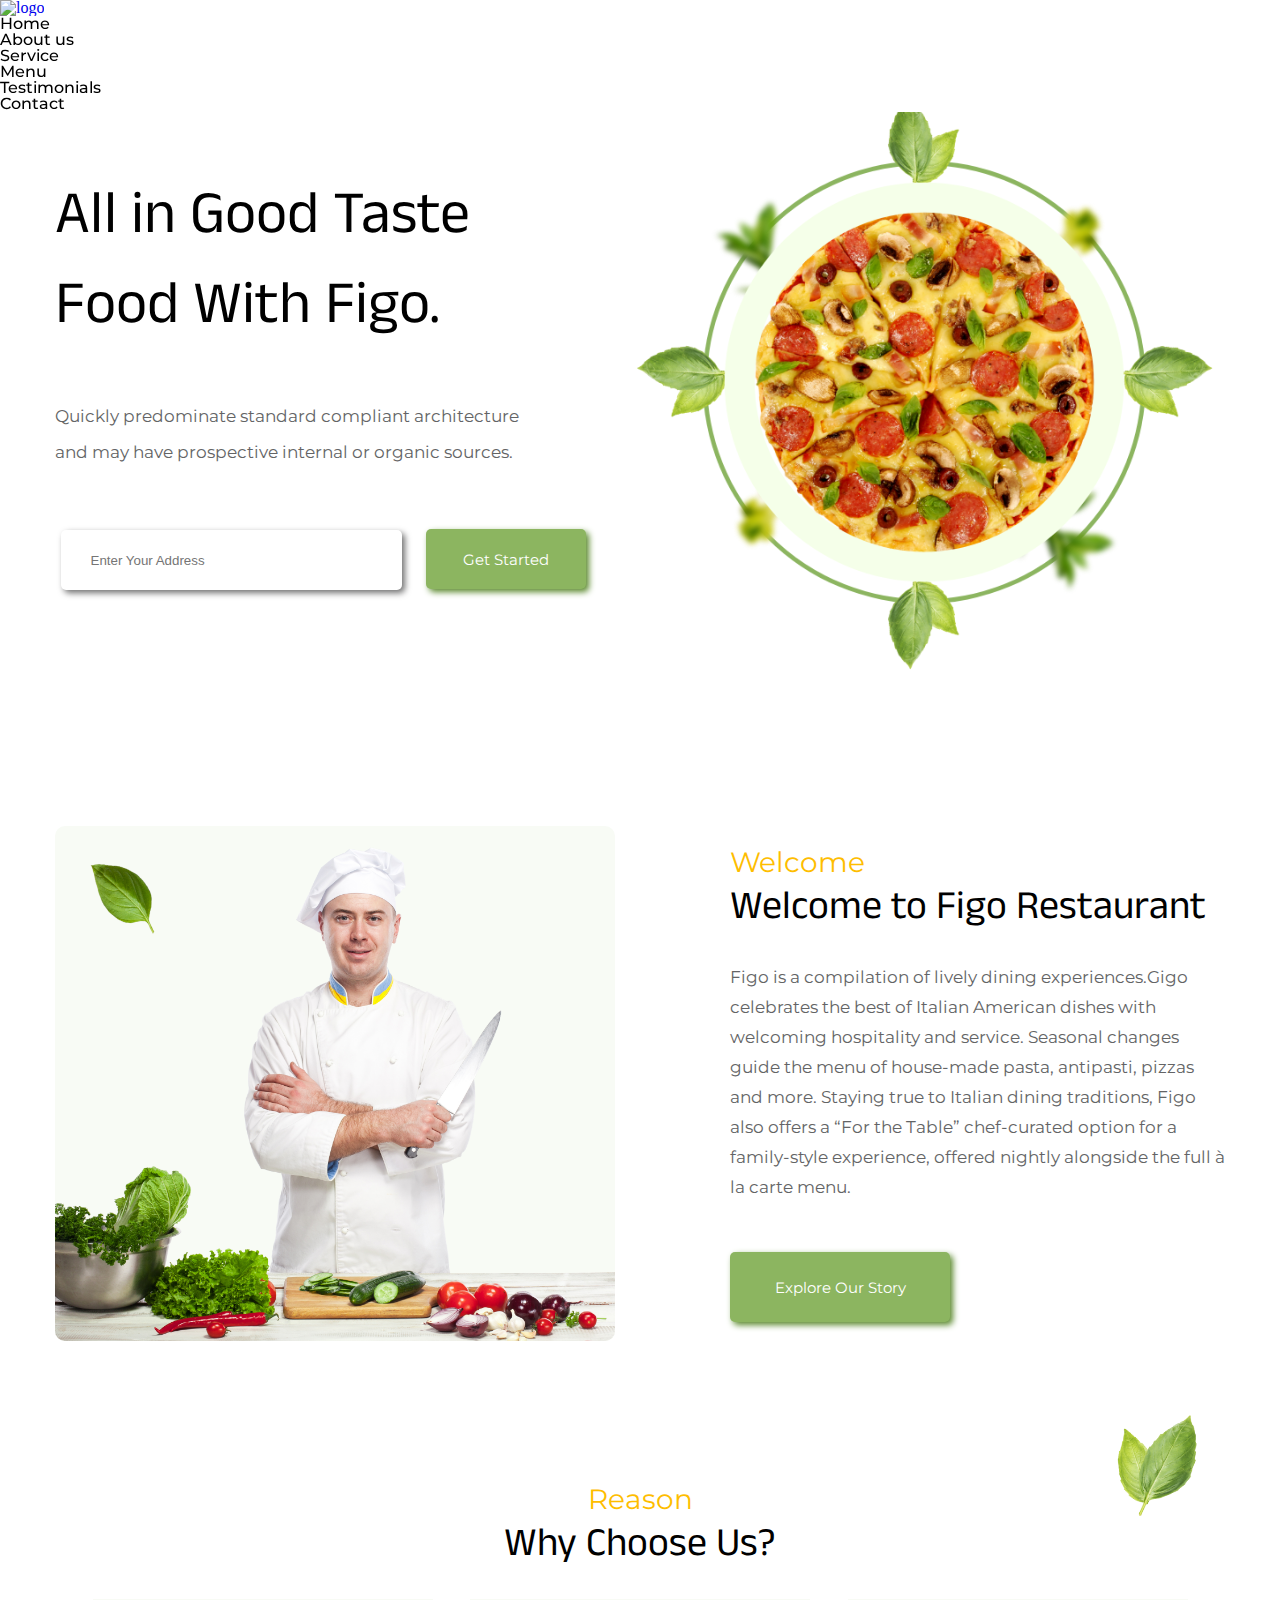
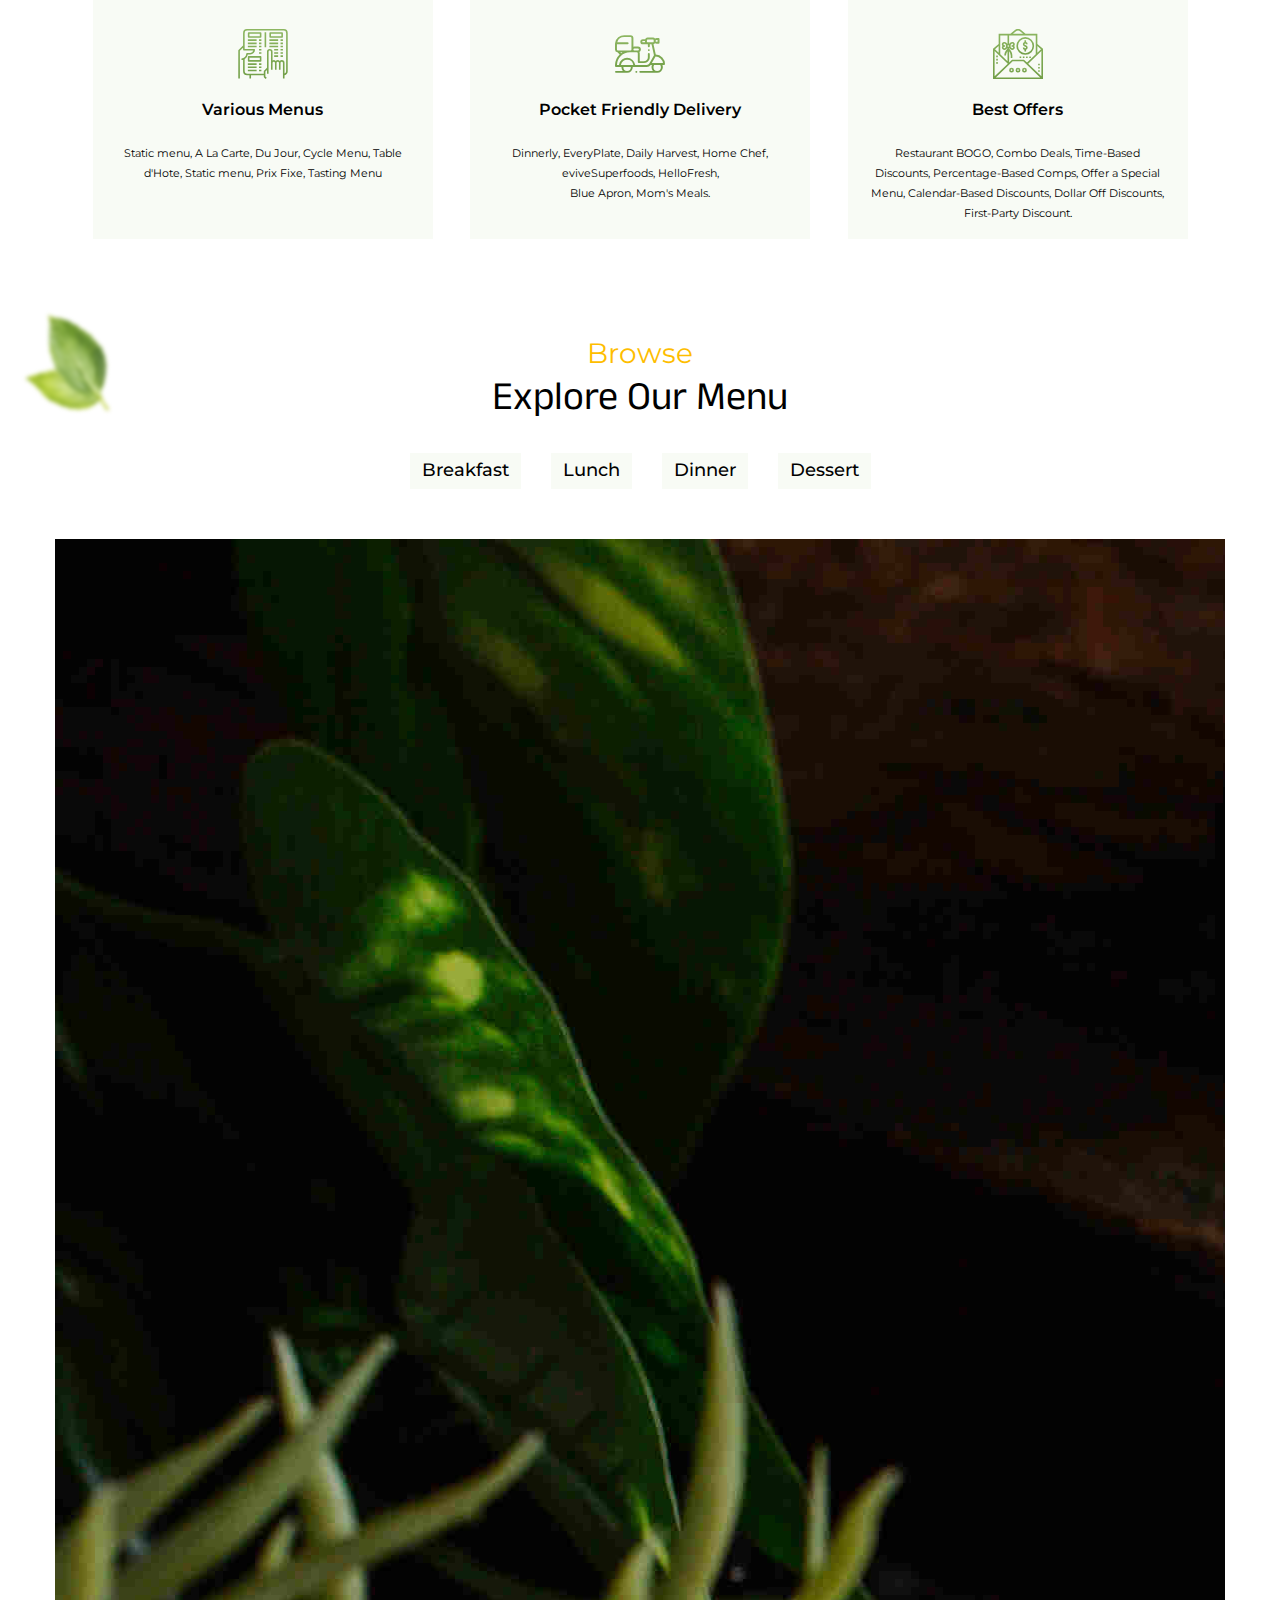
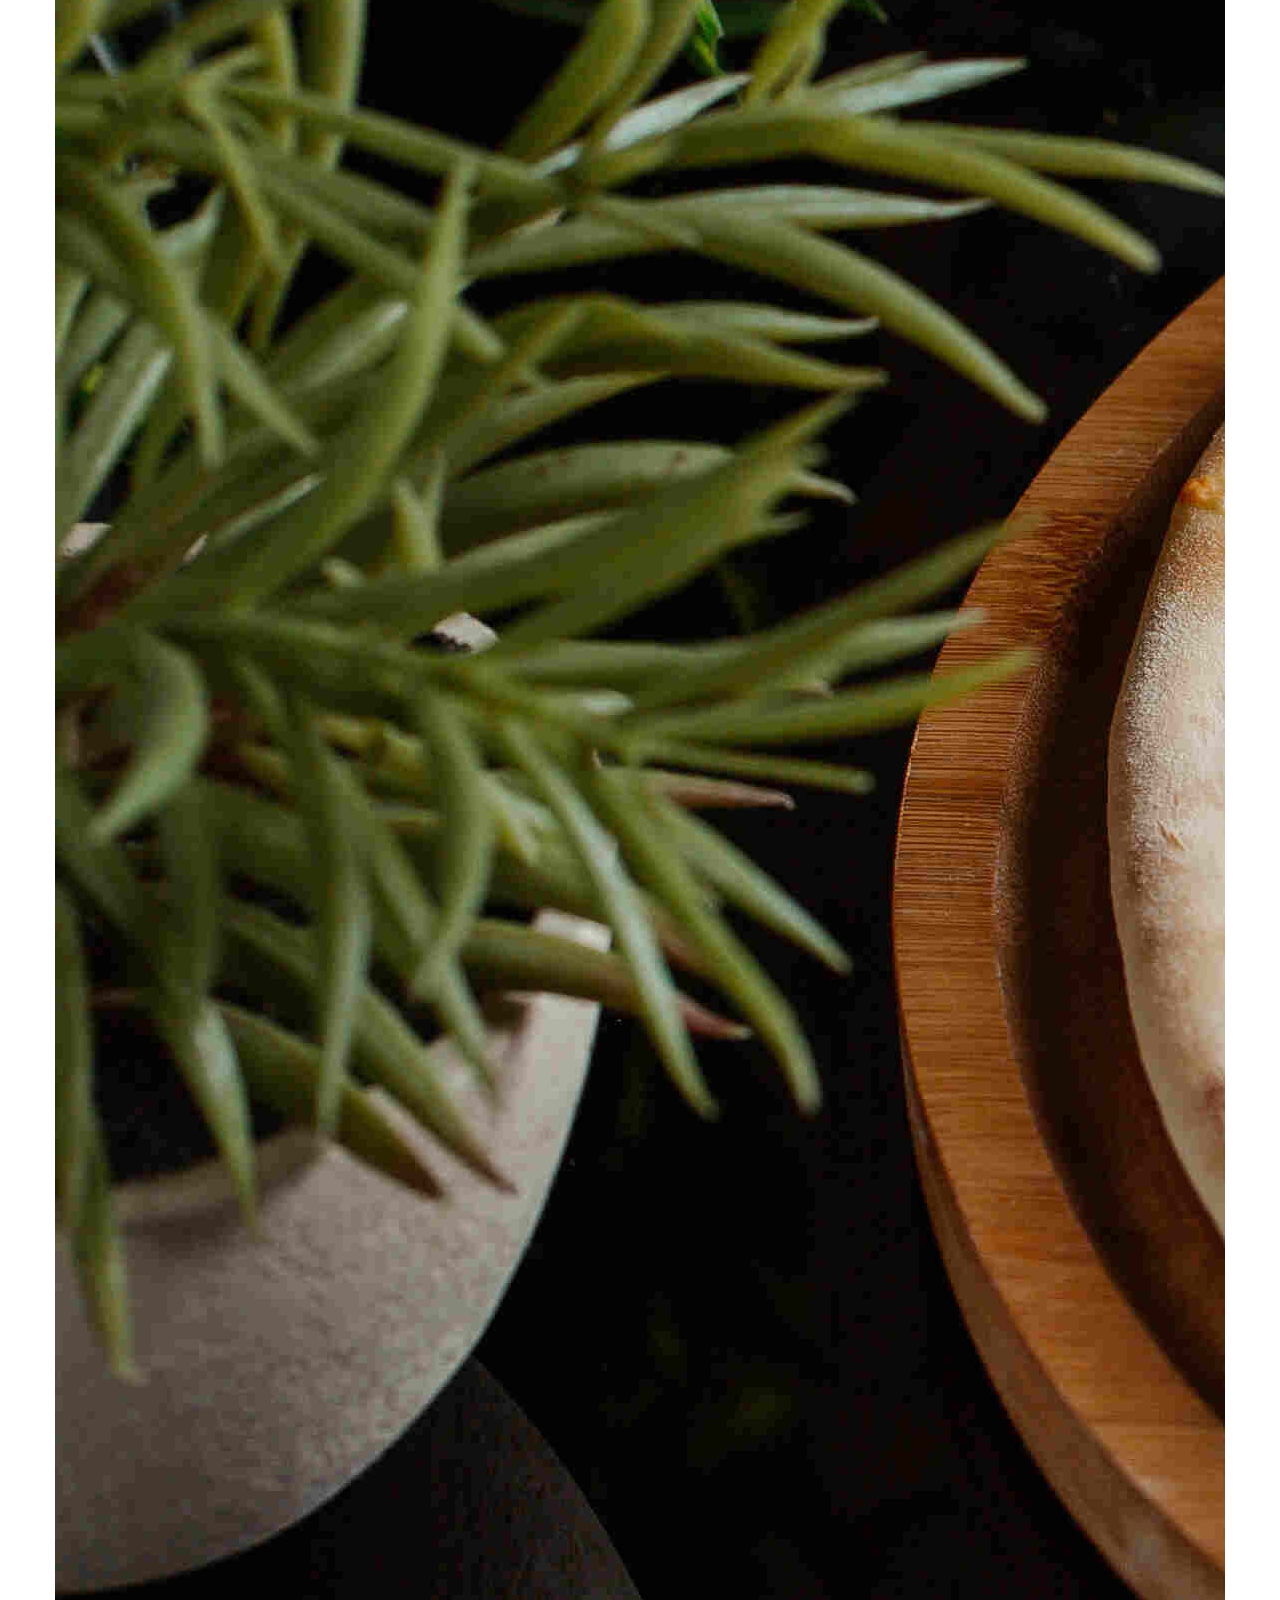
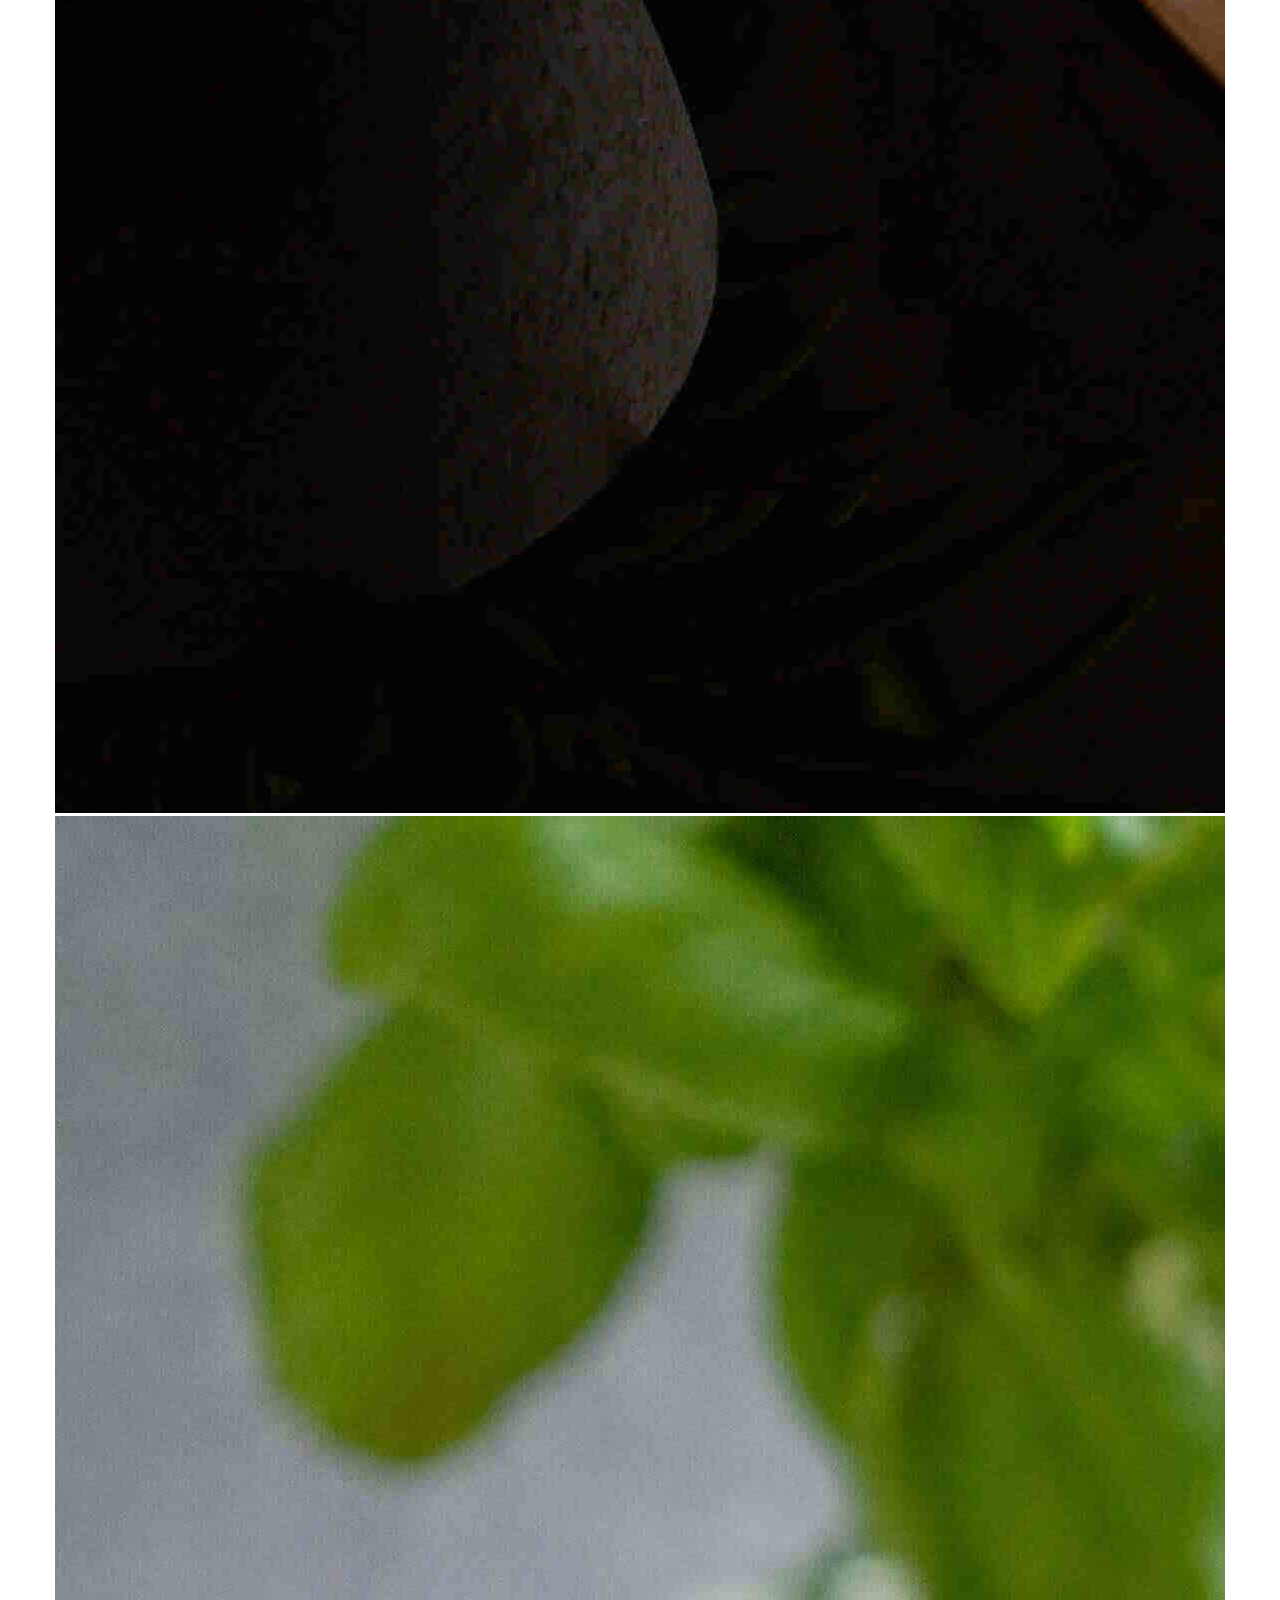
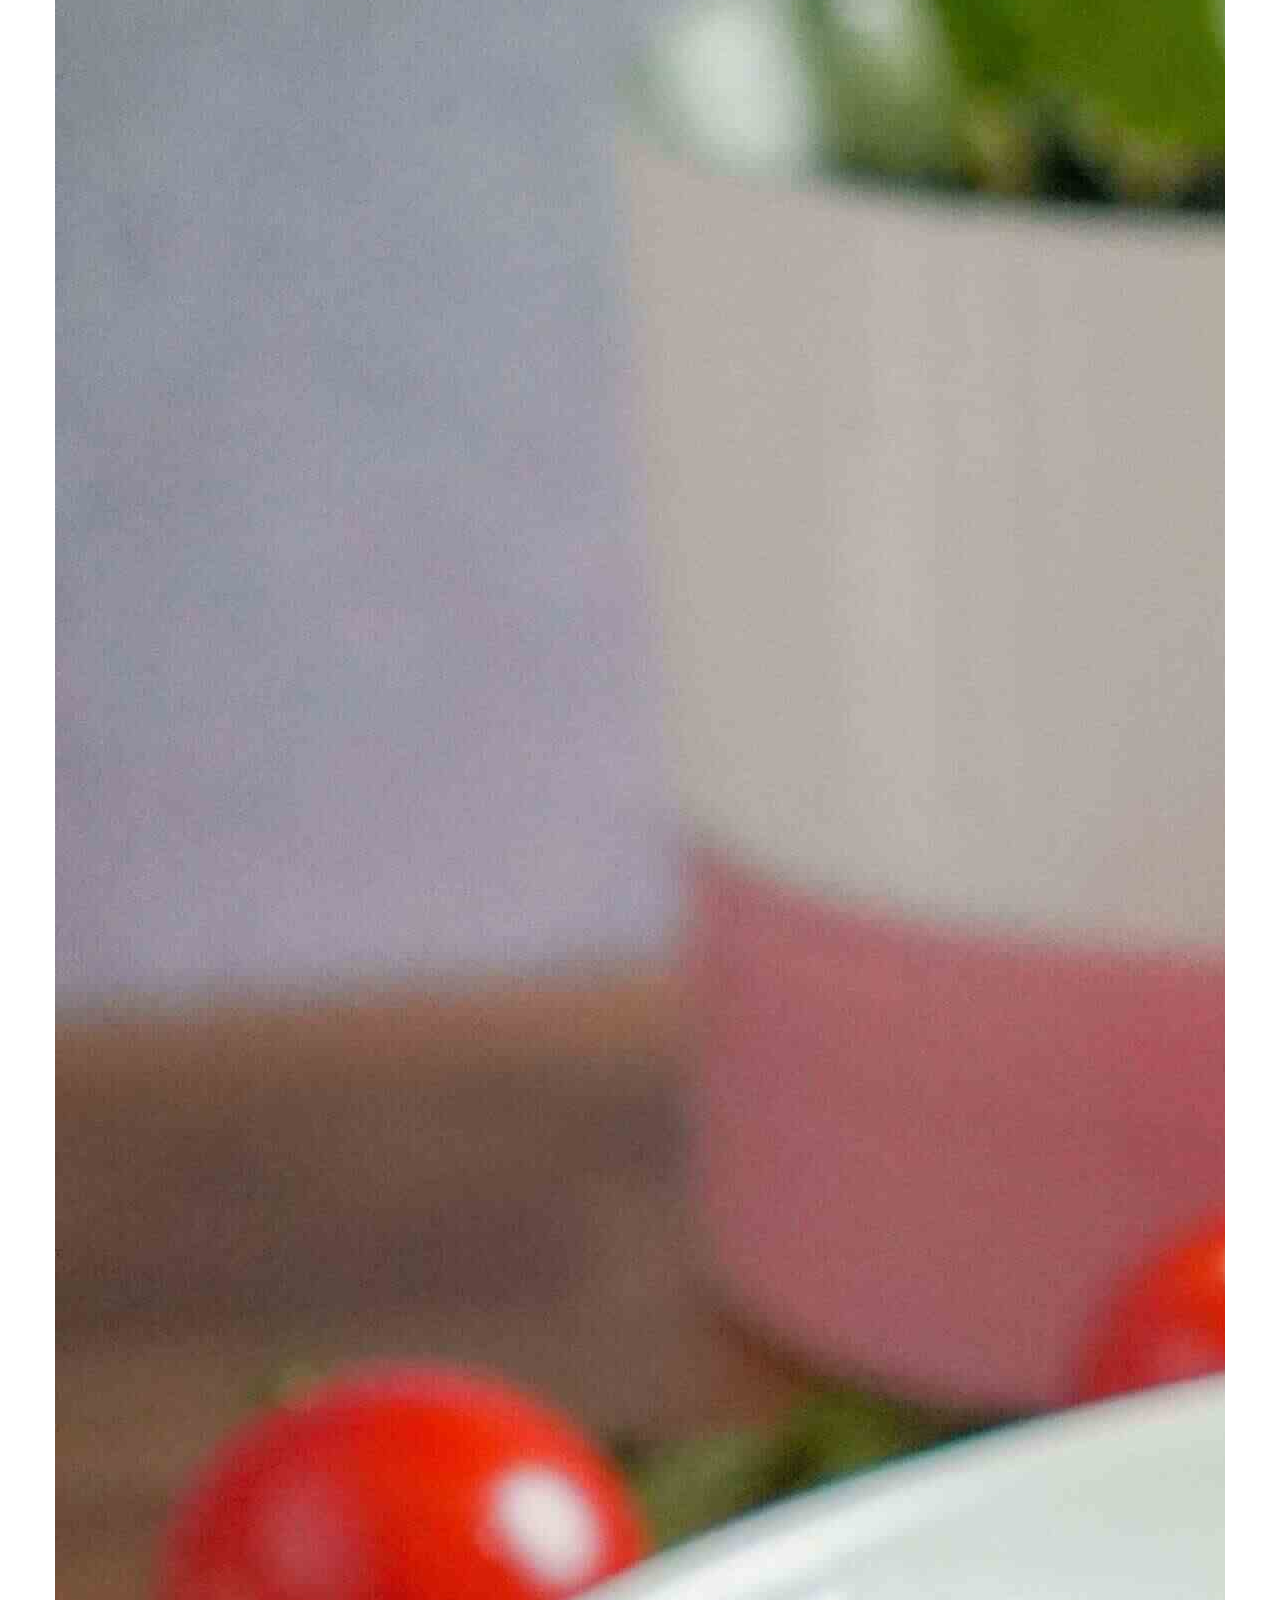
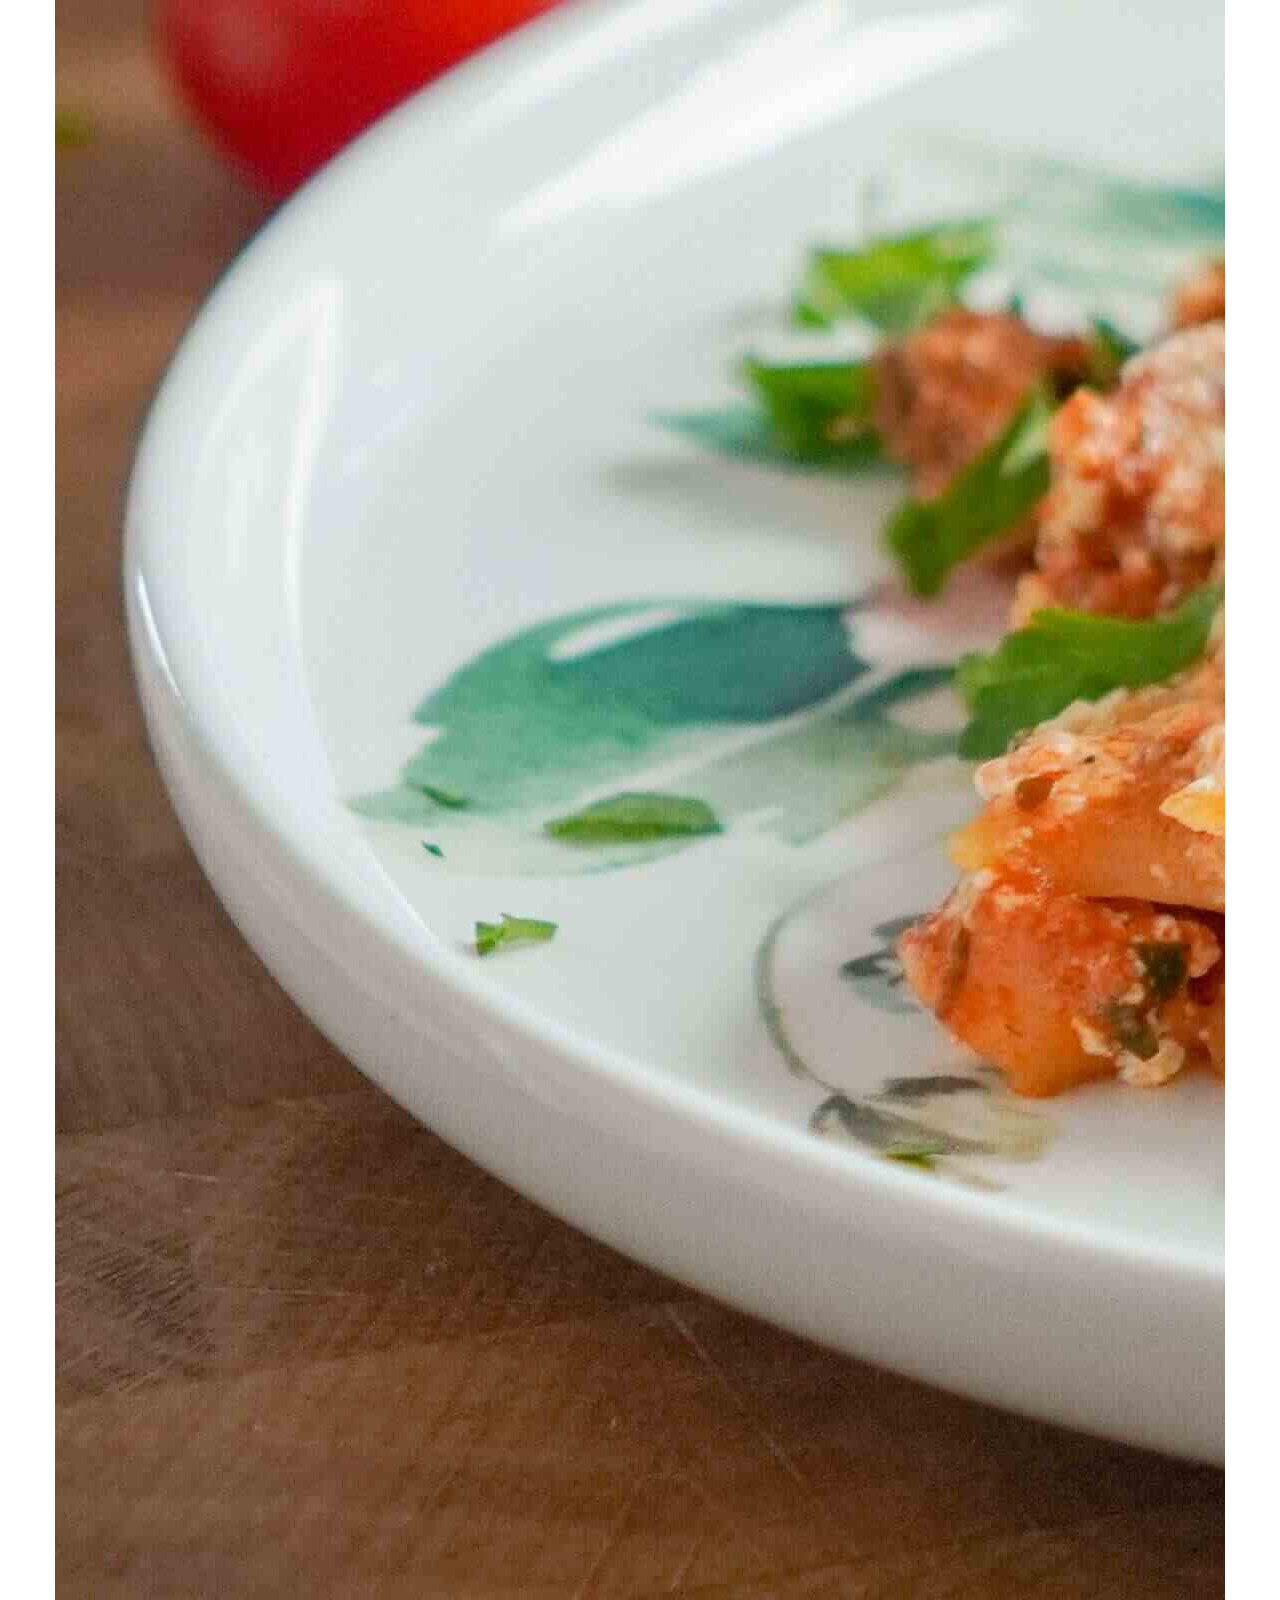
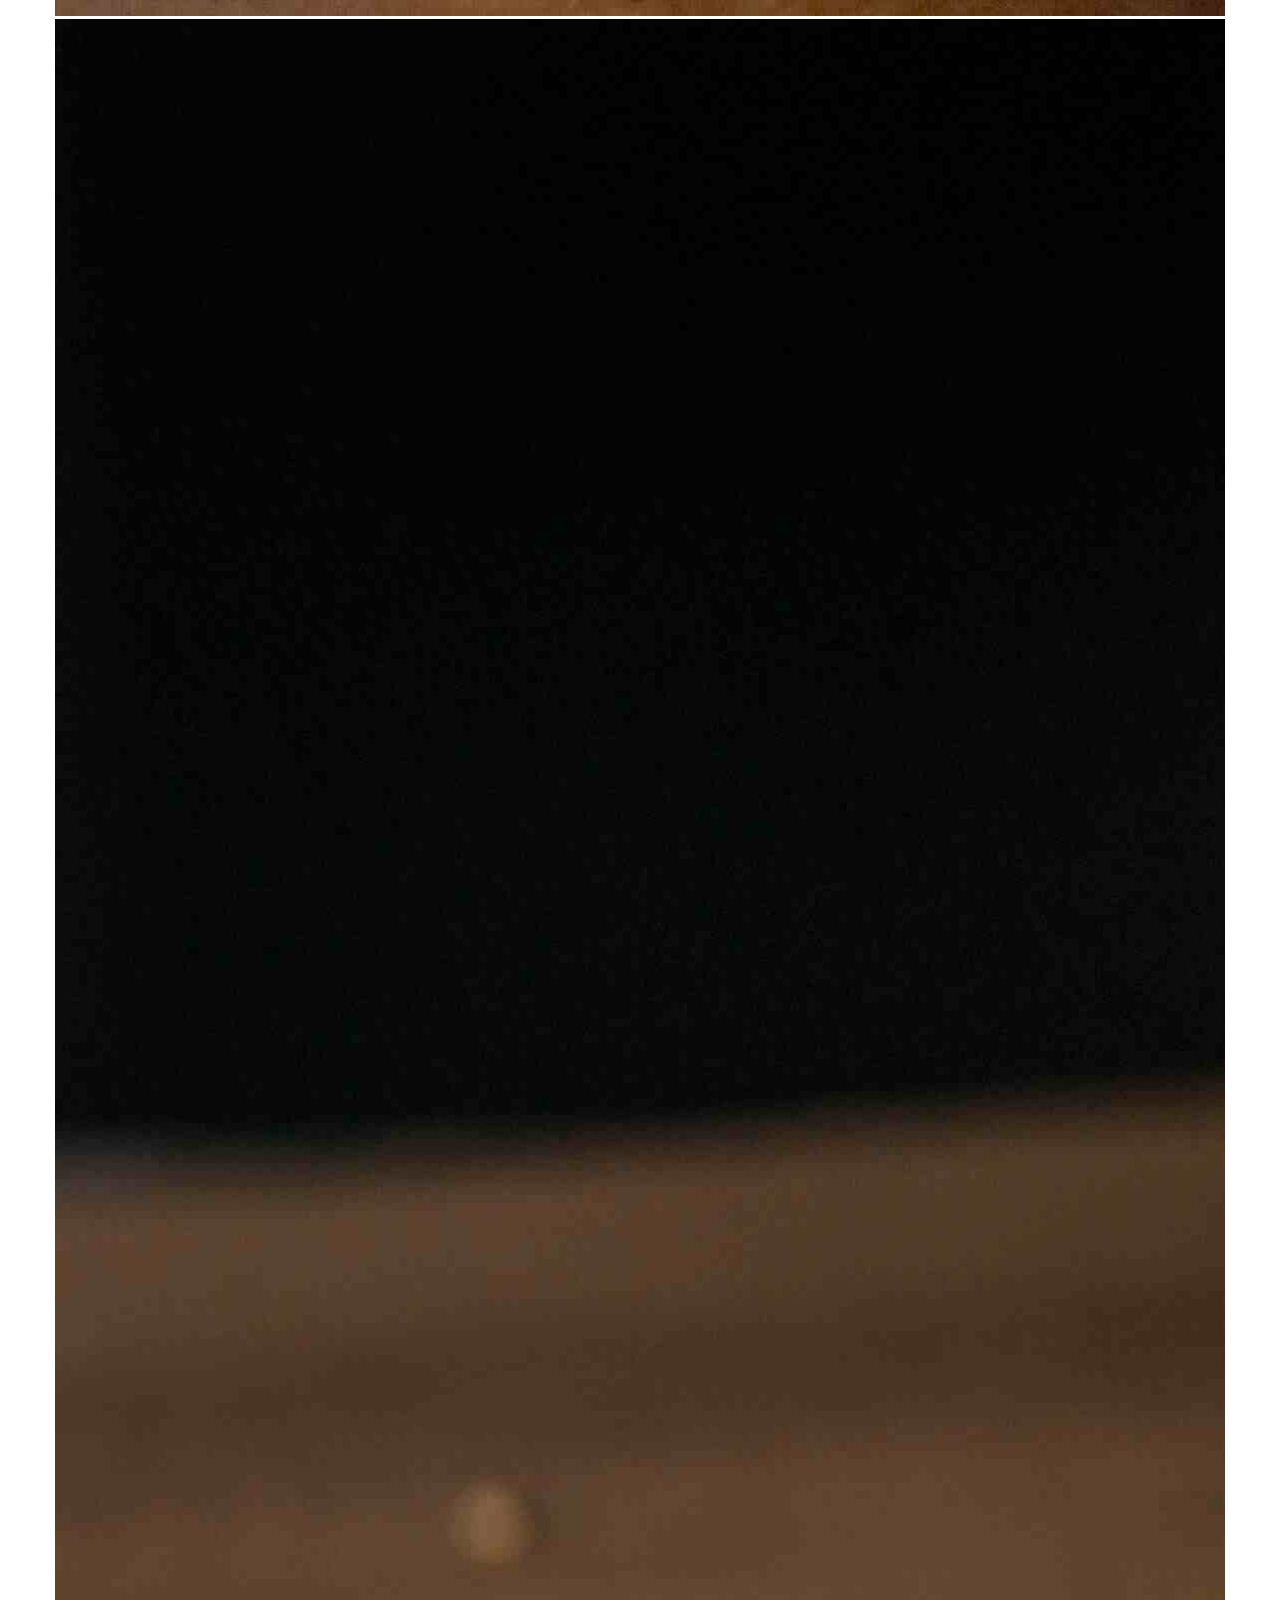
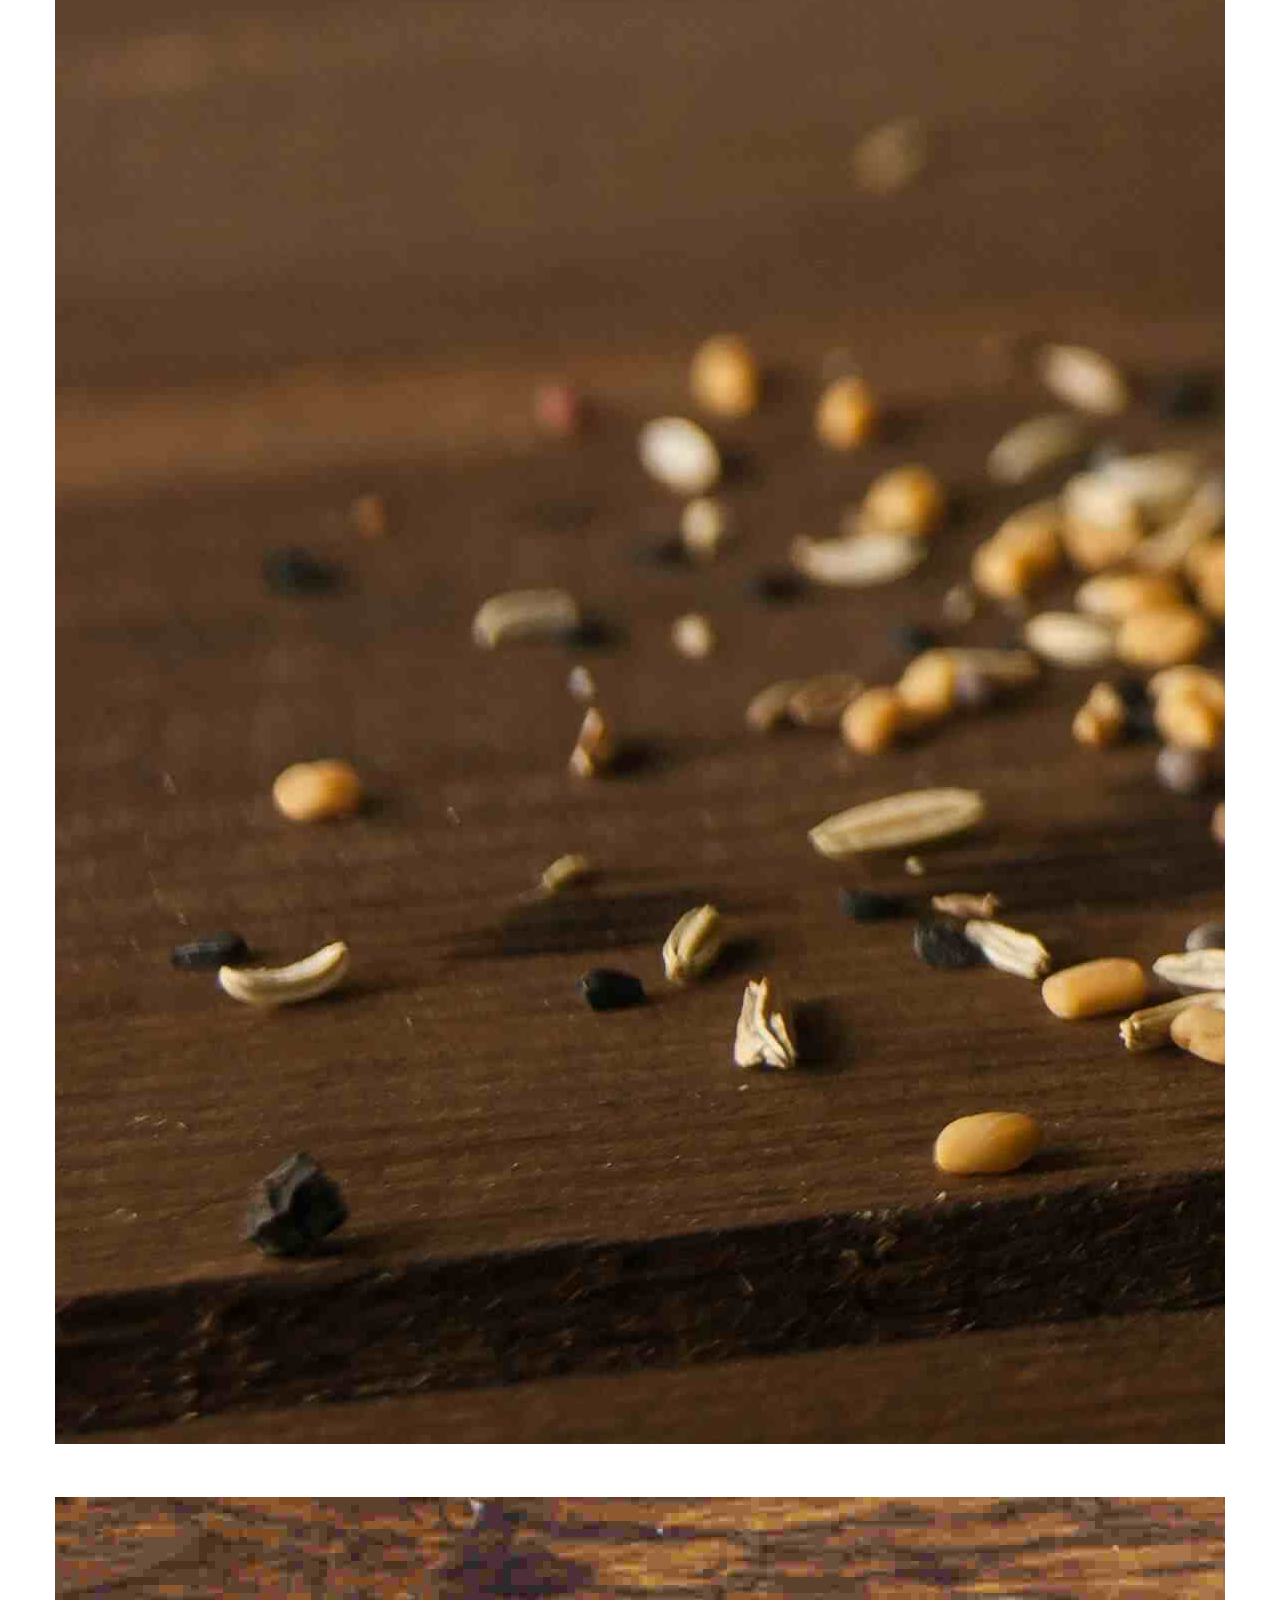
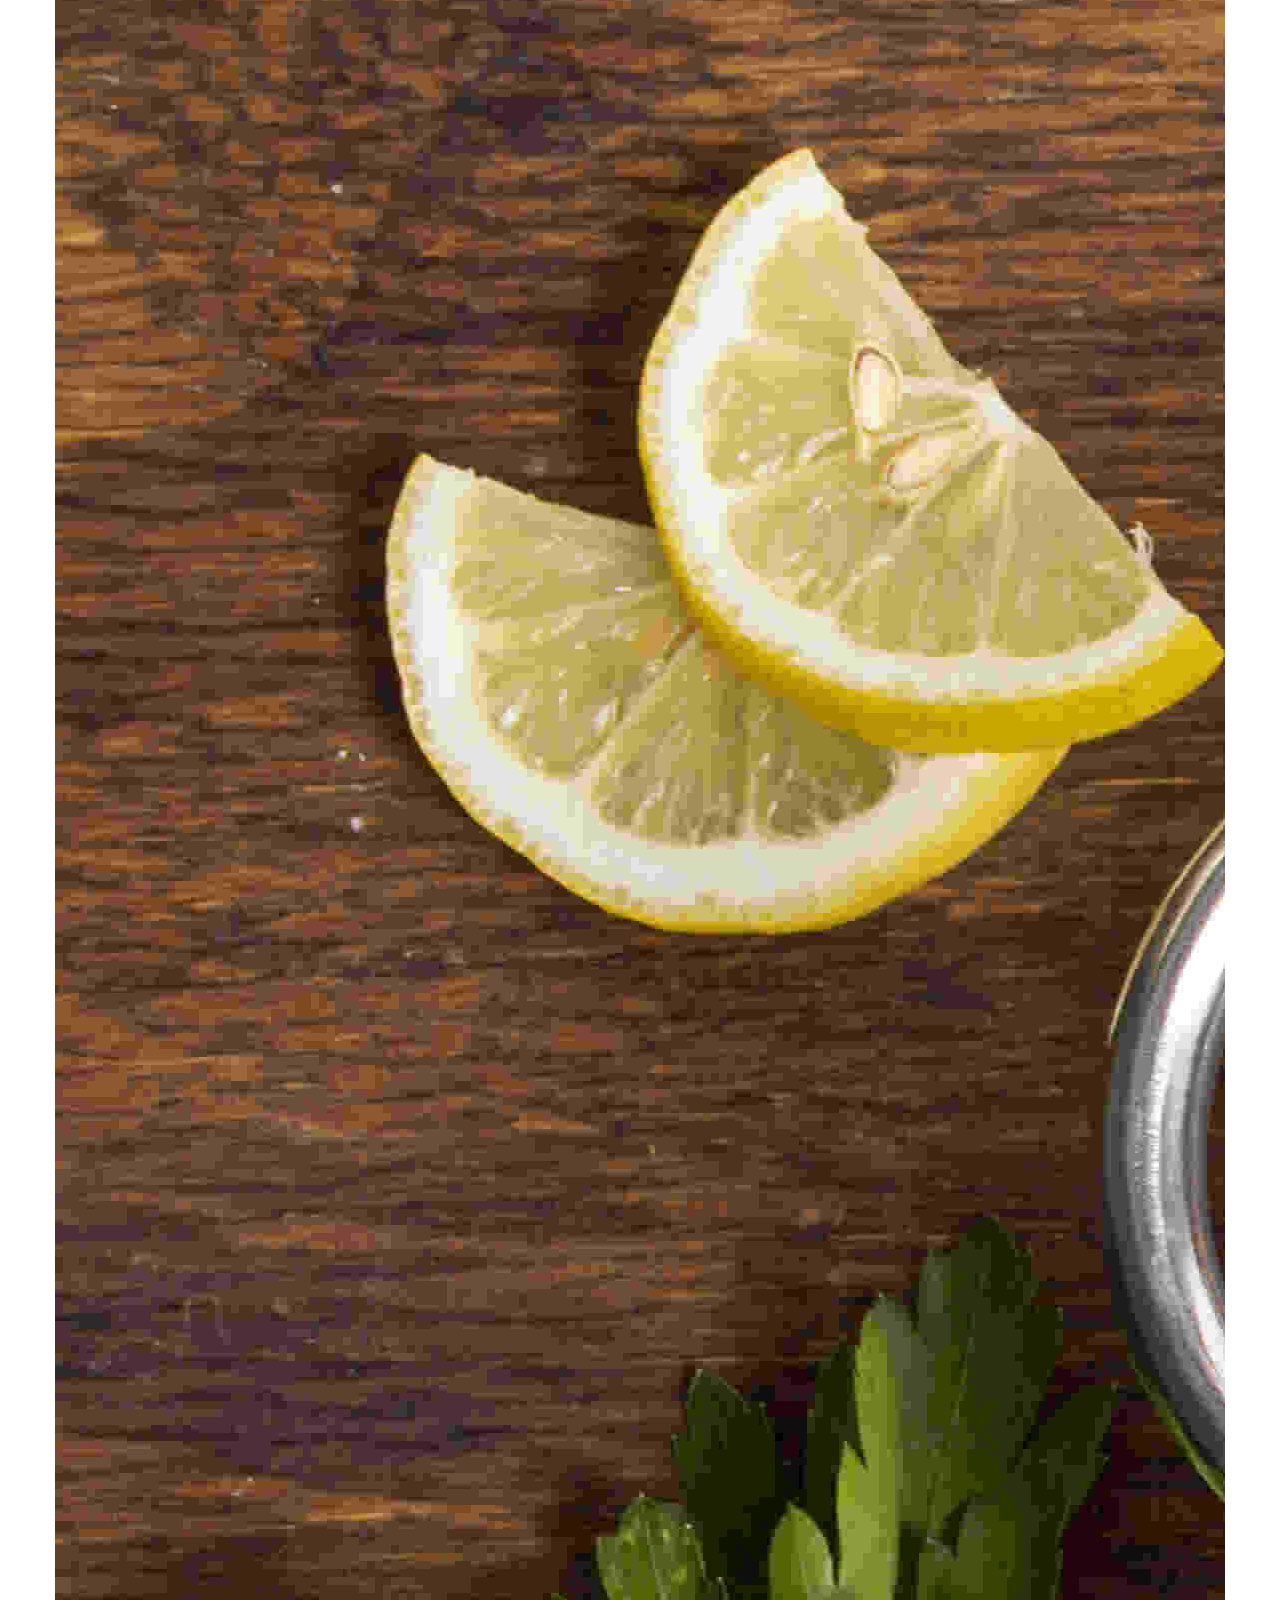
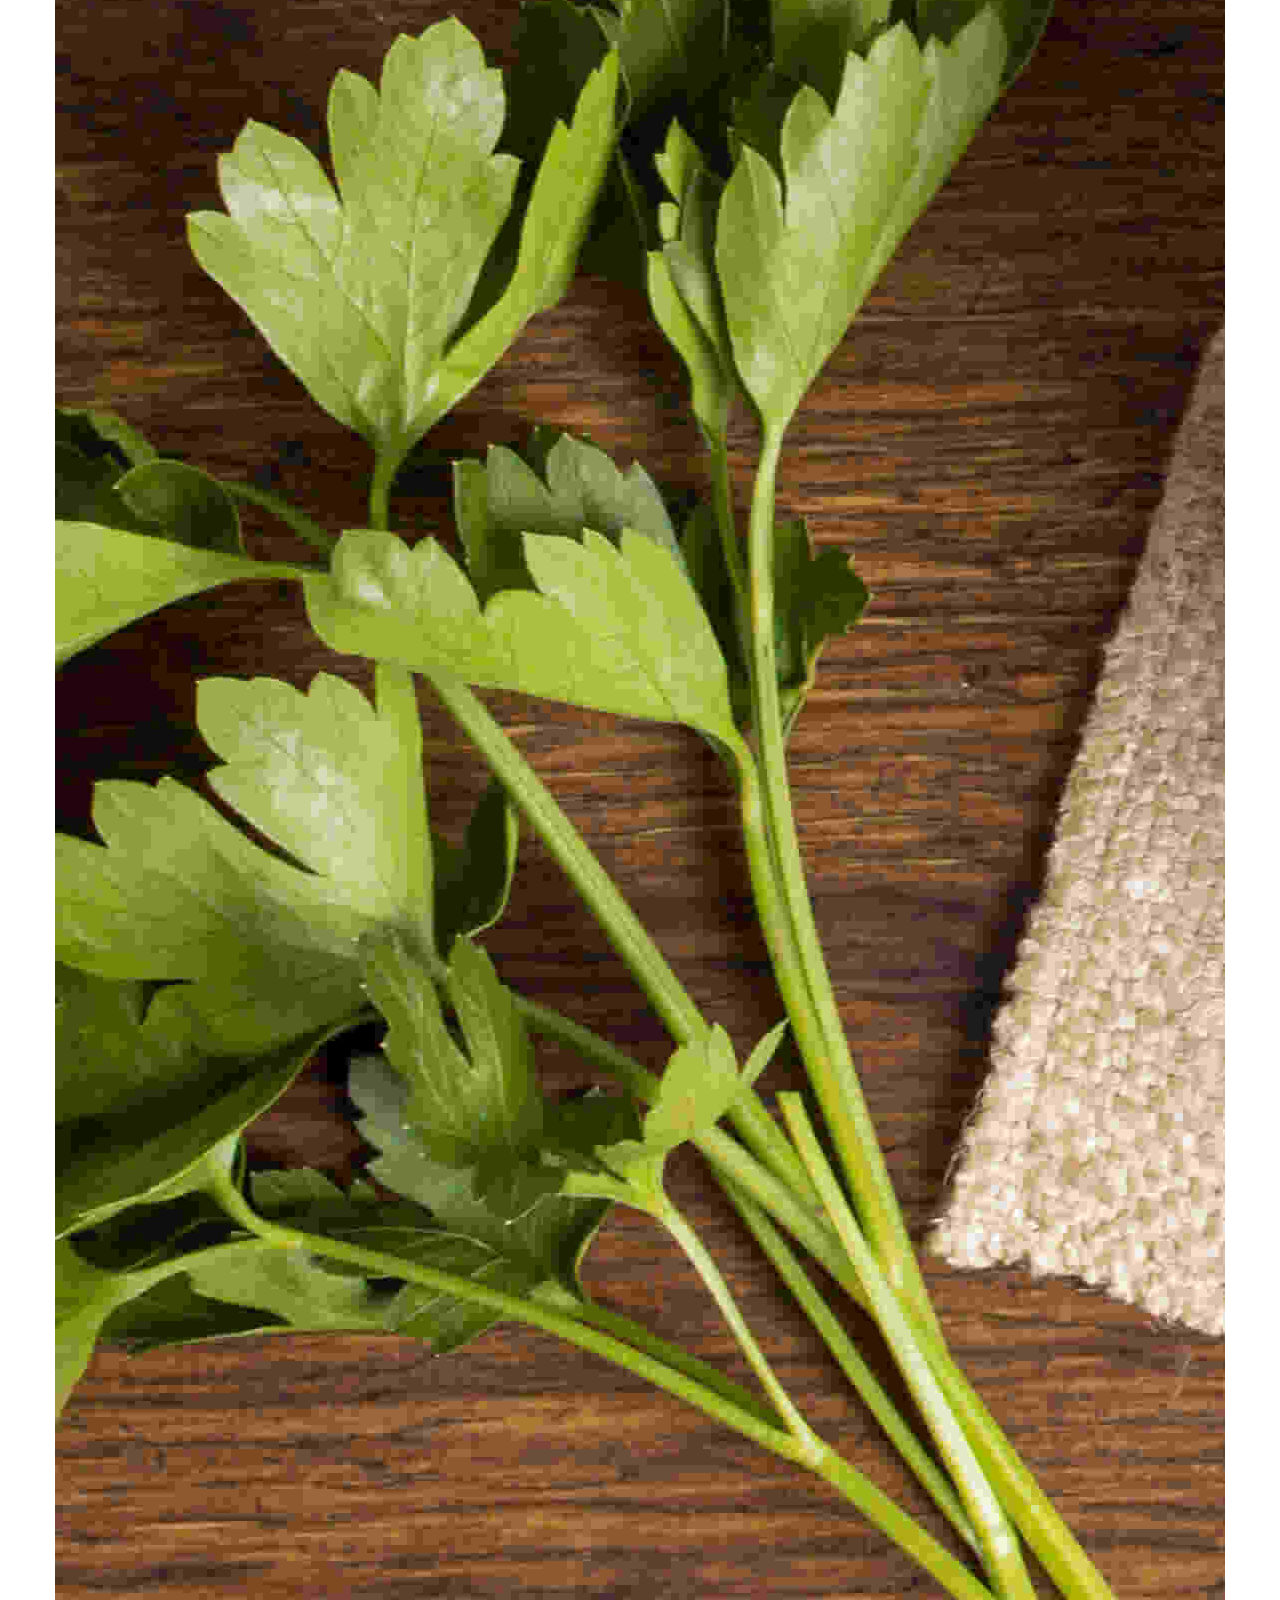
==== index.html @ 01d7f5fb "some page edits" ====
<!DOCTYPE html>
<html lang="en">
    <head>
        <title>Figo</title>
        <meta charset="UTF-8" />
        <meta http-equiv="X-UA-Compatible" content="IE=edge" />
        <meta name="viewport" content="width=device-width, initial-scale=1.0" />
        <meta name="Figo" content="Restaurant landing Page" />
        <meta name="keywords" content="HTML,CSS,SCSS,BOOTSTRAP" />
        <meta name="Giorgi Acharadze" content="Figo Restaurant" />
        <meta
            property="og:url"
            content="https://giorgi-acharadze.github.io/MyProject/"
        />
        <meta property="og:type" content="website" />
        <meta property="og:title" content="Geolab final project" />
        <meta property="og:description" content="Figo" />
        <meta property="og:image" content="" />
        <link
            rel="icon"
            type="image/png"
            sizes="16x16"
            href="./images/favicon-32x32.png"
        />
        <script
            src="https://kit.fontawesome.com/262dfc917b.js"
            crossorigin="anonymous"
        ></script>
        <link rel="preconnect" href="https://fonts.googleapis.com" />
        <link rel="preconnect" href="https://fonts.gstatic.com" crossorigin />
        <link
            href="https://fonts.googleapis.com/css2?family=Josefin+Sans:wght@400;500;600;700&display=swap"
            rel="stylesheet"
        />
        <link
            href="https://cdn.jsdelivr.net/npm/bootstrap@5.2.3/dist/css/bootstrap.min.css"
            rel="stylesheet"
            integrity="sha384-rbsA2VBKQhggwzxH7pPCaAqO46MgnOM80zW1RWuH61DGLwZJEdK2Kadq2F9CUG65"
            crossorigin="anonymous"
        />
        <link rel="stylesheet" href="./css/global.css" />
    </head>
    <body>
        <!-- header starts ! -->

        <header class="container">
            <nav class="navbar navbar-expand-lg">
                <div class="container-fluid">
                    <a class="navbar-brand" href="./index.html">
                        <img src="./images/logo-icon.svg" alt="logo" />
                    </a>
                    <button
                        class="navbar-toggler"
                        type="button"
                        data-bs-toggle="collapse"
                        data-bs-target="#navbarSupportedContent"
                        aria-controls="navbarSupportedContent"
                        aria-expanded="false"
                        aria-label="Toggle navigation"
                    >
                        <span class="navbar-toggler-icon"></span>
                    </button>
                    <div
                        class="collapse navbar-collapse"
                        id="navbarSupportedContent"
                    >
                        <ul class="navbar-nav">
                            <li class="nav-item">
                                <a class="nav-link" href="#">Home</a>
                            </li>
                            <li class="nav-item">
                                <a class="nav-link" href="#about-us">
                                    About us
                                </a>
                            </li>
                            <li class="nav-item">
                                <a class="nav-link" href="#service">Service</a>
                            </li>
                            <li class="nav-item">
                                <a class="nav-link" href="#menu">Menu</a>
                            </li>
                            <li class="nav-item">
                                <a class="nav-link" href="#testimonials">
                                    Testimonials
                                </a>
                            </li>
                            <li class="nav-item">
                                <a class="nav-link" href="#contact">Contact</a>
                            </li>
                        </ul>
                    </div>
                </div>
            </nav>
        </header>
        <!-- header ends!.... -->
        <!-- home-section starts! -->
        <section id="home">
            <div class="home-wrapper">
                <div class="left-box">
                    <div class="left-h-box">
                        <h1>All in Good Taste Food With Figo.</h1>
                    </div>
                    <div class="p-box">
                        <p>
                            Quickly predominate standard compliant architecture
                            <br />and may have prospective internal or organic
                            sources.
                        </p>
                    </div>

                    <form class="form" action="#">
                        <input type="mail" placeholder="Enter Your Address" />
                        <button type="submit">Get Started</button>
                    </form>
                </div>
                <div class="right-img-box">
                    <img
                        class="pizza"
                        src="./images/pizaa-img.png"
                        alt="pizza-img"
                    />
                </div>
            </div>
        </section>
        <!-- home-section ends! ...-->
        <!-- about-section stats!... -->
        <section id="about-us">
            <div class="about-wrapper">
                <div class="left-img-box">
                    <img
                        class="leaf2"
                        src="./images/design-element2.png"
                        alt="leaf-img"
                    />
                    <img
                        class="chief-img"
                        src="./images/chief-img.png"
                        alt="chef-img"
                    />
                </div>
                <div class="right-p-box">
                    <h4>Welcome</h4>
                    <h2>Welcome to Figo Restaurant</h2>
                    <p class="p1">
                        Figo is a compilation of lively dining experiences.Gigo
                        celebrates the best of Italian American dishes with
                        welcoming hospitality and service. Seasonal changes
                        guide the menu of house-made pasta, antipasti, pizzas
                        and more. Staying true to Italian dining traditions,
                        Figo also offers a “For the Table” chef-curated option
                        for a family-style experience, offered nightly alongside
                        the full à la carte menu.
                    </p>
                    <button class="btn2">Explore Our Story</button>
                </div>
            </div>
        </section>
        <!-- anout-section ends!.... -->
        <!-- service-section stats !.... -->
        <section id="service">
            <div class="design-element5">
                <img
                    class="img5"
                    src="./images/design-element5.png"
                    alt="design-element5"
                />
            </div>
            <div class="service-wrapper">
                <div class="title-box">
                    <h4>Reason</h4>
                    <h2>Why Choose Us?</h2>
                </div>
                <div class="card-box-wrapper">
                    <div class="card-box">
                        <div class="img-box-menu">
                            <img
                                class="menu-icon"
                                src="./images/menu-icon.svg"
                                alt="menu-icon"
                            />
                        </div>
                        <div class="title2-box">
                            <h4>Various Menus</h4>
                            <p>
                                Static menu, A La Carte, Du Jour, Cycle Menu,
                                Table d'Hote, Static menu, Prix Fixe, Tasting
                                Menu
                            </p>
                        </div>
                    </div>
                    <div class="card-box">
                        <div class="img-box-menu">
                            <img
                                class="menu-icon"
                                src="./images/scooter-icon.svg"
                                alt="menu-icon"
                            />
                        </div>
                        <div class="title2-box">
                            <h4>Pocket Friendly Delivery</h4>
                            <p>
                                Dinnerly, EveryPlate, Daily Harvest, Home Chef,
                                eviveSuperfoods, HelloFresh,<br />
                                Blue Apron, Mom's Meals.
                            </p>
                        </div>
                    </div>
                    <div class="card-box">
                        <div class="img-box-menu">
                            <img
                                class="menu-icon"
                                src="./images/voucher-icon.svg"
                                alt="menu-icon"
                            />
                        </div>
                        <div class="title2-box">
                            <h4>Best Offers</h4>
                            <p>
                                Restaurant BOGO, Combo Deals, Time-Based
                                Discounts, Percentage-Based Comps, Offer a
                                Special Menu, Calendar-Based Discounts, Dollar
                                Off Discounts, First-Party Discount.
                            </p>
                        </div>
                    </div>
                </div>
            </div>
        </section>
        <!-- service-section ends !... -->
        <!-- menu-section stats!... -->
        <section id="menu">
            <div class="design-element3">
                <img src="./images/design-element3.png" alt="design-element3" />
            </div>
            <div class="menu-wrapper">
                <div class="menu-title-box">
                    <h3>Browse</h3>
                    <h1>Explore Our Menu</h1>
                    <div class="menu-list-box">
                        <ul>
                            <li>
                                <a href="./pages/breakfast.html">Breakfast</a>
                            </li>
                            <li>
                                <a href="./pages/lunch.html">Lunch</a>
                            </li>
                            <li>
                                <a href="./pages/dinner.html">Dinner</a>
                            </li>
                            <li>
                                <a href="./pages/dessert.html">Dessert</a>
                            </li>
                        </ul>
                    </div>
                    <div
                        id="carouselExampleControls"
                        class="carousel slide w-75 m-auto mb-4"
                        data-bs-ride="carousel"
                    >
                        <div class="carousel-inner">
                            <div class="carousel-item active">
                                <div class="row g-3">
                                    <div class="col-12 col-md-4 col-lg-4">
                                        <div class="card">
                                            <div class="img-wrapper">
                                                <img
                                                    src="./images/lnch-CALABRESE-pizza.jpg"
                                                    class="card-img-top"
                                                    alt="calabresa-img"
                                                />
                                            </div>
                                        </div>
                                    </div>
                                    <div class="col-12 col-md-4 col-lg-4">
                                        <div class="card">
                                            <div class="img-wrapper">
                                                <img
                                                    src="./images/lnch-Lasagne.jpg"
                                                    class="card-img-top"
                                                    alt="lasagna-img"
                                                />
                                            </div>
                                        </div>
                                    </div>
                                    <div class="col-12 col-md-4 col-lg-4">
                                        <div class="card">
                                            <div class="img-wrapper">
                                                <img
                                                    src="./images/lnch-burger.jpg"
                                                    class="card-img-top"
                                                    alt="burger-img"
                                                />
                                            </div>
                                        </div>
                                    </div>
                                </div>
                            </div>
                            <div class="carousel-item">
                                <div class="row g-3">
                                    <div class="col-12 col-md-4 col-lg-4">
                                        <div class="card">
                                            <div class="img-wrapper">
                                                <img
                                                    src="./images/lnch-pei mussels.jpg"
                                                    class="card-img-top"
                                                    alt="pei-mussels-img"
                                                />
                                            </div>
                                        </div>
                                    </div>
                                    <div class="col-12 col-md-4 col-lg-4">
                                        <div class="card">
                                            <div class="img-wrapper">
                                                <img
                                                    src="./images/lnch-BLACK PEPPER TAGLIATELLE.jpg"
                                                    class="card-img-top"
                                                    alt="tagliatelle-img"
                                                />
                                            </div>
                                        </div>
                                    </div>
                                    <div class="col-12 col-md-4 col-lg-4">
                                        <div class="card">
                                            <div class="img-wrapper">
                                                <img
                                                    src="./images/lnch-margherita-pizza-with-tomato-sauce-cheese-basil-mushroom.jpg"
                                                    class="card-img-top"
                                                    alt="margherita-pizza-img"
                                                />
                                            </div>
                                        </div>
                                    </div>
                                </div>
                            </div>
                        </div>
                        <button
                            class="carousel-control-prev"
                            type="button"
                            data-bs-target="#carouselExampleControls"
                            data-bs-slide="prev"
                        >
                            <span
                                class="carousel-control-prev-icon"
                                aria-hidden="true"
                            ></span>
                            <span class="visually-hidden">Previous</span>
                        </button>
                        <button
                            class="carousel-control-next"
                            type="button"
                            data-bs-target="#carouselExampleControls"
                            data-bs-slide="next"
                        >
                            <span
                                class="carousel-control-next-icon"
                                aria-hidden="true"
                            ></span>
                            <span class="visually-hidden">Next</span>
                        </button>
                    </div>
                </div>
            </div>
            <div class="menu-text-box">
                <h2>CELEBRATE SPECIAL MOMENTS AT FIGO</h2>
                <p class="menu-text1">
                    Creating elegant, exquisite moments is what Figo does best,
                    and that is what makes it the perfect place for celebrating
                    your special moments. Allow us to take you to the heart of
                    Italy with the finest culinary dining experience
                    complemented with the authenticity of Italian hospitality.
                </p>
                <p class="menu-text2">
                    Figos’s composition of grand architecture and gracefully
                    spacious interior will elevate any occasion you may have and
                    leave your loved ones in awe, creating a cherished memory
                    close to one's heart, all done with love from us to you.
                </p>
            </div>
        </section>
        <!-- menu-section ends !..-->
        <!-- testimonial-section starts!... -->
        <!-- testimonial-section starts!... -->
        <section id="testimonials">
            <div class="design-element4">
                <img
                    class="img4"
                    src="./images/design-element4.png"
                    alt="design-element4"
                />
            </div>
            <div class="testimonials-wrapper">
                <div class="testimonial-title-box">
                    <h4>Testimonials</h4>
                    <h1>Food Lover's Say</h1>
                </div>
                <div class="user-box-wrapper1">
                    <div class="testimonial-user-box">
                        <div class="user-p-box">
                            <p>
                                Thank you for dinner last night. It was
                                amazing!! I have to say it’s the best meal I
                                have had in quite some time. You will definitely
                                be seeing more of me eating at your
                                establishment. My husband was very impressed and
                                we can’t wait for our parents to come visit so
                                that we can share our new favorite place with
                                them.
                            </p>
                        </div>
                        <div class="user-img-box">
                            <img src="./images/user1-img.png" alt="user1-img" />
                            <div class="name-box">
                                <h4>Theodore Handle</h4>
                                <h3>Design Lead @ Shopify</h3>
                            </div>
                        </div>
                    </div>
                    <div class="testimonial-user-box">
                        <div class="user-p-box">
                            <p>
                                My wife Theresa and I came by last night for our
                                39th anniversary dinner. We were waited on by
                                Stephane, who was fun and delightful. As usual,
                                everything was wonderful, The portions were
                                overly generous. Everything was so yummy. It’s
                                always a great experience at The Italian
                                Gourmet.
                            </p>
                        </div>
                        <div class="user-img-box">
                            <img
                                class="edit"
                                src="./images/user2-img.png"
                                alt="user1-img"
                            />
                            <div class="name-box">
                                <h4>Lurch Schpellchek</h4>
                                <h3>UI & UX @ Microsoft</h3>
                            </div>
                        </div>
                    </div>
                    <div class="testimonial-user-box">
                        <div class="user-p-box">
                            <p>
                                Hi Guys, I wanted to thank you for inviting me
                                down for that amazing dinner the other night.
                                The food was extraordinary. You have a great
                                culinary team! The guests were lovely, and were
                                very loyal followers of The Italian-American
                                Figo. It’s obvious that you really treat your
                                customers like family.
                            </p>
                        </div>
                        <div class="user-img-box">
                            <img src="./images/user3-img.png" alt="user1-img" />
                            <div class="name-box">
                                <h4>Valentino Morose</h4>
                                <h3>Design Lead @ InVision</h3>
                            </div>
                        </div>
                    </div>
                </div>
                <div class="user-box-wrapper2">
                    <div class="testimonial-user-box">
                        <div class="user-p-box">
                            <p>
                                My friend and I were at the Fogo last night for
                                dinner. I want to thank you and the rest of the
                                staff for the excellent food and service
                                provided. It was our first visit and we both
                                agreed that it was a wonderful experience.We
                                would certainly consider Figo for another party
                                we have in the future.Thanks again for the
                                hospitality.
                            </p>
                        </div>
                        <div class="user-img-box">
                            <img src="./images/user4-img.png" alt="user1-img" />
                            <div class="name-box">
                                <h4>Ingredia Nutrisha</h4>
                                <h3>Linux Things @ Exposure Digital</h3>
                            </div>
                        </div>
                    </div>
                    <div class="testimonial-user-box">
                        <div class="user-p-box">
                            <p>
                                Thank you both for helping us celebrate Dad’s
                                90th birthday last night. The good family
                                memories will last forever. Dad had a great
                                time, the staff were all excellent and the food
                                delicious. My husband is ready to try preparing
                                duck confit now! I”m sure it won’t be as good as
                                yours, Cheers.
                            </p>
                        </div>
                        <div class="user-img-box">
                            <img src="./images/user5-img.png" alt="user1-img" />
                            <div class="name-box">
                                <h4>Hermann P. Schnitzel</h4>
                                <h3>Sr.Designer @ Stepsize</h3>
                            </div>
                        </div>
                    </div>
                </div>
            </div>
        </section>
        <!-- testimonial-section ends!... -->
        <!-- testimonial-section ends!... -->
        <!-- contact-section starts!.... -->
        <section id="contact">
            <div class="design-element2">
                <div class="leaf">
                    <img
                        src="./images/design-element2.png"
                        alt="design-element2"
                    />
                </div>
            </div>
            <div class="contact-wrapper">
                <div class="form-box">
                    <div class="left-box">
                        <h1>Let's Connect</h1>
                        <div class="info-box">
                            <div class="mail">
                                <i class="fa-regular fa-envelope"></i>
                                <a
                                    class="contact-a"
                                    href="mailto:info@figo.com"
                                >
                                    info@figo.com
                                </a>
                            </div>
                            <div class="phone">
                                <i class="fa-solid fa-phone"></i>
                                <h4>+1 (995) 558 5555</h4>
                            </div>
                            <div class="location">
                                <i class="fa-solid fa-location-dot"></i>
                                <a
                                    href="https://www.google.com/maps/d/viewer?mid=1FFaKrvIFKZEYgvP-QnIfyWXzcc0&hl=en_US&ll=-8.672181500303457%2C115.14565550000002&z=19"
                                >
                                    1673 Street Eden Drive,New Jersey
                                </a>
                            </div>
                        </div>
                    </div>
                    <div class="right-box">
                        <div class="r-title-box">
                            <h2>Send us a message</h2>
                        </div>
                        <form action="#">
                            <label for="fandlname">First & Last Name</label
                            ><br />
                            <input type="text" id="fandlname" /><br />
                            <br />
                            <label for="password">Password</label>
                            <br />
                            <input type="password" id="password" /><br />
                            <br />
                            <label for="email">Email Address</label><br />
                            <br />
                            <input type="email" id="email" /> <br />
                            <br />
                            <label for="message">Message</label><br />

                            <textarea name="message" id="message"></textarea>
                        </form>
                        <button>Contact Us Now!</button>
                    </div>
                </div>
            </div>
            <div class="design-element6">
                <img
                    class="d-img6"
                    src="./images/design-element6.png"
                    alt="design-element6"
                />
            </div>
        </section>
        <!-- footer starts !.... -->
        <footer class="footer">
            <div class="footer-wrapper">
                <img
                    class="f-img-1"
                    src="./images/footer-design-element1.png"
                    alt="footer-element-img"
                />
                <div class="social-box">
                    <img src="./images/logo-icon.svg" alt="logo" />
                    <a href="https://geolab.edu.ge/" target="_blank">
                        <img
                            class="geo-logo"
                            src="./images/geolab-logo.svg"
                            alt="geolab-logo"
                        />
                    </a>
                    <p>
                        Don't miss to subscribe to our new feeds, Kindly fill
                        the form bellow.
                    </p>
                    <div class="soc-icon-box">
                        <div class="facebook-icon">
                            <a href="https://www.facebook.com/">
                                <i class="fa-brands fa-facebook"></i>
                            </a>
                        </div>
                        <div class="twitter-icon">
                            <a href="https://twitter.com/">
                                <i class="fa-brands fa-twitter"></i>
                            </a>
                        </div>
                        <div class="instagram-icon">
                            <a href="https://www.instagram.com/">
                                <i class="fa-brands fa-instagram"></i>
                            </a>
                        </div>
                    </div>
                </div>
                <div class="right-box">
                    <div class="footer-list1-box">
                        <h3>Our Menu</h3>
                        <ul class="f-ul-1">
                            <li>
                                <a href="">Lunch</a>
                            </li>
                            <li>
                                <a href="">Dinner</a>
                            </li>
                            <li>
                                <a href="">Catering</a>
                            </li>
                        </ul>
                    </div>
                    <div class="footer-list2-box">
                        <h3>Terms and Pravicy</h3>
                        <ul class="f-ul-2">
                            <li>
                                <a href="">About Us</a>
                            </li>
                            <li>
                                <a href="">Terms Of Use</a>
                            </li>
                            <li>
                                <a href="">Privacy Policy</a>
                            </li>
                        </ul>
                    </div>
                    <div class="footer-contact-box">
                        <h3>Contact</h3>
                        <h4>+1 (995) 558 5555</h4>
                        <h4>info@figo.com</h4>
                        <h4>1673 Street Eden Drive,New Jersey</h4>
                    </div>
                    <img
                        class="g-img-2"
                        src="./images/footer-design-element2.png"
                        alt="footer-element-img2"
                    />
                </div>
            </div>
        </footer>
        <!-- footer ends!.... -->

        <script
            src="https://cdn.jsdelivr.net/npm/bootstrap@5.2.3/dist/js/bootstrap.bundle.min.js"
            integrity="sha384-kenU1KFdBIe4zVF0s0G1M5b4hcpxyD9F7jL+jjXkk+Q2h455rYXK/7HAuoJl+0I4"
            crossorigin="anonymous"
        ></script>
    </body>
</html>
---- css/global.css ----
@import url("https://fonts.googleapis.com/css2?family=Montserrat:wght@300;400;500;600;700&family=Poppins:wght@300;400;500;600;700&display=swap");
@import url("https://fonts.googleapis.com/css2?family=Anek+Telugu:wght@300;400;500;600;700&display=swap");
html,
body,
div,
span,
applet,
object,
iframe,
h1,
h2,
h3,
h4,
h5,
h6,
p,
blockquote,
pre,
a,
abbr,
acronym,
address,
big,
cite,
code,
del,
dfn,
em,
img,
ins,
kbd,
q,
s,
samp,
small,
strike,
strong,
sub,
sup,
tt,
var,
b,
u,
i,
center,
dl,
dt,
dd,
ol,
ul,
li,
fieldset,
form,
label,
legend,
table,
caption,
tbody,
tfoot,
thead,
tr,
th,
td,
article,
aside,
canvas,
details,
embed,
figure,
figcaption,
footer,
header,
hgroup,
menu,
nav,
output,
ruby,
section,
summary,
time,
mark,
audio,
video {
  margin: 0;
  padding: 0;
  border: 0;
  font-size: 100%;
  font: inherit;
  vertical-align: baseline;
}

/* HTML5 display-role reset for older browsers */
article,
aside,
details,
figcaption,
figure,
footer,
header,
hgroup,
menu,
nav,
section {
  display: block;
}

body {
  line-height: 1;
}

ol,
ul {
  list-style: none;
}

blockquote,
q {
  quotes: none;
}

blockquote:before,
blockquote:after,
q:before,
q:after {
  content: "";
  content: none;
}

table {
  border-collapse: collapse;
  border-spacing: 0;
}

* {
  -webkit-box-sizing: border-box;
          box-sizing: border-box;
}

a {
  text-decoration: none;
}

html {
  scroll-behavior: smooth;
}

#contact, #testimonials, #menu, #service, #about-us, #home {
  max-width: 1170px;
  width: 100%;
  margin: 0 auto;
}

body {
  padding-top: 83px;
}

header {
  width: 100%;
  margin: 0 auto;
  position: fixed;
  top: 0;
  left: 0;
  right: 0;
  background-color: white;
  z-index: 9999;
}
header nav .container-fluid .navbar-toggler {
  border: none;
  padding: 0px;
}
header nav .container-fluid .navbar-toggler:focus {
  outline: none;
  -webkit-box-shadow: none;
          box-shadow: none;
}
header nav .container-fluid .navbar-collapse {
  -webkit-box-pack: end;
      -ms-flex-pack: end;
          justify-content: flex-end;
}
header nav .container-fluid .navbar-collapse.show {
  -webkit-box-shadow: 0px 4px 9px 2px rgba(0, 0, 0, 0.21);
          box-shadow: 0px 4px 9px 2px rgba(0, 0, 0, 0.21);
  padding: 20px 20px;
}
header nav .container-fluid .navbar-collapse .navbar-nav .nav-item .nav-link {
  font-family: "Montserrat", sans-serif;
  font-size: 16px;
  color: black;
  font-weight: 500;
  -webkit-transition: color 0.3s ease-out;
  transition: color 0.3s ease-out;
  border-bottom: 2px solid transparent;
}
header nav .container-fluid .navbar-collapse .navbar-nav .nav-item .nav-link:hover {
  color: #7b7e81 !important;
  -webkit-transition: color 0.3s ease-out;
  transition: color 0.3s ease-out;
  border-bottom: 2px solid #8cb560;
}
header nav .container-fluid .navbar-collapse .navbar-nav .nav-item.cart a {
  width: 15px;
}
header nav .container-fluid .navbar-collapse .navbar-nav .nav-item.cart a img {
  width: 100%;
}

#home .home-wrapper {
  display: -webkit-box;
  display: -ms-flexbox;
  display: flex;
  -webkit-box-pack: justify;
      -ms-flex-pack: justify;
          justify-content: space-between;
  -webkit-box-align: center;
      -ms-flex-align: center;
          align-items: center;
}
#home .home-wrapper .left-box {
  max-width: 536px;
  width: 100%;
}
#home .home-wrapper .left-box .left-h-box {
  max-width: 534px;
  width: 100%;
}
#home .home-wrapper .left-box .left-h-box h1 {
  font-size: 60px;
  line-height: 90px;
  font-family: "Anek Telugu", sans-serif;
  text-align: start;
  margin-bottom: 40px;
}
@media (max-width: 1200px) {
  #home .home-wrapper .left-box .left-h-box h1 {
    font-size: 55px;
  }
}
@media (max-width: 1165px) {
  #home .home-wrapper .left-box .left-h-box h1 {
    font-size: 50px;
  }
}
@media (max-width: 1091px) {
  #home .home-wrapper .left-box .left-h-box h1 {
    font-size: 39px;
  }
}
@media (max-width: 1040px) {
  #home .home-wrapper .left-box .left-h-box h1 {
    margin-bottom: 10px;
    font-size: 30px;
    text-align: center;
  }
}
@media (max-width: 550px) {
  #home .home-wrapper .left-box .left-h-box h1 {
    font-size: 25px;
  }
}
@media (max-width: 470px) {
  #home .home-wrapper .left-box .left-h-box h1 {
    font-size: 23px;
  }
}
@media (max-width: 386px) {
  #home .home-wrapper .left-box .left-h-box h1 {
    font-size: 22px;
  }
}
@media (max-width: 386px) {
  #home .home-wrapper .left-box .left-h-box h1 {
    font-size: 20px;
    line-height: 20px;
  }
}
#home .home-wrapper .left-box .p-box {
  max-width: 480px;
  width: 100%;
  margin-bottom: 50px;
}
#home .home-wrapper .left-box .p-box p {
  font-size: 17px;
  color: #636465;
  line-height: 36px;
  font-family: "Montserrat", sans-serif;
}
@media (max-width: 1091px) {
  #home .home-wrapper .left-box .p-box p {
    font-size: 16px;
  }
}
@media (max-width: 1040px) {
  #home .home-wrapper .left-box .p-box p {
    font-size: 14px;
  }
}
@media (max-width: 500px) {
  #home .home-wrapper .left-box .p-box p {
    font-size: 13px;
    line-height: 25px;
  }
}
@media (max-width: 470px) {
  #home .home-wrapper .left-box .p-box p {
    line-height: 20px;
  }
}
@media (max-width: 1040px) {
  #home .home-wrapper .left-box .p-box {
    margin-bottom: 20px;
    margin-top: 20px;
    text-align: center;
  }
}
#home .home-wrapper .left-box .form {
  text-align: center;
}
#home .home-wrapper .left-box input {
  width: 341px;
  padding-left: 30px;
  height: 60px;
  border: none;
  border-radius: 5px;
  -webkit-box-shadow: 3px 3px 6px #707070;
          box-shadow: 3px 3px 6px #707070;
  margin-top: 10px;
}
@media (max-width: 1200px) {
  #home .home-wrapper .left-box input {
    width: 331px;
  }
}
@media (max-width: 1091px) {
  #home .home-wrapper .left-box input {
    width: 321px;
  }
}
@media (max-width: 1040px) {
  #home .home-wrapper .left-box input {
    width: 321px;
  }
}
@media (max-width: 586px) {
  #home .home-wrapper .left-box input {
    width: 250px;
  }
}
@media (max-width: 470px) {
  #home .home-wrapper .left-box input {
    width: 220px;
  }
}
@media (max-width: 386px) {
  #home .home-wrapper .left-box input {
    width: 180px;
    height: 50px;
  }
}
#home .home-wrapper .left-box button {
  font-size: 15px;
  font-family: "Montserrat", sans-serif;
  color: white;
  background-color: #8cb560;
  padding: 0px 37px;
  margin-left: 20px;
  height: 60px;
  -webkit-box-shadow: 3px 3px 6px #59882b;
          box-shadow: 3px 3px 6px #59882b;
  border: none;
  border-radius: 5px;
  cursor: pointer;
  -webkit-transition: all 0.3s ease;
  transition: all 0.3s ease;
}
#home .home-wrapper .left-box button:hover {
  opacity: 0.8;
}
@media (max-width: 1200px) {
  #home .home-wrapper .left-box button {
    padding: 0px 27px;
  }
}
@media (max-width: 1091px) {
  #home .home-wrapper .left-box button {
    padding: 0px 17px;
    text-align: center;
  }
}
@media (max-width: 567px) {
  #home .home-wrapper .left-box button {
    font-size: 13px;
  }
}
@media (max-width: 470px) {
  #home .home-wrapper .left-box button {
    padding: 0px 10px;
    font-size: 12px;
  }
}
@media (max-width: 386px) {
  #home .home-wrapper .left-box button {
    font-size: 11px;
    height: 50px;
  }
}
@media (max-width: 1240px) {
  #home .home-wrapper .left-box {
    margin-left: 40px;
  }
}
@media (max-width: 1200px) {
  #home .home-wrapper .left-box {
    margin-left: 40px;
  }
}
@media (max-width: 1171px) {
  #home .home-wrapper .left-box {
    margin-left: 40px;
  }
}
@media (max-width: 1165px) {
  #home .home-wrapper .left-box {
    margin-left: 40px;
  }
}
@media (max-width: 1121px) {
  #home .home-wrapper .left-box {
    margin-left: 20px;
  }
}
@media (max-width: 1040px) {
  #home .home-wrapper .left-box {
    margin: 0 auto;
  }
}
@media (max-width: 586px) {
  #home .home-wrapper .left-box {
    display: -webkit-box;
    display: -ms-flexbox;
    display: flex;
    -webkit-box-pack: center;
        -ms-flex-pack: center;
            justify-content: center;
    -webkit-box-align: center;
        -ms-flex-align: center;
            align-items: center;
    -webkit-box-orient: vertical;
    -webkit-box-direction: normal;
        -ms-flex-direction: column;
            flex-direction: column;
  }
}
@media (max-width: 550px) {
  #home .home-wrapper .left-box {
    width: 400px;
  }
}
@media (max-width: 386px) {
  #home .home-wrapper .left-box {
    width: 320px;
  }
}
#home .home-wrapper .right-img-box .pizza {
  width: 600px;
}
@media (max-width: 1255px) {
  #home .home-wrapper .right-img-box .pizza {
    width: 550px;
  }
}
@media (max-width: 1240px) {
  #home .home-wrapper .right-img-box .pizza {
    width: 530px;
  }
}
@media (max-width: 1200px) {
  #home .home-wrapper .right-img-box .pizza {
    width: 500px;
    margin-right: 20px;
  }
}
@media (max-width: 1181px) {
  #home .home-wrapper .right-img-box .pizza {
    width: 460px;
  }
}
@media (max-width: 1171px) {
  #home .home-wrapper .right-img-box .pizza {
    width: 460px;
  }
}
@media (max-width: 1165px) {
  #home .home-wrapper .right-img-box .pizza {
    width: 440px;
  }
}
@media (max-width: 1110px) {
  #home .home-wrapper .right-img-box .pizza {
    width: 400px;
  }
}
@media (max-width: 1061px) {
  #home .home-wrapper .right-img-box .pizza {
    width: 380px;
  }
}
@media (max-width: 1040px) {
  #home .home-wrapper .right-img-box .pizza {
    display: none;
  }
}
@media (max-width: 550px) {
  #home .home-wrapper {
    width: 400px;
    margin: 0 auto;
  }
}
@media (max-width: 470px) {
  #home .home-wrapper {
    width: 350px;
  }
}
@media (max-width: 386px) {
  #home .home-wrapper {
    width: 320px;
  }
}

#about-us {
  margin-top: 100px;
}
#about-us .about-wrapper {
  height: 600px;
  display: -webkit-box;
  display: -ms-flexbox;
  display: flex;
  -webkit-box-pack: center;
      -ms-flex-pack: center;
          justify-content: center;
  -webkit-box-align: center;
      -ms-flex-align: center;
          align-items: center;
}
#about-us .about-wrapper .left-img-box {
  max-width: 1105px;
  width: 100%;
  position: relative;
}
@media (max-width: 1040px) {
  #about-us .about-wrapper .left-img-box {
    margin-top: 400px;
  }
}
#about-us .about-wrapper .left-img-box .leaf2 {
  position: absolute;
  top: 30px;
  left: 30px;
}
@media (max-width: 1040px) {
  #about-us .about-wrapper .left-img-box .leaf2 {
    top: 30px;
    left: 300px;
    width: 65px;
  }
}
@media (max-width: 920px) {
  #about-us .about-wrapper .left-img-box .leaf2 {
    left: 250px;
  }
}
@media (max-width: 790px) {
  #about-us .about-wrapper .left-img-box .leaf2 {
    left: 150px;
  }
}
@media (max-width: 630px) {
  #about-us .about-wrapper .left-img-box .leaf2 {
    left: 100px;
    width: 60px;
  }
}
@media (max-width: 480px) {
  #about-us .about-wrapper .left-img-box .leaf2 {
    left: 70px;
    width: 60px;
  }
}
@media (max-width: 420px) {
  #about-us .about-wrapper .left-img-box .leaf2 {
    width: 50px;
  }
}
#about-us .about-wrapper .left-img-box .chief-img {
  width: 560px;
}
@media (max-width: 1240px) {
  #about-us .about-wrapper .left-img-box .chief-img {
    width: 500px;
    margin-left: 40px;
  }
}
@media (max-width: 1130px) {
  #about-us .about-wrapper .left-img-box .chief-img {
    width: 450px;
  }
}
@media (max-width: 1080px) {
  #about-us .about-wrapper .left-img-box .chief-img {
    width: 420px;
  }
}
@media (max-width: 1040px) {
  #about-us .about-wrapper .left-img-box .chief-img {
    margin-bottom: 20px;
    width: 500px;
    margin-left: 0px;
    margin-right: 0px;
  }
}
@media (max-width: 575px) {
  #about-us .about-wrapper .left-img-box .chief-img {
    width: 400px;
    text-align: center;
  }
}
@media (max-width: 567px) {
  #about-us .about-wrapper .left-img-box .chief-img {
    width: 350px;
  }
}
@media (max-width: 420px) {
  #about-us .about-wrapper .left-img-box .chief-img {
    width: 300px;
  }
}
@media (max-width: 386px) {
  #about-us .about-wrapper .left-img-box .chief-img {
    width: 280px;
  }
}
@media (max-width: 575px) {
  #about-us .about-wrapper .left-img-box {
    margin-top: 250px;
  }
}
#about-us .about-wrapper .right-p-box {
  max-width: 495px;
  width: 100%;
}
#about-us .about-wrapper .right-p-box h4 {
  font-size: 28px;
  font-family: "Montserrat", sans-serif;
  color: #febd00;
  margin-bottom: 16px;
}
@media (max-width: 1240px) {
  #about-us .about-wrapper .right-p-box h4 {
    font-size: 25px;
  }
}
@media (max-width: 575px) {
  #about-us .about-wrapper .right-p-box h4 {
    text-align: center;
  }
}
#about-us .about-wrapper .right-p-box h2 {
  font-size: 40px;
  font-family: "Anek Telugu", sans-serif;
  color: black;
  margin-bottom: 30px;
}
@media (max-width: 1240px) {
  #about-us .about-wrapper .right-p-box h2 {
    font-size: 25px;
  }
}
@media (max-width: 575px) {
  #about-us .about-wrapper .right-p-box h2 {
    text-align: center;
    font-size: 20px;
  }
}
#about-us .about-wrapper .right-p-box .p1 {
  font-size: 17px;
  font-family: "Montserrat", sans-serif;
  color: #636465;
  line-height: 30px;
}
@media (max-width: 1240px) {
  #about-us .about-wrapper .right-p-box .p1 {
    font-size: 15px;
  }
}
@media (max-width: 1130px) {
  #about-us .about-wrapper .right-p-box .p1 {
    line-height: 28px;
  }
}
@media (max-width: 1040px) {
  #about-us .about-wrapper .right-p-box .p1 {
    line-height: 25px;
  }
}
@media (max-width: 575px) {
  #about-us .about-wrapper .right-p-box .p1 {
    text-align: center;
    font-size: 13px;
    line-height: 25px;
  }
}
@media (max-width: 420px) {
  #about-us .about-wrapper .right-p-box .p1 {
    line-height: 22px;
    font-size: 12px;
  }
}
@media (max-width: 386px) {
  #about-us .about-wrapper .right-p-box .p1 {
    font-size: 10px;
    line-height: 18px;
  }
}
#about-us .about-wrapper .right-p-box .btn2 {
  width: 220px;
  height: 70px;
  color: white;
  font-size: 15px;
  -webkit-box-shadow: 3px 3px 6px #59882b;
          box-shadow: 3px 3px 6px #59882b;
  font-family: "Montserrat", sans-serif;
  background-color: #8cb560;
  border: none;
  border-radius: 5px;
  margin-top: 50px;
  cursor: pointer;
  -webkit-transition: all 0.3s ease;
  transition: all 0.3s ease;
}
#about-us .about-wrapper .right-p-box .btn2:hover {
  opacity: 0.8;
}
@media (max-width: 1130px) {
  #about-us .about-wrapper .right-p-box .btn2 {
    width: 200px;
    height: 50px;
    margin-top: 20px;
  }
}
@media (max-width: 1080px) {
  #about-us .about-wrapper .right-p-box .btn2 {
    margin-top: 10px;
  }
}
@media (max-width: 1040px) {
  #about-us .about-wrapper .right-p-box .btn2 {
    margin-top: 10px;
    margin-bottom: 240px;
  }
}
@media (max-width: 567px) {
  #about-us .about-wrapper .right-p-box .btn2 {
    width: 150px;
    font-size: 13px;
  }
}
@media (max-width: 420px) {
  #about-us .about-wrapper .right-p-box .btn2 {
    width: 120px;
    font-size: 12px;
  }
}
@media (max-width: 1240px) {
  #about-us .about-wrapper .right-p-box {
    margin: 0 auto;
  }
}
@media (max-width: 1230px) {
  #about-us .about-wrapper .right-p-box {
    margin-right: 50px;
  }
}
@media (max-width: 1040px) {
  #about-us .about-wrapper .right-p-box {
    margin: 0 auto;
  }
}
@media (max-width: 680px) {
  #about-us .about-wrapper .right-p-box {
    margin: 0 auto;
  }
}
@media (max-width: 575px) {
  #about-us .about-wrapper .right-p-box {
    margin: 0 auto;
  }
}
@media (max-width: 567px) {
  #about-us .about-wrapper .right-p-box {
    width: 350px;
    text-align: center;
    line-height: 18px;
  }
}
@media (max-width: 386px) {
  #about-us .about-wrapper .right-p-box {
    width: 260px;
  }
}
@media (max-width: 1240px) {
  #about-us .about-wrapper {
    margin: 0 auto;
  }
}
@media (max-width: 1040px) {
  #about-us .about-wrapper {
    display: -webkit-box;
    display: -ms-flexbox;
    display: flex;
    -webkit-box-orient: vertical;
    -webkit-box-direction: normal;
        -ms-flex-direction: column;
            flex-direction: column;
    text-align: center;
    margin: 0 auto;
  }
}

#service {
  margin-top: 100px;
}
#service .design-element5 {
  position: relative;
}
#service .design-element5 img {
  position: absolute;
  top: -100px;
  right: 0px;
}
@media (max-width: 1181px) {
  #service .design-element5 img {
    right: 30px;
  }
}
@media (max-width: 1040px) {
  #service .design-element5 img {
    width: 100px;
  }
}
@media (max-width: 992px) {
  #service .design-element5 img {
    width: 100px;
  }
}
@media (max-width: 420px) {
  #service .design-element5 img {
    width: 80px;
  }
}
#service .service-wrapper {
  display: -webkit-box;
  display: -ms-flexbox;
  display: flex;
  -webkit-box-pack: center;
      -ms-flex-pack: center;
          justify-content: center;
  -webkit-box-align: space-between;
      -ms-flex-align: space-between;
          align-items: space-between;
  -webkit-box-orient: vertical;
  -webkit-box-direction: normal;
      -ms-flex-direction: column;
          flex-direction: column;
  text-align: center;
  max-width: 1170px;
  width: 100%;
}
@media (max-width: 1040px) {
  #service .service-wrapper {
    margin-top: 250px;
  }
}
#service .service-wrapper .card-box-wrapper {
  display: -webkit-box;
  display: -ms-flexbox;
  display: flex;
  -webkit-box-pack: space-evenly;
      -ms-flex-pack: space-evenly;
          justify-content: space-evenly;
  -webkit-box-align: center;
      -ms-flex-align: center;
          align-items: center;
}
@media (max-width: 1230px) {
  #service .service-wrapper .card-box-wrapper {
    -ms-flex-wrap: wrap;
        flex-wrap: wrap;
    gap: 30px;
  }
}
#service .service-wrapper .title-box h4 {
  font-size: 28px;
  font-family: "Montserrat", sans-serif;
  color: #febd00;
  margin-bottom: 16px;
  text-align: center;
}
#service .service-wrapper .title-box h2 {
  font-size: 40px;
  font-family: "Anek Telugu", sans-serif;
  color: black;
  margin-bottom: 30px;
}
@media (max-width: 1240px) {
  #service .service-wrapper .title-box h2 {
    font-size: 25px;
  }
}
@media (max-width: 575px) {
  #service .service-wrapper .title-box h2 {
    text-align: center;
    font-size: 20px;
  }
}
#service .service-wrapper .card-box {
  display: -webkit-box;
  display: -ms-flexbox;
  display: flex;
  -webkit-box-pack: start;
      -ms-flex-pack: start;
          justify-content: start;
  -webkit-box-align: center;
      -ms-flex-align: center;
          align-items: center;
  -webkit-box-orient: vertical;
  -webkit-box-direction: normal;
      -ms-flex-direction: column;
          flex-direction: column;
  width: 340px;
  height: 240px;
  padding: 30px 20px;
  background-color: #f8fbf5;
  -webkit-transition: all 0.5s ease-in;
  transition: all 0.5s ease-in;
  cursor: pointer;
  background-color: #f8fbf5;
  border-bottom: 5px solid transparent;
}
#service .service-wrapper .card-box:hover {
  -webkit-box-shadow: 0px 10px 20px rgba(0, 0, 0, 0.08);
          box-shadow: 0px 10px 20px rgba(0, 0, 0, 0.08);
  background-color: white;
  border-bottom: 5px solid #8cb560;
}
#service .service-wrapper .card-box .menu-icon {
  width: 50px;
  height: 50px;
  margin-bottom: 20px;
}
#service .service-wrapper .card-box .myheight {
  height: 60px;
}
#service .service-wrapper .card-box h4 {
  font-size: 16px;
  font-family: "Montserrat", sans-serif;
  margin-bottom: 25px;
  font-weight: 600;
}
@media (max-width: 386px) {
  #service .service-wrapper .card-box h4 {
    font-size: 13px;
  }
}
#service .service-wrapper .card-box p {
  font-size: 11px;
  font-family: "Montserrat", sans-serif;
  text-align: center;
  margin-bottom: 10px;
  list-style: none;
  line-height: 20px;
}
@media (max-width: 386px) {
  #service .service-wrapper .card-box {
    width: 300px;
    height: 240px;
  }
}

#menu {
  margin-top: 100px;
}
#menu .design-element3 {
  position: relative;
}
#menu .design-element3 img {
  position: absolute;
  top: -50px;
  left: -60px;
}
@media (max-width: 1246px) {
  #menu .design-element3 img {
    left: -30px;
  }
}
@media (max-width: 1226px) {
  #menu .design-element3 img {
    left: -10px;
  }
}
@media (max-width: 1121px) {
  #menu .design-element3 img {
    left: 20px;
  }
}
@media (max-width: 1181px) {
  #menu .design-element3 img {
    left: 30px;
  }
}
@media (max-width: 992px) {
  #menu .design-element3 img {
    width: 100px;
  }
}
@media (max-width: 575px) {
  #menu .design-element3 img {
    left: 10px;
  }
}
@media (max-width: 420px) {
  #menu .design-element3 img {
    width: 80px;
  }
}

.menu-wrapper .menu-title-box h3 {
  font-size: 28px;
  font-family: "Montserrat", sans-serif;
  color: #febd00;
  margin-bottom: 16px;
  text-align: center;
}
.menu-wrapper .menu-title-box h1 {
  font-size: 40px;
  font-family: "Anek Telugu", sans-serif;
  color: black;
  margin-bottom: 30px;
  text-align: center;
}
@media (max-width: 1240px) {
  .menu-wrapper .menu-title-box h1 {
    font-size: 25px;
  }
}
@media (max-width: 575px) {
  .menu-wrapper .menu-title-box h1 {
    text-align: center;
    font-size: 20px;
  }
}
.menu-wrapper .menu-title-box .menu-list-box {
  margin-bottom: 30px;
}
.menu-wrapper .menu-title-box .menu-list-box ul {
  display: -webkit-box;
  display: -ms-flexbox;
  display: flex;
  -webkit-box-pack: center;
      -ms-flex-pack: center;
          justify-content: center;
  -webkit-box-align: center;
      -ms-flex-align: center;
          align-items: center;
}
@media (max-width: 570px) {
  .menu-wrapper .menu-title-box .menu-list-box ul {
    display: -webkit-box;
    display: -ms-flexbox;
    display: flex;
    -webkit-box-orient: vertical;
    -webkit-box-direction: normal;
        -ms-flex-direction: column;
            flex-direction: column;
    -webkit-box-pack: center;
        -ms-flex-pack: center;
            justify-content: center;
    -webkit-box-align: center;
        -ms-flex-align: center;
            align-items: center;
    gap: 10px;
  }
}
.menu-wrapper .menu-title-box .menu-list-box ul li {
  font-size: 18px;
  font-family: "Montserrat", sans-serif;
  font-weight: 500;
  margin-right: 30px;
  background: #f8fbf5;
  padding: 8px 12px;
  border-bottom: 2px solid transparent;
  -webkit-transition: all 0.5s ease-in;
  transition: all 0.5s ease-in;
}
.menu-wrapper .menu-title-box .menu-list-box ul li:hover {
  background-color: white;
}
.menu-wrapper .menu-title-box .menu-list-box ul li:last-child {
  margin: 0px;
}
.menu-wrapper .menu-title-box .menu-list-box ul li a {
  color: black;
}
.menu-wrapper .menu-title-box .menu-list-box ul li a:hover {
  border-bottom: 2px solid #8cb560;
}
@media (max-width: 770px) {
  .menu-wrapper .menu-title-box .menu-list-box ul li {
    font-size: 16px;
    padding: 6px 10px;
  }
}
@media (max-width: 570px) {
  .menu-wrapper .menu-title-box .menu-list-box ul li {
    margin-right: 0px;
    border: 2px solid rgb(221, 214, 214);
    border-radius: 10px;
    font-size: 13px;
  }
}

.myheight {
  height: 210px;
}

.mywidth {
  width: 282px;
}

.mywidth2 {
  width: 500px;
}

.mymargin {
  margin-left: 350px;
}

.menu-text-box {
  max-width: 800px;
  width: 100%;
  margin: 0 auto;
  padding: 20px;
  border-radius: 8px;
  -webkit-box-shadow: 3px 3px 6px #707070;
          box-shadow: 3px 3px 6px #707070;
}
.menu-text-box h2 {
  font-size: 28px;
  font-family: "Anek Telugu", sans-serif;
  color: black;
  margin-top: 40px;
  margin-bottom: 16px;
  text-align: center;
}
@media (max-width: 992px) {
  .menu-text-box h2 {
    font-size: 25px;
  }
}
@media (max-width: 680px) {
  .menu-text-box h2 {
    font-size: 20px;
  }
}
@media (max-width: 480px) {
  .menu-text-box h2 {
    font-size: 18px;
  }
}
@media (max-width: 420px) {
  .menu-text-box h2 {
    font-size: 16px;
  }
}
.menu-text-box p {
  font-size: 17px;
  font-family: "Montserrat", sans-serif;
  text-align: start;
  line-height: 30px;
  color: #7b7e81;
  padding: 30px;
}
@media (max-width: 1240px) {
  .menu-text-box p {
    font-size: 15px;
    line-height: 25px;
  }
}
@media (max-width: 992px) {
  .menu-text-box p {
    font-size: 16px;
  }
}
@media (max-width: 820px) {
  .menu-text-box p {
    font-size: 14px;
    text-align: center;
    line-height: 22px;
  }
}
@media (max-width: 680px) {
  .menu-text-box p {
    font-size: 14px;
  }
}
@media (max-width: 575px) {
  .menu-text-box p {
    text-align: center;
    font-size: 13px;
    line-height: 20px;
  }
}
@media (max-width: 420px) {
  .menu-text-box p {
    font-size: 12px;
  }
}
@media (max-width: 386px) {
  .menu-text-box p {
    font-size: 11px;
  }
}

.menu-text1 {
  padding-bottom: 16px;
}

@media (max-width: 992px) {
  .menu-text-box {
    width: 750px;
  }
}
@media (max-width: 820px) {
  .menu-text-box {
    width: 700px;
  }
}
@media (max-width: 770px) {
  .menu-text-box {
    width: 600px;
  }
}
@media (max-width: 680px) {
  .menu-text-box {
    width: 500px;
  }
}
@media (max-width: 586px) {
  .menu-text-box {
    width: 450px;
  }
}
@media (max-width: 567px) {
  .menu-text-box {
    width: 400px;
  }
}
@media (max-width: 480px) {
  .menu-text-box {
    width: 350px;
  }
}
@media (max-width: 420px) {
  .menu-text-box {
    width: 330px;
  }
}
@media (max-width: 386px) {
  .menu-text-box {
    width: 300px;
  }
}

.card-group .card .img-wrapper {
  overflow: hidden;
}
.card-group .card img {
  height: 210px;
  -webkit-transition: 0.5s ease-in-out;
  transition: 0.5s ease-in-out;
}
.card-group .card img:hover {
  -webkit-transform: scale(1.1);
          transform: scale(1.1);
}
.card-group .card .card-body .card-text {
  padding-bottom: 10px;
  position: relative;
}
.card-group .card .card-body .card-text .text-muted {
  position: absolute;
  top: 0px;
}

.row {
  margin-top: 50px;
}

.card .img-wrapper {
  overflow: hidden;
}
.card .img-wrapper img {
  -webkit-transition: 0.5s ease-in-out;
  transition: 0.5s ease-in-out;
}
.card .img-wrapper img:hover {
  -webkit-transform: scale(1.1);
          transform: scale(1.1);
}
.card .card-body p {
  font-family: "Anek Telugu", sans-serif;
  cursor: pointer;
}
.card .card-body h5 {
  font-family: "Montserrat", sans-serif;
  padding-bottom: 10px;
}
.card .card-body .card-text {
  line-height: 20px;
}

#testimonials {
  margin-top: 100px;
}
#testimonials .design-element4 {
  position: relative;
}
#testimonials .design-element4 img {
  position: absolute;
  top: -60px;
  right: -70px;
}
@media (max-width: 1300px) {
  #testimonials .design-element4 img {
    right: -30px;
  }
}
@media (max-width: 1246px) {
  #testimonials .design-element4 img {
    right: -10px;
  }
}
@media (max-width: 1206px) {
  #testimonials .design-element4 img {
    right: 60px;
  }
}
@media (max-width: 575px) {
  #testimonials .design-element4 img {
    right: 10px;
    width: 100px;
  }
}
@media (max-width: 420px) {
  #testimonials .design-element4 img {
    width: 80px;
  }
}
#testimonials .testimonials-wrapper {
  margin-bottom: 100px;
}
#testimonials .testimonials-wrapper .testimonial-title-box {
  display: -webkit-box;
  display: -ms-flexbox;
  display: flex;
  -webkit-box-pack: center;
      -ms-flex-pack: center;
          justify-content: center;
  -webkit-box-align: center;
      -ms-flex-align: center;
          align-items: center;
  -webkit-box-orient: vertical;
  -webkit-box-direction: normal;
      -ms-flex-direction: column;
          flex-direction: column;
}
#testimonials .testimonials-wrapper .testimonial-title-box h4 {
  font-size: 28px;
  font-family: "Montserrat", sans-serif;
  color: #febd00;
  margin-bottom: 16px;
  text-align: center;
}
#testimonials .testimonials-wrapper .testimonial-title-box h1 {
  font-size: 40px;
  font-family: "Anek Telugu", sans-serif;
  color: black;
  margin-bottom: 30px;
  text-align: center;
}
@media (max-width: 1240px) {
  #testimonials .testimonials-wrapper .testimonial-title-box h1 {
    font-size: 25px;
  }
}
@media (max-width: 575px) {
  #testimonials .testimonials-wrapper .testimonial-title-box h1 {
    text-align: center;
    font-size: 20px;
  }
}
#testimonials .testimonials-wrapper .testimonial-user-box {
  width: 360px;
  background-color: white;
  border: 1px solid #f0f2f5;
  border: none;
  border-radius: 6px;
  -webkit-transition: all 0.5s ease;
  transition: all 0.5s ease;
  -webkit-box-shadow: 3px 3px 6px #707070;
          box-shadow: 3px 3px 6px #707070;
}
#testimonials .testimonials-wrapper .testimonial-user-box .user-p-box {
  font-size: 13px;
  font-family: "Montserrat", sans-serif;
  line-height: 1.6 !important;
  padding: 20px 20px;
}
@media (max-width: 420px) {
  #testimonials .testimonials-wrapper .testimonial-user-box .user-p-box {
    font-size: 12px;
  }
}
@media (max-width: 386px) {
  #testimonials .testimonials-wrapper .testimonial-user-box .user-p-box {
    font-size: 11px;
  }
}
#testimonials .testimonials-wrapper .testimonial-user-box .user-img-box {
  display: -webkit-box;
  display: -ms-flexbox;
  display: flex;
  -webkit-box-pack: start;
      -ms-flex-pack: start;
          justify-content: flex-start;
  -webkit-box-align: center;
      -ms-flex-align: center;
          align-items: center;
  background-color: #f0f2f5;
  border-radius: 8px;
}
#testimonials .testimonials-wrapper .testimonial-user-box .user-img-box img {
  width: 75px;
  height: 75px;
  -o-object-fit: cover;
     object-fit: cover;
  padding: 10px;
  margin-left: 12px;
  cursor: pointer;
}
#testimonials .testimonials-wrapper .testimonial-user-box .user-img-box h4 {
  font-size: 14px;
  font-family: "Montserrat", sans-serif;
  cursor: pointer;
}
@media (max-width: 386px) {
  #testimonials .testimonials-wrapper .testimonial-user-box .user-img-box h4 {
    font-size: 13px;
  }
}
#testimonials .testimonials-wrapper .testimonial-user-box .user-img-box h3 {
  font-size: 14px;
  color: #9e9e9e;
  padding-top: 6px;
  font-family: "Anek Telugu", sans-serif;
  cursor: pointer;
}
@media (max-width: 386px) {
  #testimonials .testimonials-wrapper .testimonial-user-box .user-img-box h3 {
    font-size: 13px;
  }
}
#testimonials .testimonials-wrapper .testimonial-user-box .edit {
  display: -webkit-box;
  display: -ms-flexbox;
  display: flex;
  -webkit-box-pack: start;
      -ms-flex-pack: start;
          justify-content: flex-start;
  -webkit-box-align: center;
      -ms-flex-align: center;
          align-items: center;
}
@media (max-width: 420px) {
  #testimonials .testimonials-wrapper .testimonial-user-box {
    width: 340px;
  }
}
@media (max-width: 386px) {
  #testimonials .testimonials-wrapper .testimonial-user-box {
    width: 300px;
  }
}
#testimonials .user-box-wrapper1 {
  display: -webkit-box;
  display: -ms-flexbox;
  display: flex;
  -webkit-box-pack: justify;
      -ms-flex-pack: justify;
          justify-content: space-between;
  -webkit-box-align: center;
      -ms-flex-align: center;
          align-items: center;
}
@media (max-width: 1245px) {
  #testimonials .user-box-wrapper1 {
    display: -webkit-box;
    display: -ms-flexbox;
    display: flex;
    -ms-flex-pack: distribute;
        justify-content: space-around;
    -webkit-box-align: center;
        -ms-flex-align: center;
            align-items: center;
    -ms-flex-wrap: wrap;
        flex-wrap: wrap;
    gap: 30px;
    margin: 20px;
  }
}
#testimonials .user-box-wrapper2 {
  display: -webkit-box;
  display: -ms-flexbox;
  display: flex;
  -webkit-box-pack: center;
      -ms-flex-pack: center;
          justify-content: center;
  -webkit-box-align: center;
      -ms-flex-align: center;
          align-items: center;
  gap: 40px;
  margin-top: 40px;
}
@media (max-width: 1245px) {
  #testimonials .user-box-wrapper2 {
    display: -webkit-box;
    display: -ms-flexbox;
    display: flex;
    -ms-flex-pack: distribute;
        justify-content: space-around;
    -webkit-box-align: center;
        -ms-flex-align: center;
            align-items: center;
    -ms-flex-wrap: wrap;
        flex-wrap: wrap;
    gap: 30px;
    margin: 20px;
  }
}

#contact {
  margin-bottom: 200px;
}
#contact .design-element2 {
  width: 100%;
}
#contact .design-element2 .leaf {
  width: 74px;
  margin-left: 0;
}
@media only screen and (max-width: 1244.98px) {
  #contact .design-element2 .leaf {
    margin-left: 53px;
  }
}
@media only screen and (max-width: 806.98px) {
  #contact .design-element2 .leaf {
    margin-left: 27px;
  }
}
#contact .design-element2 .leaf img {
  width: 100%;
}
@media (max-width: 420px) {
  #contact .design-element2 .leaf img {
    width: 80%;
  }
}
#contact .design-element6 {
  position: relative;
}
#contact .design-element6 img {
  position: absolute;
  top: 15px;
  right: -80px;
}
@media (max-width: 1300px) {
  #contact .design-element6 img {
    right: -20px;
  }
}
@media (max-width: 1226px) {
  #contact .design-element6 img {
    right: 20px;
  }
}
@media (max-width: 992px) {
  #contact .design-element6 img {
    width: 100px;
  }
}
@media (max-width: 420px) {
  #contact .design-element6 img {
    width: 80px;
  }
}
#contact .contact-wrapper {
  margin-top: 50px;
}
#contact .contact-wrapper .form-box {
  display: -webkit-box;
  display: -ms-flexbox;
  display: flex;
  -webkit-box-pack: space-evenly;
      -ms-flex-pack: space-evenly;
          justify-content: space-evenly;
  -webkit-box-align: center;
      -ms-flex-align: center;
          align-items: center;
  max-width: 1170px;
  height: 550px;
  width: 100%;
  margin: 0 auto;
  border: none;
  border-radius: 6px;
  -webkit-box-shadow: 3px 3px 6px #707070;
          box-shadow: 3px 3px 6px #707070;
}
#contact .contact-wrapper .form-box .left-box {
  display: -webkit-box;
  display: -ms-flexbox;
  display: flex;
  -webkit-box-pack: center;
      -ms-flex-pack: center;
          justify-content: center;
  -webkit-box-align: start;
      -ms-flex-align: start;
          align-items: flex-start;
  -webkit-box-orient: vertical;
  -webkit-box-direction: normal;
      -ms-flex-direction: column;
          flex-direction: column;
  padding: 60px;
}
#contact .contact-wrapper .form-box .left-box h1 {
  font-size: 40px;
  font-family: "Anek Telugu", sans-serif;
  margin-bottom: 30px;
}
@media (max-width: 992px) {
  #contact .contact-wrapper .form-box .left-box h1 {
    font-size: 30px;
  }
}
#contact .contact-wrapper .form-box .left-box .mail {
  display: -webkit-box;
  display: -ms-flexbox;
  display: flex;
  -webkit-box-pack: start;
      -ms-flex-pack: start;
          justify-content: start;
  -webkit-box-align: center;
      -ms-flex-align: center;
          align-items: center;
  margin-top: 10px;
  margin-bottom: 20px;
  cursor: pointer;
}
#contact .contact-wrapper .form-box .left-box .mail .fa-regular {
  margin-right: 8px;
}
#contact .contact-wrapper .form-box .left-box .mail a {
  color: black;
  font-family: "Montserrat", sans-serif;
}
#contact .contact-wrapper .form-box .left-box .phone {
  display: -webkit-box;
  display: -ms-flexbox;
  display: flex;
  -webkit-box-pack: start;
      -ms-flex-pack: start;
          justify-content: start;
  -webkit-box-align: center;
      -ms-flex-align: center;
          align-items: center;
  margin-bottom: 20px;
  cursor: pointer;
}
#contact .contact-wrapper .form-box .left-box .phone .fa-solid {
  margin-right: 8px;
}
#contact .contact-wrapper .form-box .left-box .phone h4 {
  color: black;
  font-family: "Montserrat", sans-serif;
}
#contact .contact-wrapper .form-box .left-box .location {
  display: -webkit-box;
  display: -ms-flexbox;
  display: flex;
  -webkit-box-pack: start;
      -ms-flex-pack: start;
          justify-content: start;
  -webkit-box-align: center;
      -ms-flex-align: center;
          align-items: center;
  cursor: pointer;
}
#contact .contact-wrapper .form-box .left-box .location .fa-solid {
  margin-right: 8px;
}
#contact .contact-wrapper .form-box .left-box .location a {
  color: black;
  font-family: "Montserrat", sans-serif;
}
@media (max-width: 992px) {
  #contact .contact-wrapper .form-box .left-box {
    padding: 0px;
  }
}
@media (max-width: 770px) {
  #contact .contact-wrapper .form-box .left-box {
    display: none;
  }
}
#contact .contact-wrapper .form-box .right-box {
  background: whitesmoke;
  border-radius: 4px;
  padding: 20px;
  -webkit-transition: all 0.5s ease-in;
  transition: all 0.5s ease-in;
  -webkit-box-shadow: 3px 3px 6px #707070;
          box-shadow: 3px 3px 6px #707070;
}
#contact .contact-wrapper .form-box .right-box .r-title-box h2 {
  font-size: 30px;
  font-family: "Anek Telugu", sans-serif;
  margin-bottom: 30px;
}
@media (max-width: 680px) {
  #contact .contact-wrapper .form-box .right-box .r-title-box h2 {
    font-size: 25px;
  }
}
@media (max-width: 420px) {
  #contact .contact-wrapper .form-box .right-box .r-title-box h2 {
    font-size: 20px;
  }
}
#contact .contact-wrapper .form-box .right-box form input {
  width: 300px;
  height: 30px;
  font-size: 14px;
  padding: 10px;
  border: 1px solid grey;
  border-radius: 6px;
  margin-top: 10px;
}
@media (max-width: 420px) {
  #contact .contact-wrapper .form-box .right-box form input {
    width: 250px;
  }
}
#contact .contact-wrapper .form-box .right-box form label {
  font-size: 16px;
  font-family: "Montserrat", sans-serif;
}
@media (max-width: 420px) {
  #contact .contact-wrapper .form-box .right-box form label {
    font-size: 14px;
  }
}
#contact .contact-wrapper .form-box .right-box form textarea {
  width: 300px;
  height: 60px;
  font-size: 15px;
  padding: 10px;
  border-radius: 4px;
  margin-top: 20px;
}
@media (max-width: 420px) {
  #contact .contact-wrapper .form-box .right-box form textarea {
    width: 250px;
  }
}
#contact .contact-wrapper .form-box .right-box button {
  font-size: 15px;
  font-family: "Montserrat", sans-serif;
  color: white;
  background-color: #8cb560;
  padding: 0px 37px;
  margin-top: 20px;
  height: 30px;
  -webkit-box-shadow: 3px 3px 6px #59882b;
          box-shadow: 3px 3px 6px #59882b;
  border: none;
  border-radius: 5px;
  cursor: pointer;
  -webkit-transition: all 0.3s ease;
  transition: all 0.3s ease;
}
#contact .contact-wrapper .form-box .right-box button:hover {
  opacity: 0.8;
}
@media (max-width: 567px) {
  #contact .contact-wrapper .form-box .right-box button {
    font-size: 13px;
    width: 160px;
  }
}
@media (max-width: 420px) {
  #contact .contact-wrapper .form-box .right-box button {
    width: 130px;
    font-size: 12px;
  }
}
@media (max-width: 1245px) {
  #contact .contact-wrapper .form-box {
    width: 1000px;
    display: -webkit-box;
    display: -ms-flexbox;
    display: flex;
    -ms-flex-pack: distribute;
        justify-content: space-around;
    -webkit-box-align: center;
        -ms-flex-align: center;
            align-items: center;
  }
}
@media (max-width: 1071px) {
  #contact .contact-wrapper .form-box {
    width: 850px;
  }
}
@media (max-width: 930px) {
  #contact .contact-wrapper .form-box {
    width: 800px;
  }
}
@media (max-width: 876px) {
  #contact .contact-wrapper .form-box {
    width: 750px;
  }
}
@media (max-width: 830px) {
  #contact .contact-wrapper .form-box {
    width: 700px;
  }
}
@media (max-width: 770px) {
  #contact .contact-wrapper .form-box {
    width: 600px;
  }
}
@media (max-width: 680px) {
  #contact .contact-wrapper .form-box {
    width: 500px;
  }
}
@media (max-width: 586px) {
  #contact .contact-wrapper .form-box {
    width: 450px;
  }
}
@media (max-width: 567px) {
  #contact .contact-wrapper .form-box {
    width: 400px;
  }
}
@media (max-width: 470px) {
  #contact .contact-wrapper .form-box {
    width: 370px;
  }
}
@media (max-width: 420px) {
  #contact .contact-wrapper .form-box {
    -webkit-box-shadow: none;
            box-shadow: none;
  }
}
@media (max-width: 387px) {
  #contact .contact-wrapper .form-box {
    width: 320px;
  }
}
.footer {
  display: -webkit-box;
  display: -ms-flexbox;
  display: flex;
  -webkit-box-pack: justify;
      -ms-flex-pack: justify;
          justify-content: space-between;
  -webkit-box-align: center;
      -ms-flex-align: center;
          align-items: center;
  height: 400px;
  width: 100%;
  background-color: #f8fbf5;
  margin-top: 100px;
}
.footer .footer-wrapper {
  position: relative;
  display: -webkit-box;
  display: -ms-flexbox;
  display: flex;
  -webkit-box-pack: justify;
      -ms-flex-pack: justify;
          justify-content: space-between;
  -webkit-box-align: center;
      -ms-flex-align: center;
          align-items: center;
  width: 100%;
}
.footer .footer-wrapper .f-img-1 {
  width: 170px;
}
@media (max-width: 1285px) {
  .footer .footer-wrapper .f-img-1 {
    width: 120px;
  }
}
@media (max-width: 930px) {
  .footer .footer-wrapper .f-img-1 {
    position: absolute;
    left: 0px;
    bottom: 0px;
  }
}
@media (max-width: 700px) {
  .footer .footer-wrapper .f-img-1 {
    display: none;
  }
}
.footer .footer-wrapper .social-box {
  width: 375px;
}
.footer .footer-wrapper .social-box img {
  padding-bottom: 25px;
  width: 120px;
}
@media (max-width: 1181px) {
  .footer .footer-wrapper .social-box img {
    width: 50px;
  }
}
@media (max-width: 1285px) {
  .footer .footer-wrapper .social-box img {
    width: 100px;
  }
}
.footer .footer-wrapper .social-box .geo-logo {
  width: 70px;
  margin-left: 20px;
}
@media (max-width: 1285px) {
  .footer .footer-wrapper .social-box .geo-logo {
    width: 55px;
  }
}
.footer .footer-wrapper .social-box p {
  font-size: 16px;
  font-family: "Montserrat", sans-serif;
  line-height: 30px;
  margin-bottom: 30px;
  color: #585858;
}
@media (max-width: 1285px) {
  .footer .footer-wrapper .social-box p {
    font-size: 13px;
  }
}
@media (max-width: 1090px) {
  .footer .footer-wrapper .social-box p {
    display: none;
  }
}
.footer .footer-wrapper .social-box .soc-icon-box {
  display: -webkit-box;
  display: -ms-flexbox;
  display: flex;
  -webkit-box-pack: start;
      -ms-flex-pack: start;
          justify-content: flex-start;
  -webkit-box-align: center;
      -ms-flex-align: center;
          align-items: center;
  gap: 20px;
}
.footer .footer-wrapper .social-box .soc-icon-box .facebook-icon {
  background-color: #8cb560;
  padding: 10px;
  border-radius: 5px;
}
.footer .footer-wrapper .social-box .soc-icon-box .facebook-icon .fa-facebook {
  font-size: 20px;
  color: white;
}
.footer .footer-wrapper .social-box .soc-icon-box .twitter-icon {
  background-color: #8cb560;
  padding: 10px;
  border-radius: 5px;
}
.footer .footer-wrapper .social-box .soc-icon-box .twitter-icon .fa-twitter {
  font-size: 20px;
  color: white;
}
.footer .footer-wrapper .social-box .soc-icon-box .instagram-icon {
  background-color: #8cb560;
  padding: 10px;
  border-radius: 5px;
}
.footer .footer-wrapper .social-box .soc-icon-box .instagram-icon .fa-instagram {
  font-size: 20px;
  color: white;
}
@media (max-width: 1090px) {
  .footer .footer-wrapper .social-box {
    width: 200px;
  }
}
.footer .footer-wrapper .right-box {
  display: -webkit-box;
  display: -ms-flexbox;
  display: flex;
  -webkit-box-pack: justify;
      -ms-flex-pack: justify;
          justify-content: space-between;
  -webkit-box-align: start;
      -ms-flex-align: start;
          align-items: flex-start;
  gap: 30px;
}
@media (max-width: 1285px) {
  .footer .footer-wrapper .right-box {
    gap: 30px;
  }
}
@media (max-width: 1285px) and (max-width: 1285px) {
  .footer .footer-wrapper .right-box img {
    width: 120px;
  }
}
.footer .footer-wrapper .right-box .footer-list1-box {
  display: -webkit-box;
  display: -ms-flexbox;
  display: flex;
  -webkit-box-orient: vertical;
  -webkit-box-direction: normal;
      -ms-flex-direction: column;
          flex-direction: column;
  gap: 25px;
}
.footer .footer-wrapper .right-box .footer-list1-box h3 {
  font-size: 16px;
  font-family: "Anek Telugu", sans-serif;
  margin-top: 40px;
}
@media (max-width: 1285px) {
  .footer .footer-wrapper .right-box .footer-list1-box h3 {
    font-size: 13px;
  }
}
.footer .footer-wrapper .right-box .footer-list1-box .f-ul-1 {
  display: -webkit-box;
  display: -ms-flexbox;
  display: flex;
  -webkit-box-orient: vertical;
  -webkit-box-direction: normal;
      -ms-flex-direction: column;
          flex-direction: column;
  gap: 25px;
}
.footer .footer-wrapper .right-box .footer-list1-box .f-ul-1 a {
  font-size: 16px;
  font-family: "Montserrat", sans-serif;
  color: #585858;
}
@media (max-width: 1285px) {
  .footer .footer-wrapper .right-box .footer-list1-box .f-ul-1 a {
    font-size: 12px;
  }
}
@media (max-width: 1090px) {
  .footer .footer-wrapper .right-box .footer-list1-box {
    gap: 20px;
  }
}
@media (max-width: 930px) {
  .footer .footer-wrapper .right-box .footer-list1-box {
    gap: 15px;
  }
}
.footer .footer-wrapper .right-box .footer-list2-box {
  display: -webkit-box;
  display: -ms-flexbox;
  display: flex;
  -webkit-box-orient: vertical;
  -webkit-box-direction: normal;
      -ms-flex-direction: column;
          flex-direction: column;
  gap: 25px;
}
.footer .footer-wrapper .right-box .footer-list2-box h3 {
  font-size: 16px;
  font-family: "Anek Telugu", sans-serif;
  margin-top: 40px;
}
@media (max-width: 1285px) {
  .footer .footer-wrapper .right-box .footer-list2-box h3 {
    font-size: 13px;
  }
}
.footer .footer-wrapper .right-box .footer-list2-box .f-ul-2 {
  display: -webkit-box;
  display: -ms-flexbox;
  display: flex;
  -webkit-box-orient: vertical;
  -webkit-box-direction: normal;
      -ms-flex-direction: column;
          flex-direction: column;
  gap: 25px;
}
.footer .footer-wrapper .right-box .footer-list2-box .f-ul-2 a {
  font-size: 16px;
  font-family: "Montserrat", sans-serif;
  color: #585858;
}
@media (max-width: 1285px) {
  .footer .footer-wrapper .right-box .footer-list2-box .f-ul-2 a {
    font-size: 13px;
  }
}
@media (max-width: 1090px) {
  .footer .footer-wrapper .right-box .footer-list2-box {
    gap: 20px;
  }
}
@media (max-width: 930px) {
  .footer .footer-wrapper .right-box .footer-list2-box {
    gap: 15px;
  }
}
.footer .footer-wrapper .right-box .footer-contact-box {
  display: -webkit-box;
  display: -ms-flexbox;
  display: flex;
  -webkit-box-orient: vertical;
  -webkit-box-direction: normal;
      -ms-flex-direction: column;
          flex-direction: column;
  gap: 25px;
}
.footer .footer-wrapper .right-box .footer-contact-box h3 {
  font-size: 16px;
  font-family: "Anek Telugu", sans-serif;
  margin-top: 40px;
}
@media (max-width: 1285px) {
  .footer .footer-wrapper .right-box .footer-contact-box h3 {
    font-size: 14px;
  }
}
.footer .footer-wrapper .right-box .footer-contact-box h4 {
  font-size: 16px;
  font-family: "Montserrat", sans-serif;
  color: #585858;
}
@media (max-width: 1285px) {
  .footer .footer-wrapper .right-box .footer-contact-box h4 {
    font-size: 12px;
  }
}
@media (max-width: 1090px) {
  .footer .footer-wrapper .right-box .footer-contact-box {
    gap: 20px;
  }
}
@media (max-width: 930px) {
  .footer .footer-wrapper .right-box .footer-contact-box {
    gap: 15px;
  }
}
@media (max-width: 930px) {
  .footer .footer-wrapper .right-box img {
    position: absolute;
    right: 0px;
    bottom: 0px;
  }
}
@media (max-width: 700px) {
  .footer .footer-wrapper .right-box img {
    display: none;
  }
}
@media (max-width: 771px) {
  .footer .footer-wrapper .right-box {
    margin-bottom: 40px;
  }
}
@media (max-width: 1285px) {
  .footer .footer-wrapper {
    display: -webkit-box;
    display: -ms-flexbox;
    display: flex;
    -ms-flex-pack: distribute;
        justify-content: space-around;
    -webkit-box-align: center;
        -ms-flex-align: center;
            align-items: center;
  }
}
@media (max-width: 1090px) {
  .footer .footer-wrapper {
    display: -webkit-box;
    display: -ms-flexbox;
    display: flex;
    -webkit-box-pack: justify;
        -ms-flex-pack: justify;
            justify-content: space-between;
    -webkit-box-align: center;
        -ms-flex-align: center;
            align-items: center;
  }
}
@media (max-width: 930px) {
  .footer .footer-wrapper {
    -webkit-box-orient: vertical;
    -webkit-box-direction: normal;
        -ms-flex-direction: column;
            flex-direction: column;
    -webkit-box-pack: center;
        -ms-flex-pack: center;
            justify-content: center;
    -webkit-box-align: center;
        -ms-flex-align: center;
            align-items: center;
  }
}/*# sourceMappingURL=global.css.map */
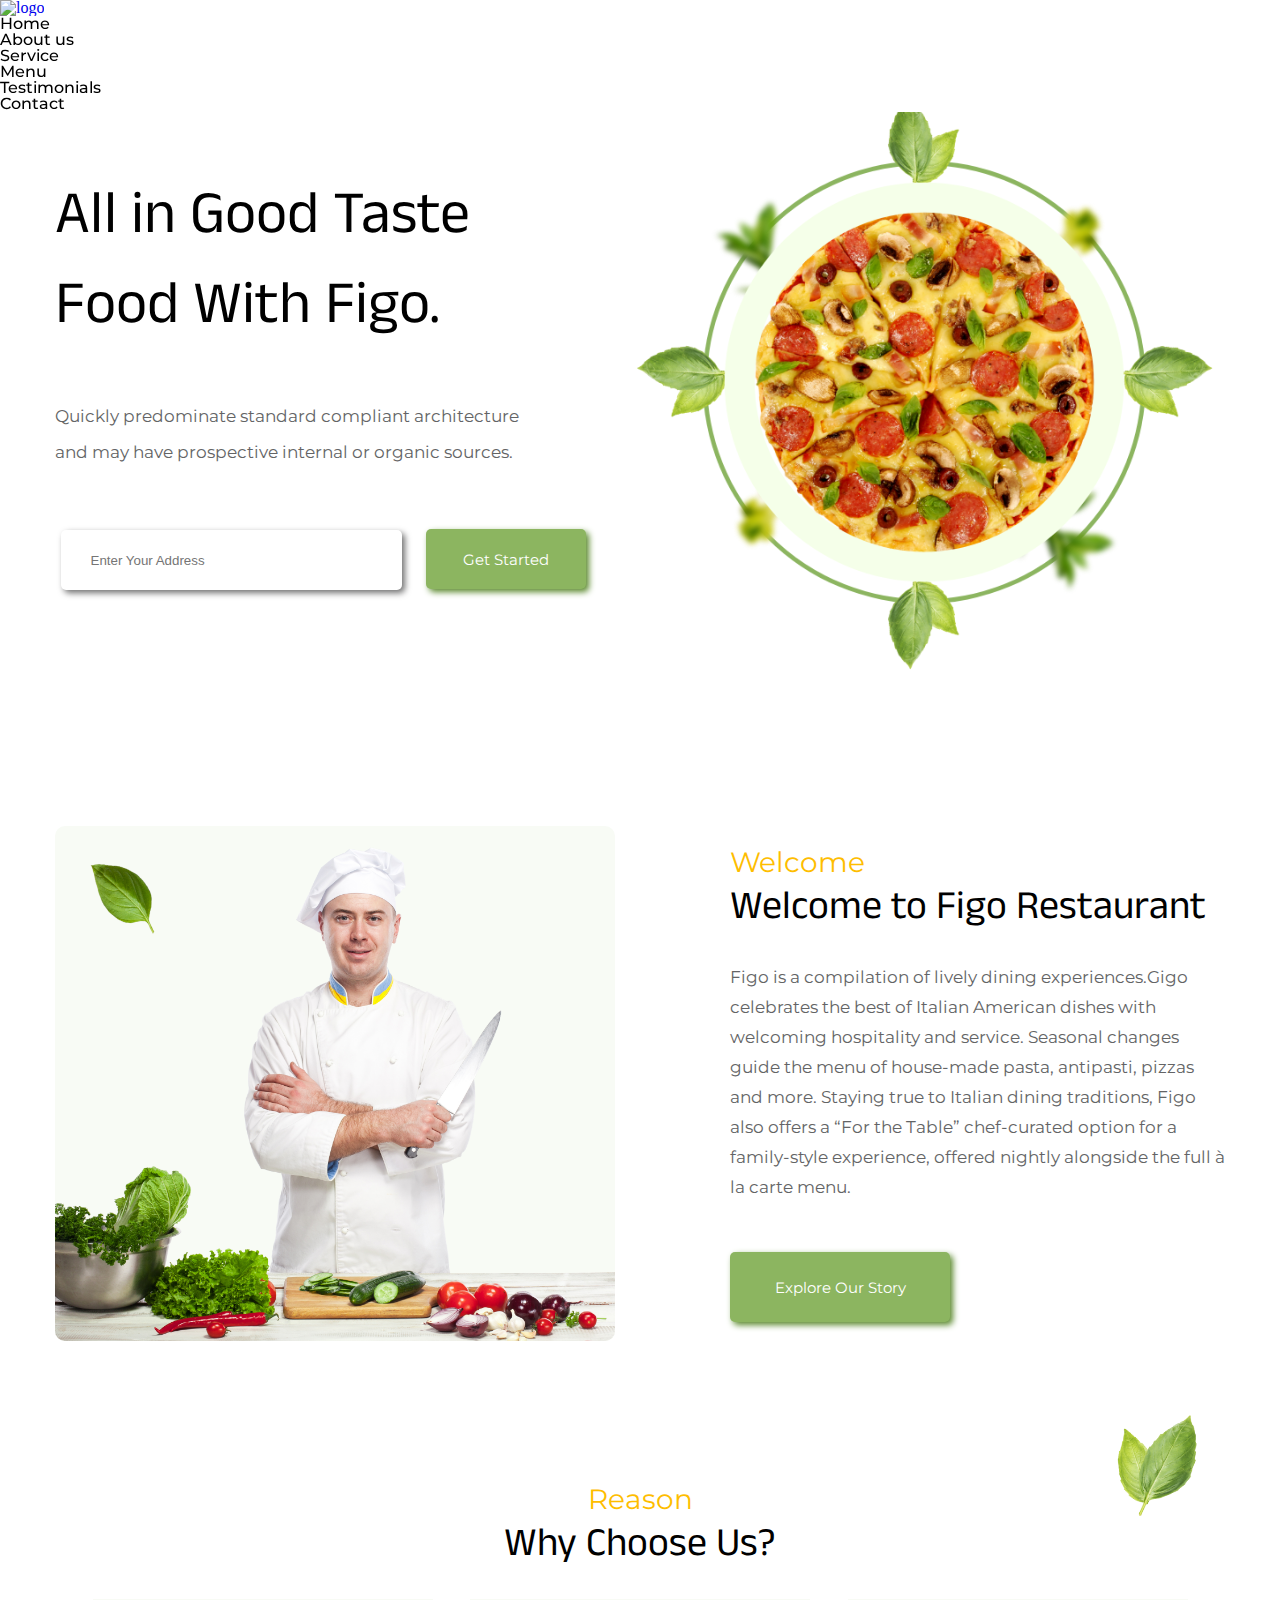
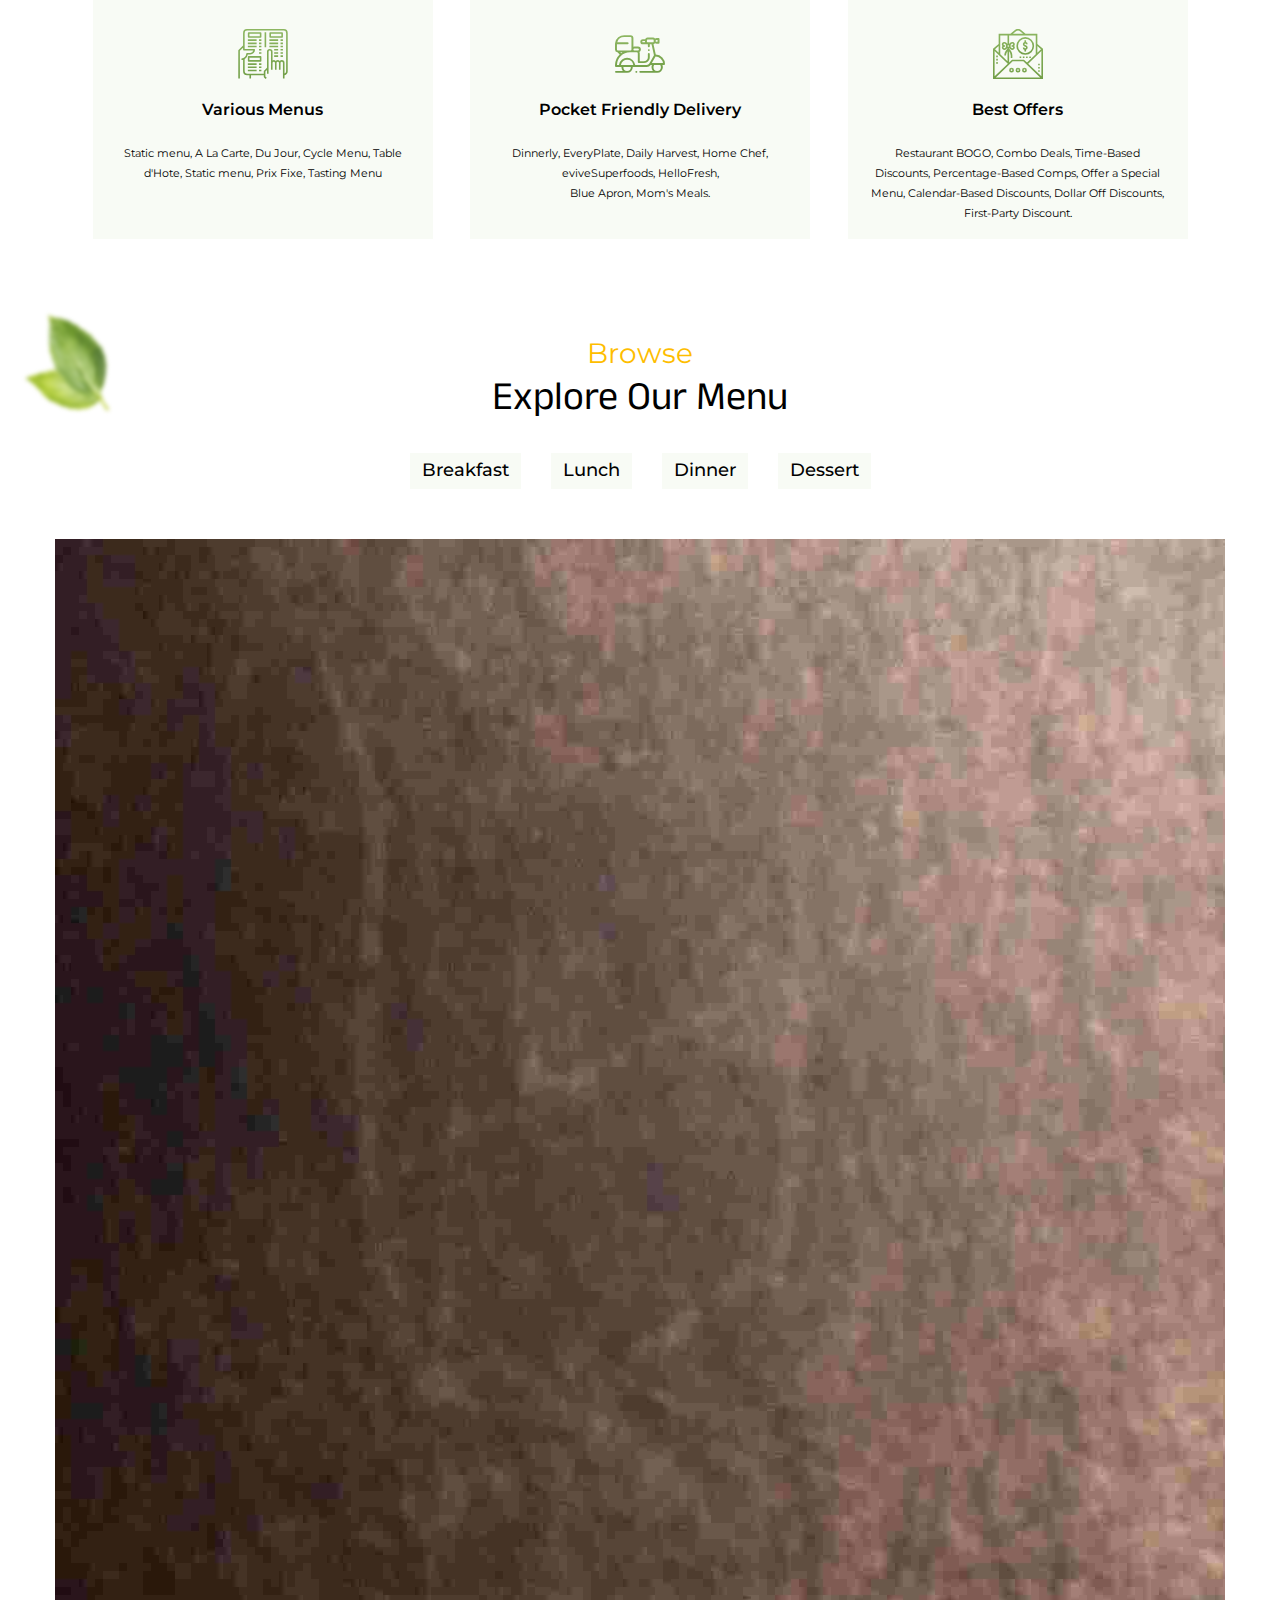
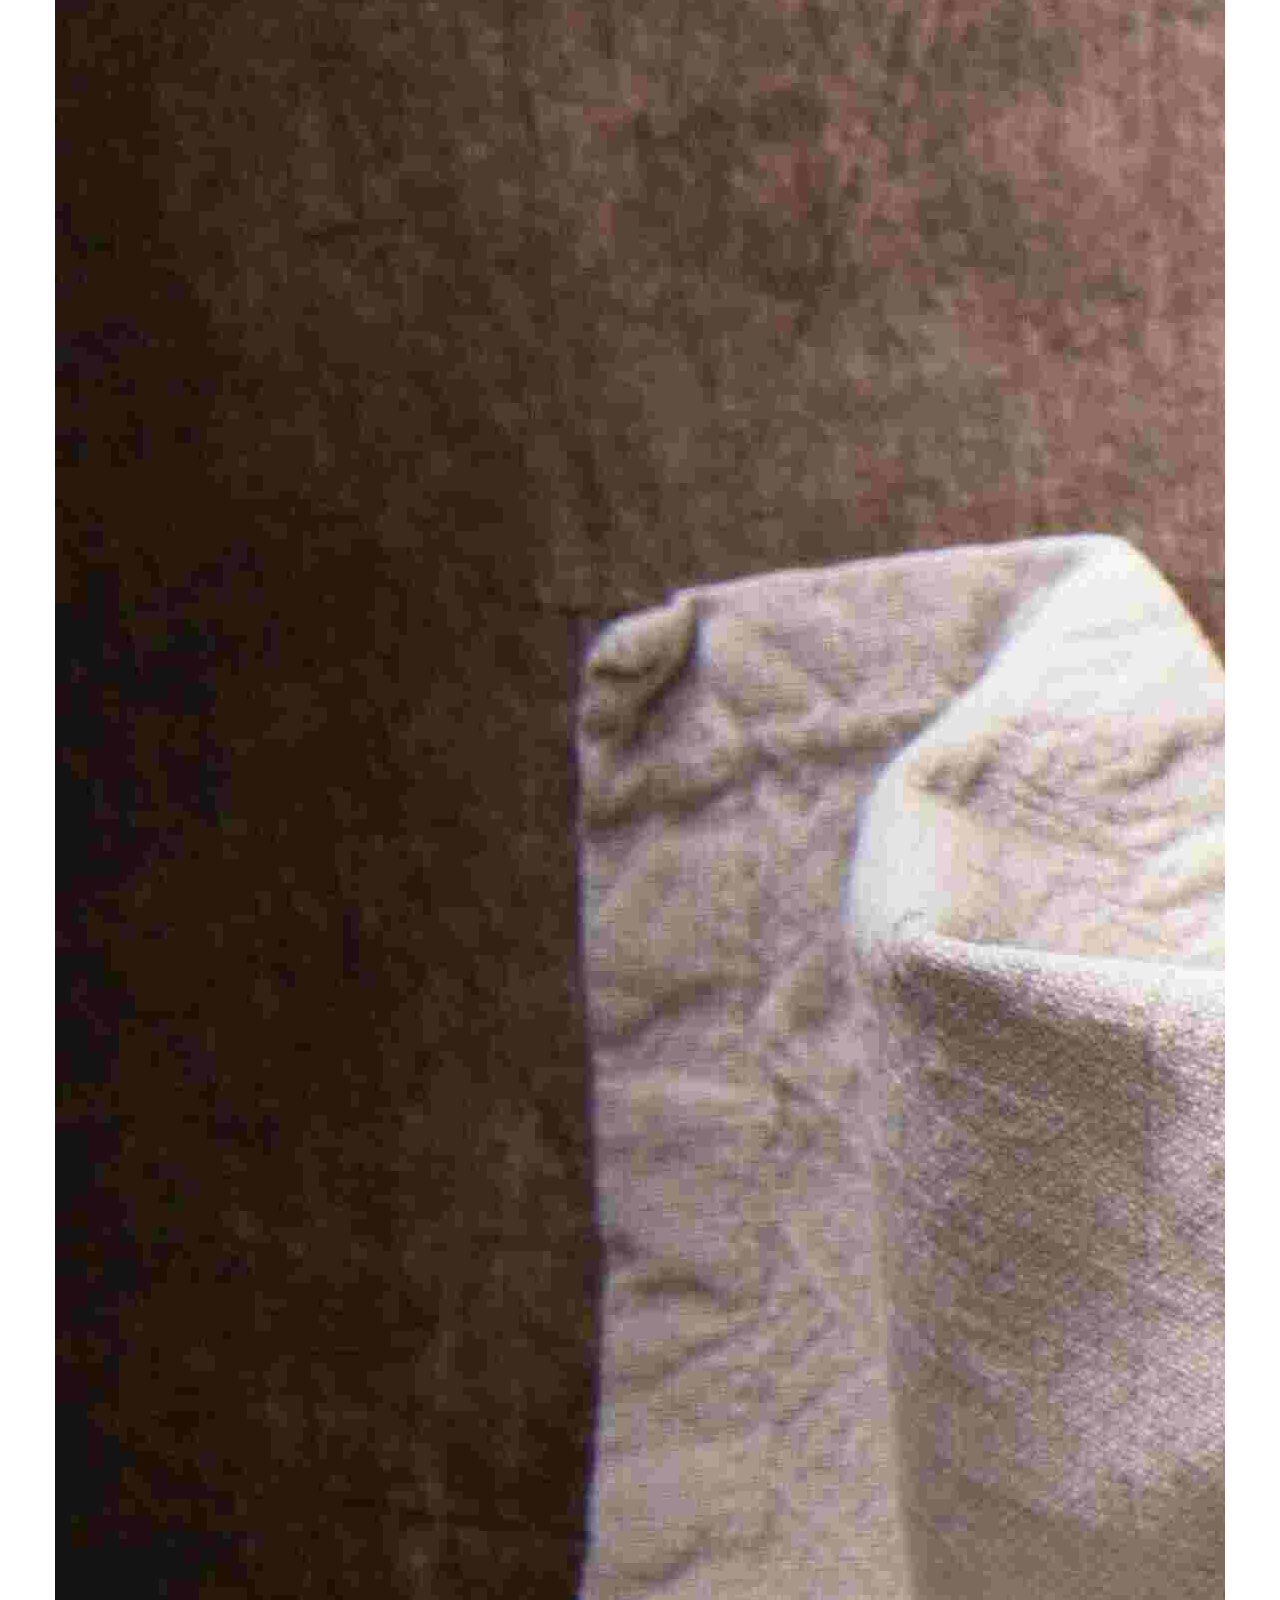
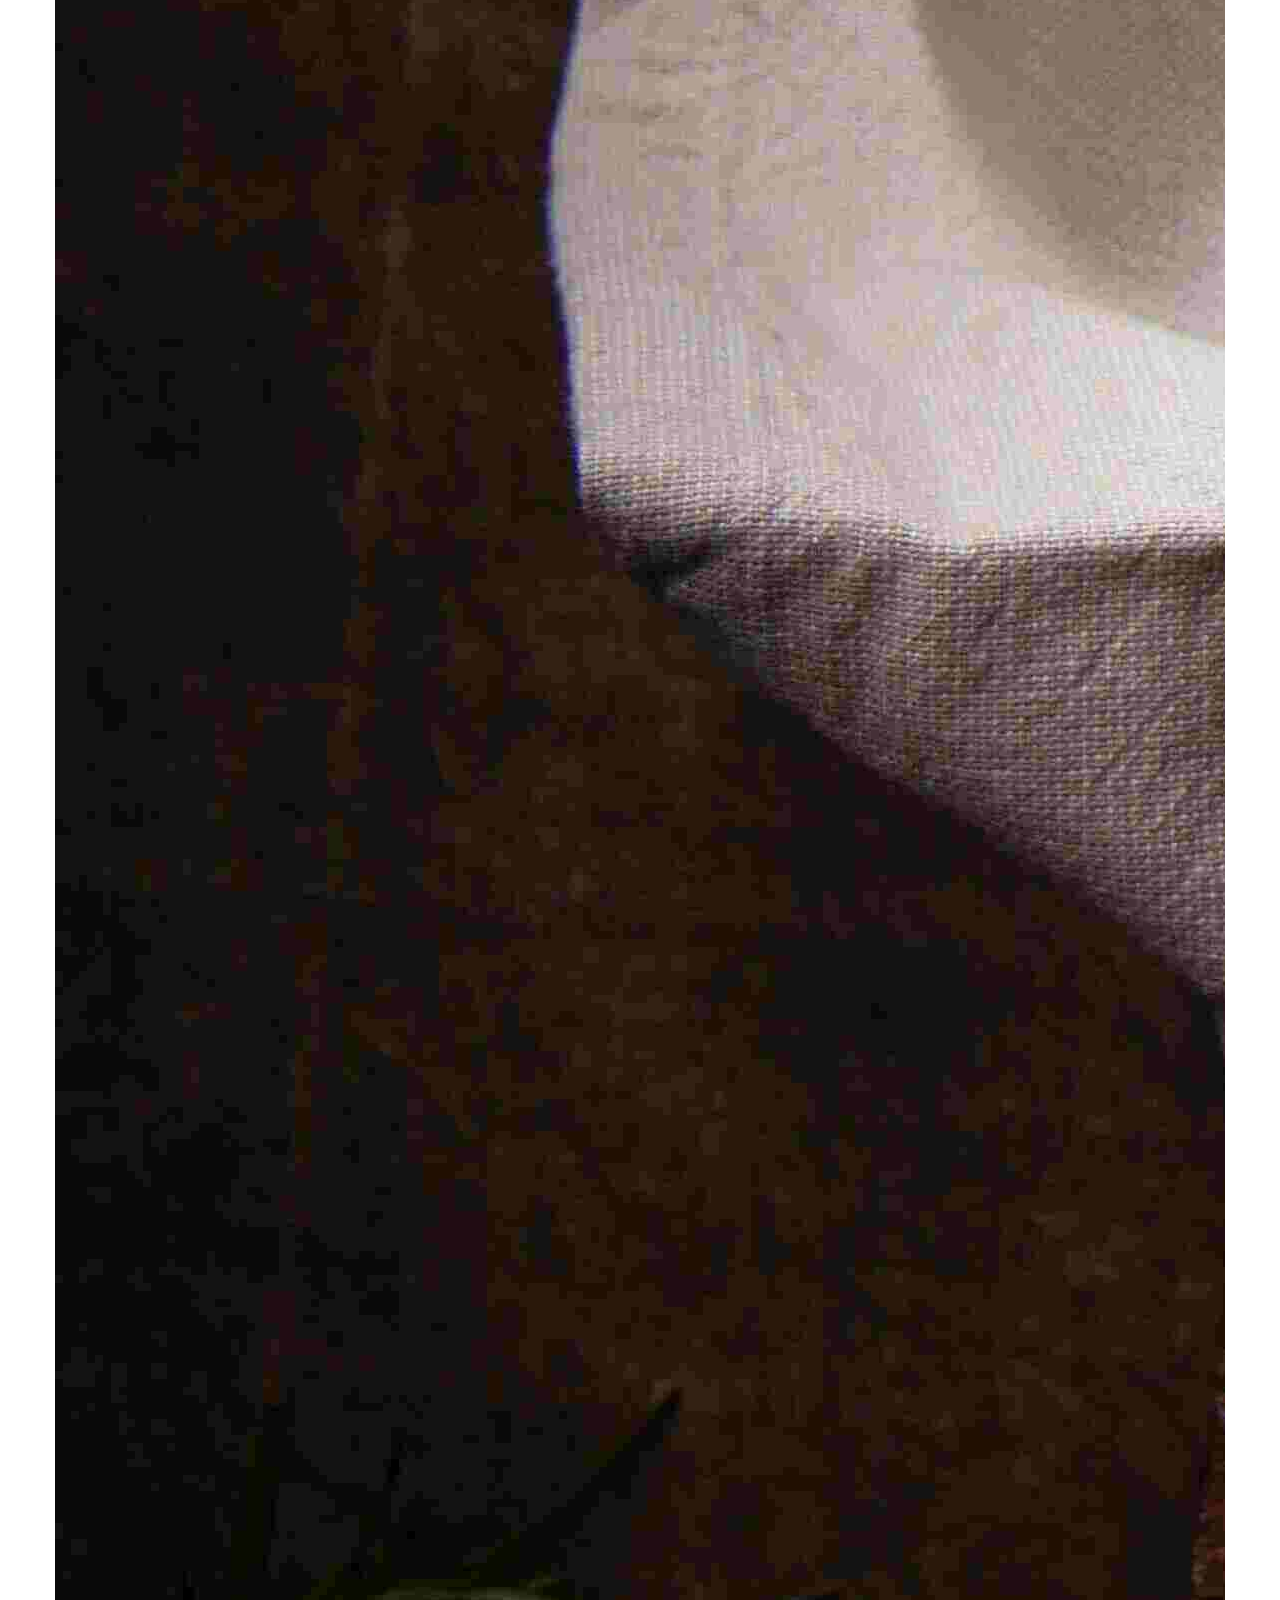
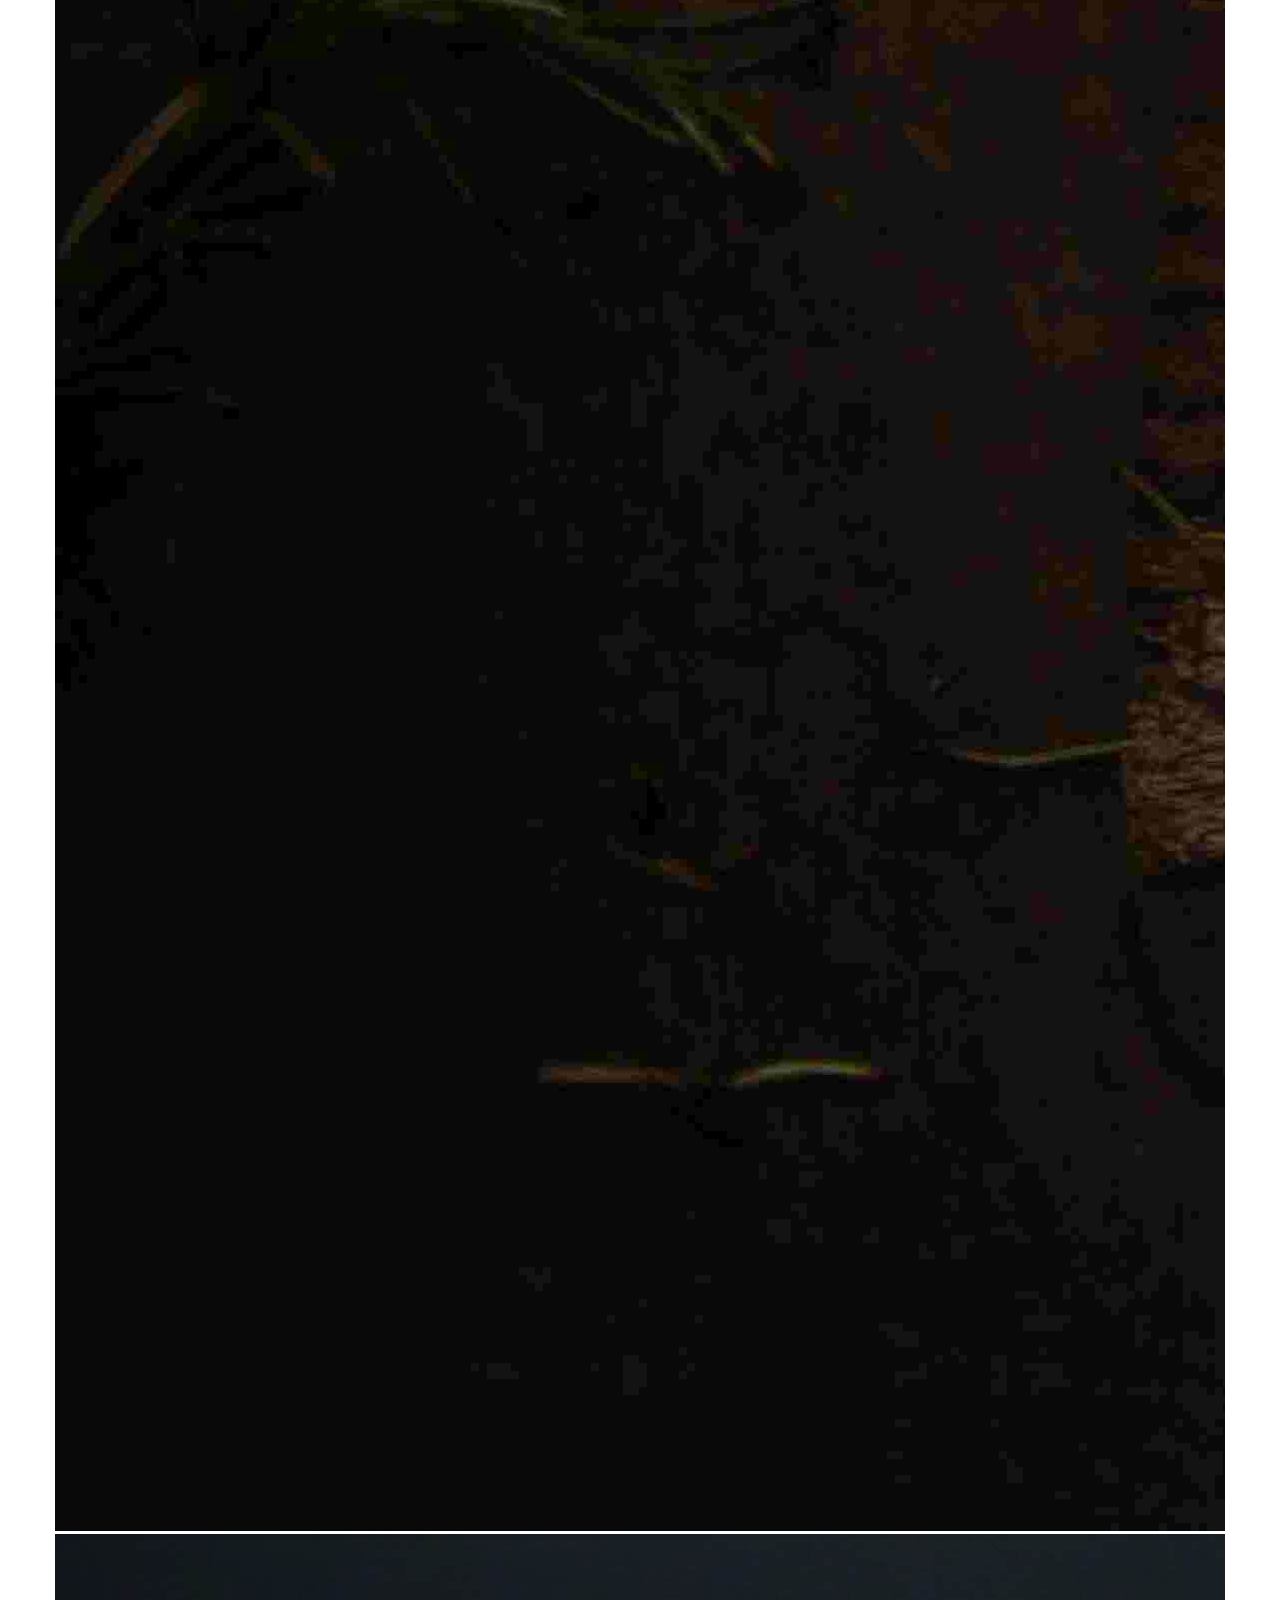
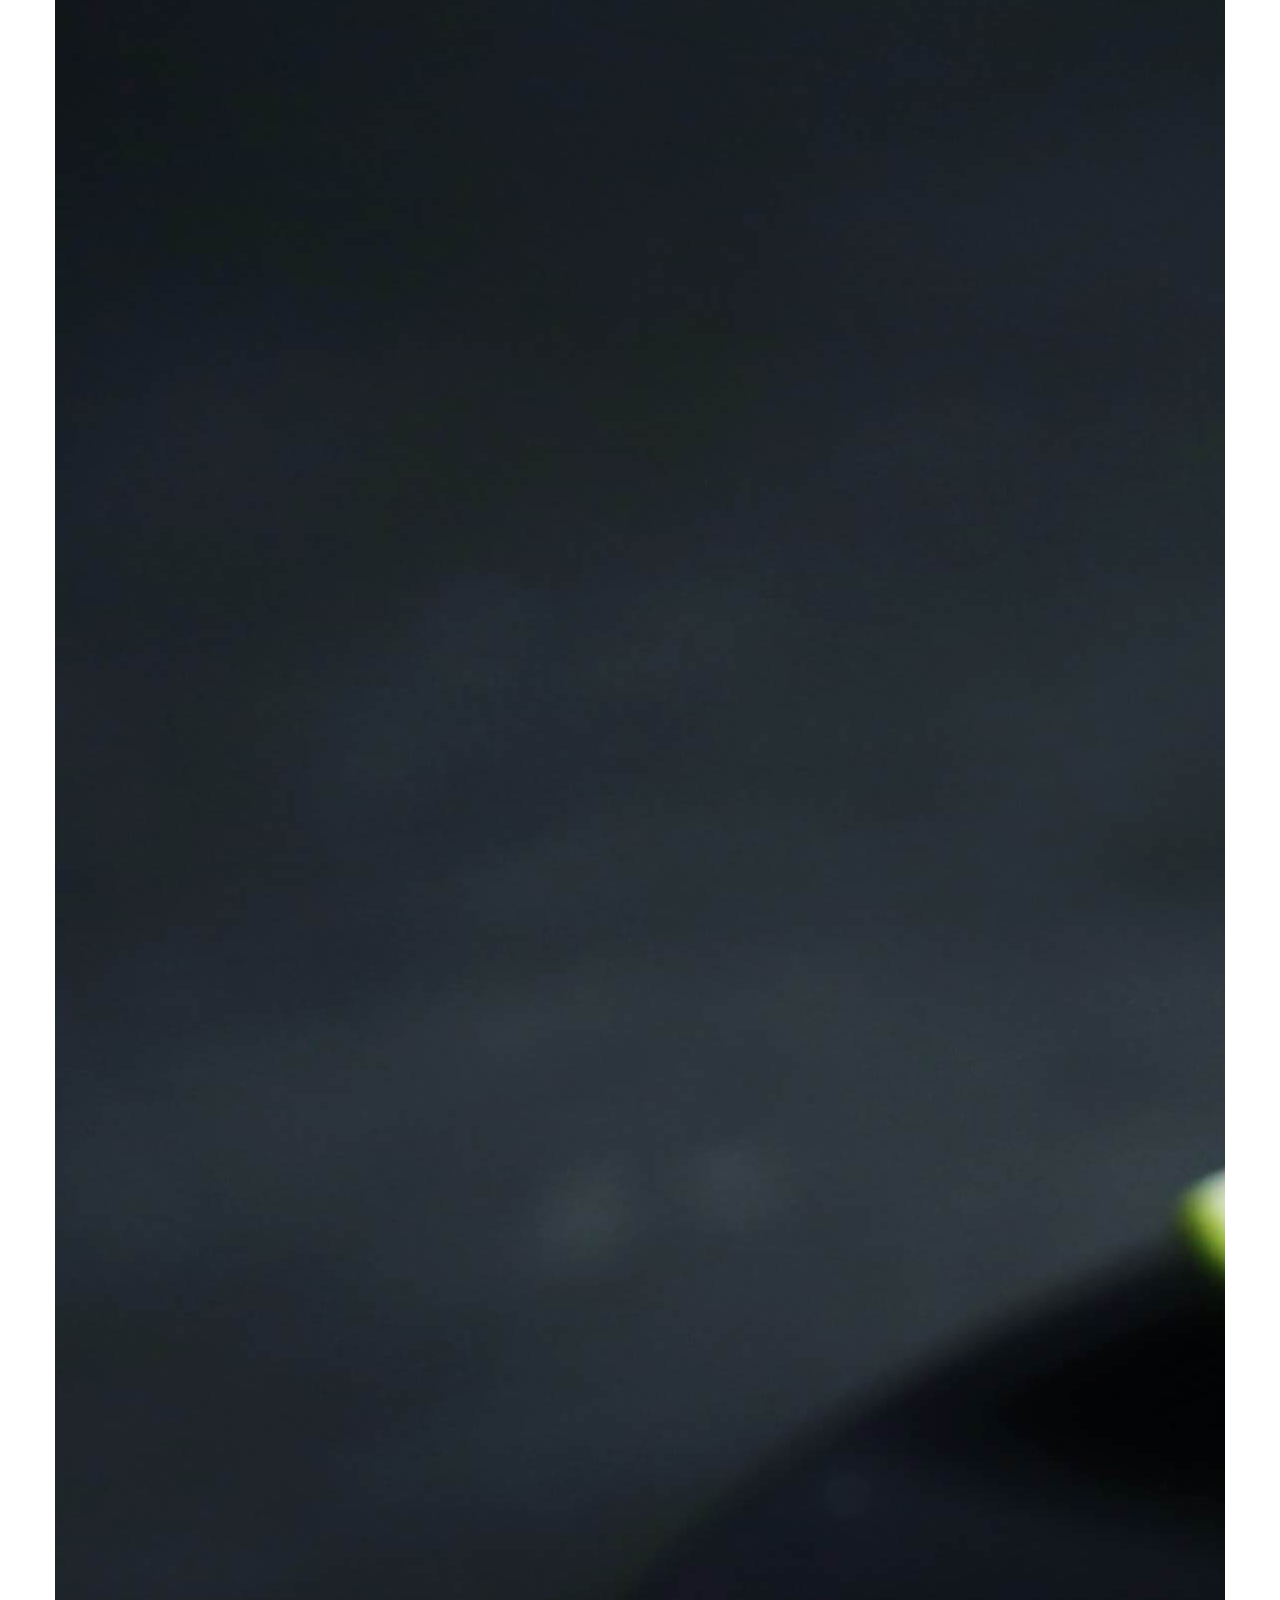
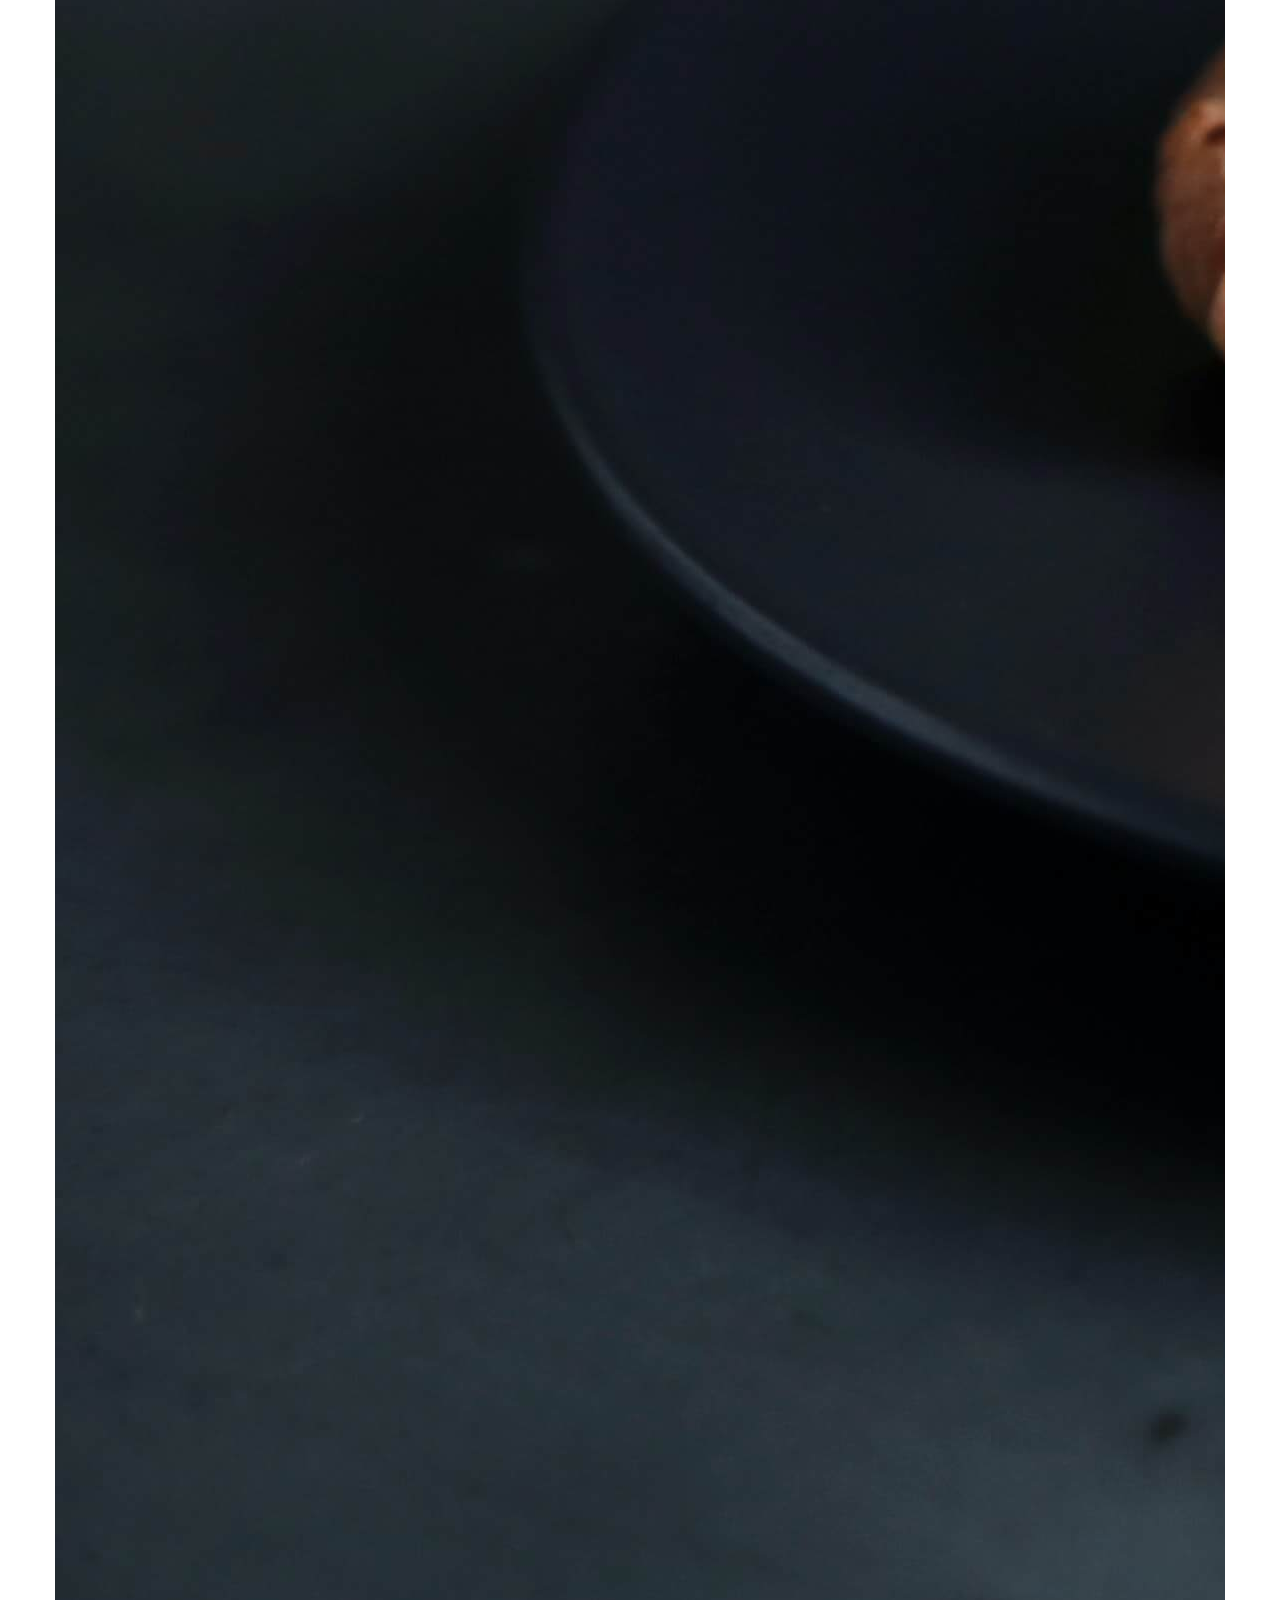
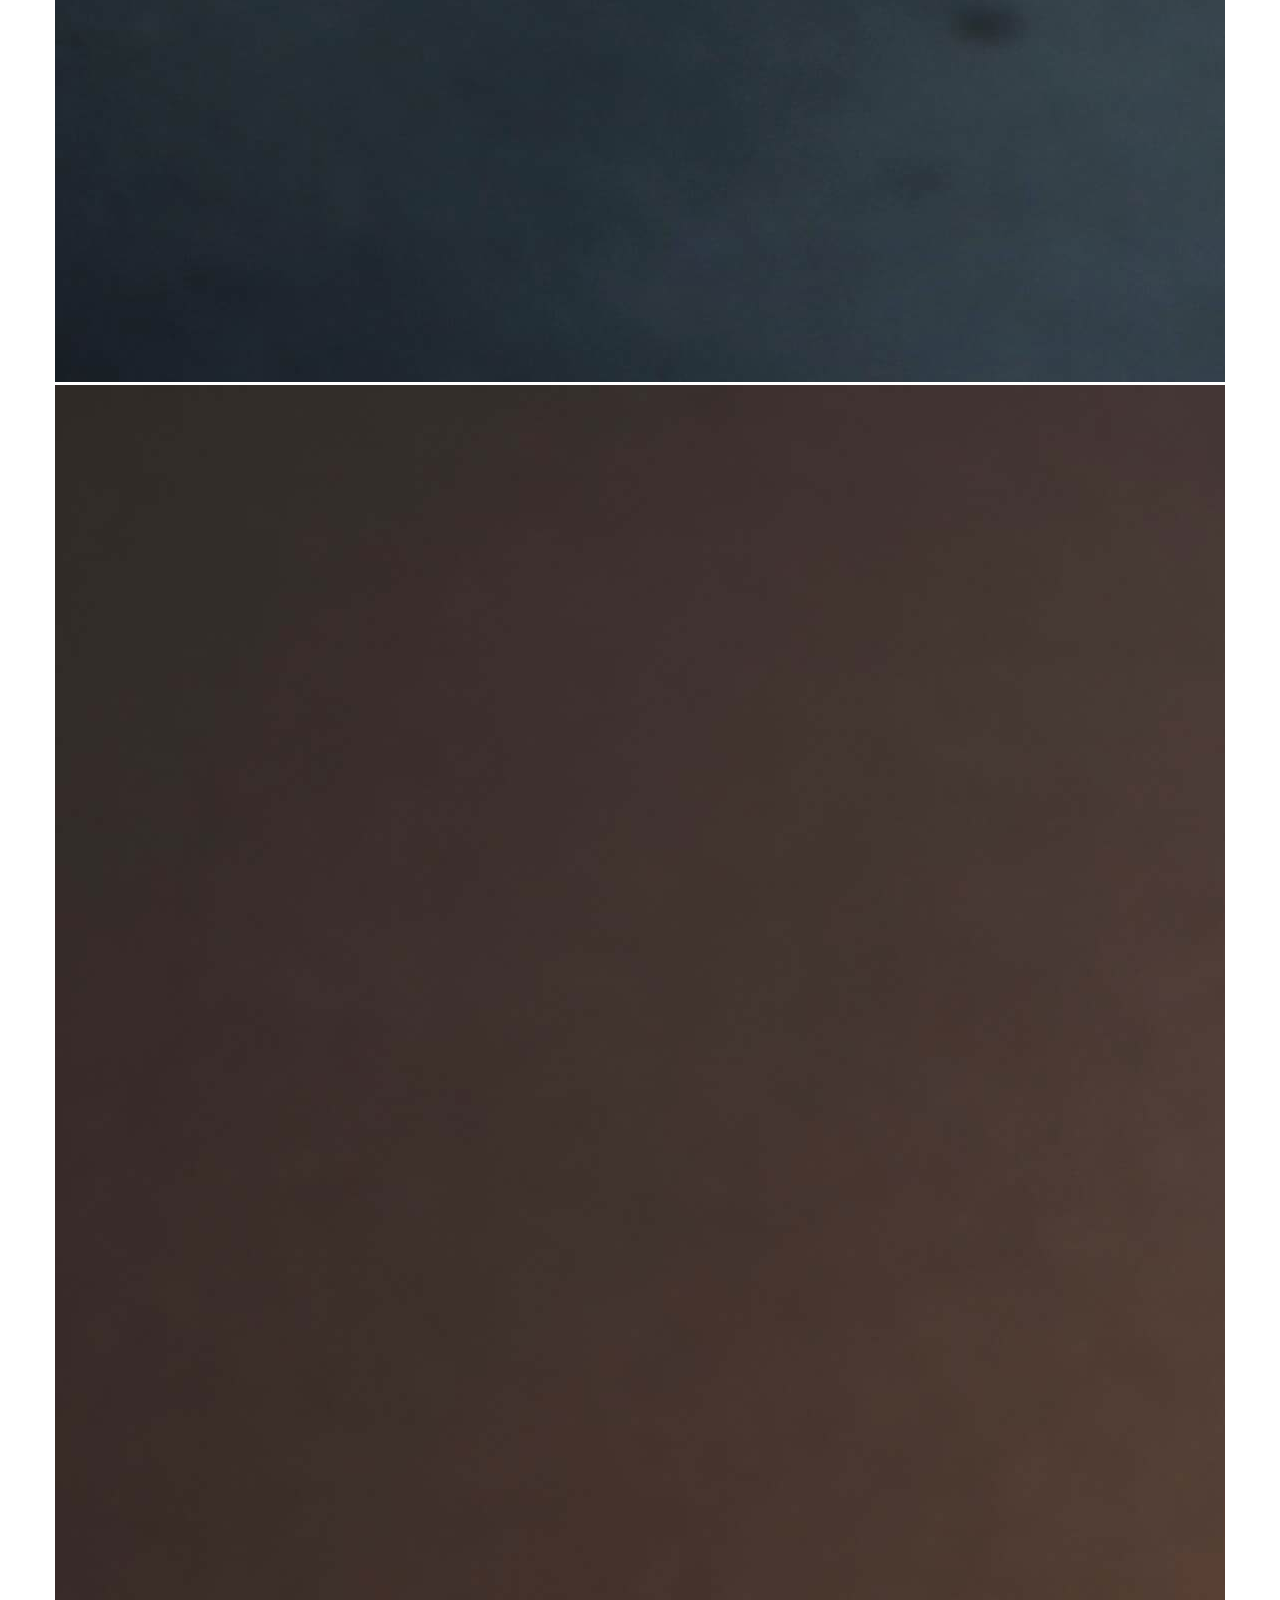
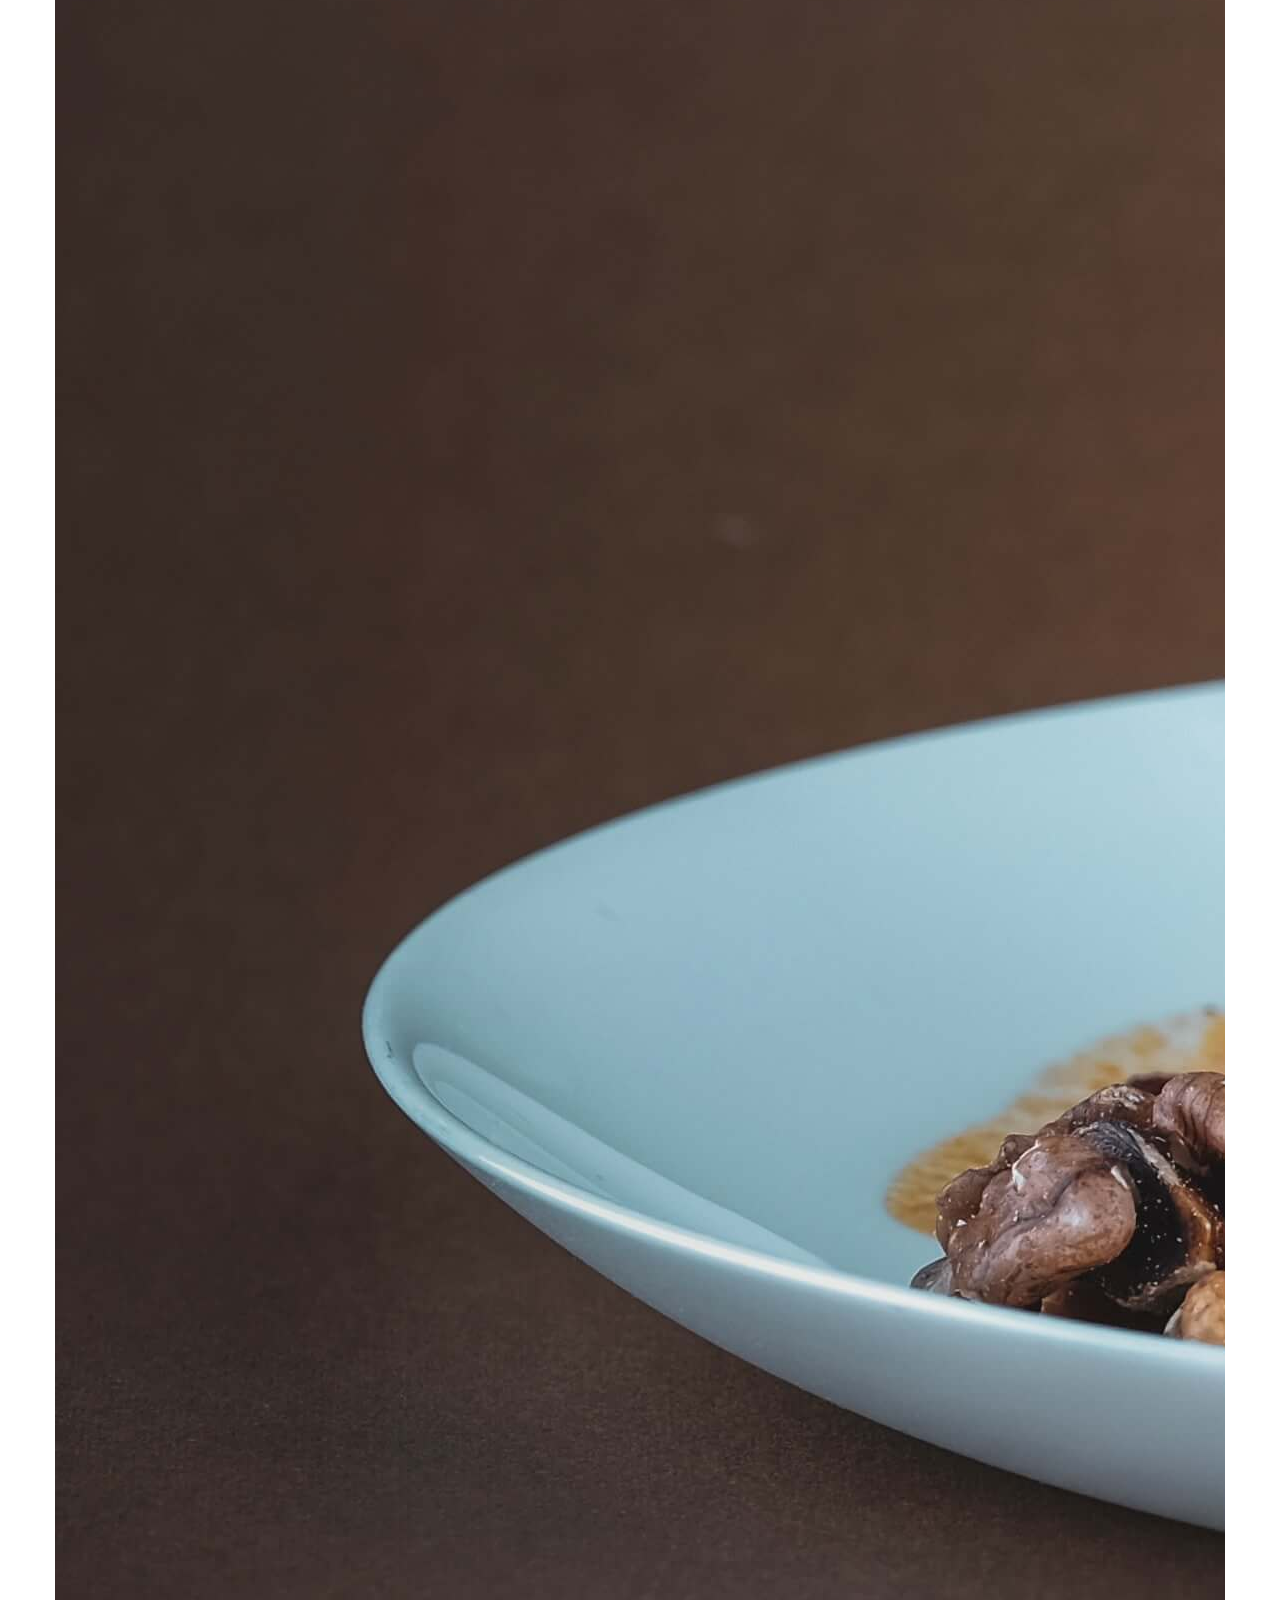
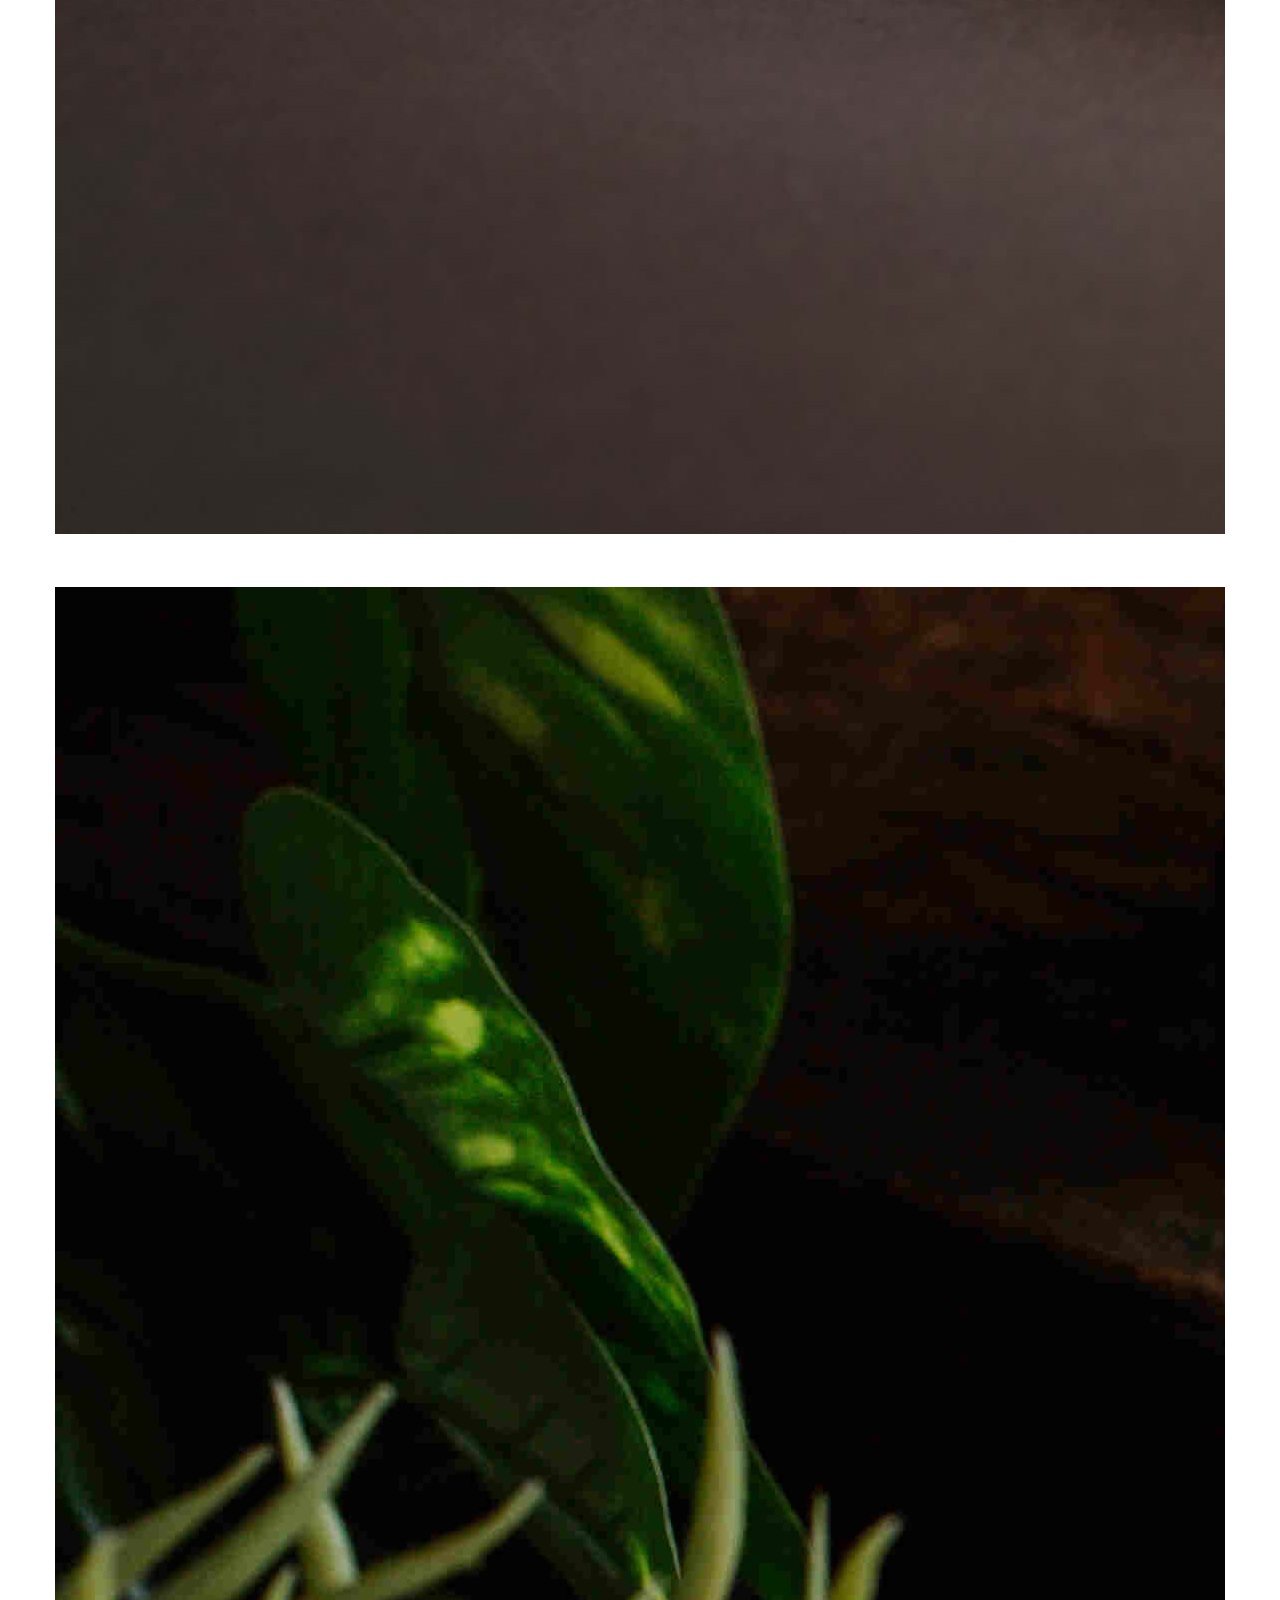
==== commit 61778b99: "lil edit" ====
--- a/index.html
+++ b/index.html
@@ -42,7 +42,6 @@
     </head>
     <body>
         <!-- header starts ! -->
-
         <header class="container">
             <nav class="navbar navbar-expand-lg">
                 <div class="container-fluid">
@@ -66,7 +65,7 @@
                     >
                         <ul class="navbar-nav">
                             <li class="nav-item">
-                                <a class="nav-link" href="#">Home</a>
+                                <a class="nav-link" href="#home">Home</a>
                             </li>
                             <li class="nav-item">
                                 <a class="nav-link" href="#about-us">
@@ -264,9 +263,9 @@
                                         <div class="card">
                                             <div class="img-wrapper">
                                                 <img
-                                                    src="./images/lnch-CALABRESE-pizza.jpg"
+                                                    src="./images/dinner--steak.jpg"
                                                     class="card-img-top"
-                                                    alt="calabresa-img"
+                                                    alt="steak-img"
                                                 />
                                             </div>
                                         </div>
@@ -275,9 +274,35 @@
                                         <div class="card">
                                             <div class="img-wrapper">
                                                 <img
-                                                    src="./images/lnch-Lasagne.jpg"
+                                                    src="./images/dinner-grilled-fish.jpg"
                                                     class="card-img-top"
-                                                    alt="lasagna-img"
+                                                    alt="grilled-fish-img"
+                                                />
+                                            </div>
+                                        </div>
+                                    </div>
+                                    <div class="col-12 col-md-4 col-lg-4">
+                                        <div class="card">
+                                            <div class="img-wrapper">
+                                                <img
+                                                    src="./images/dinner-meatballs.jpg"
+                                                    class="card-img-top"
+                                                    alt="meatball-img"
+                                                />
+                                            </div>
+                                        </div>
+                                    </div>
+                                </div>
+                            </div>
+                            <div class="carousel-item">
+                                <div class="row g-3">
+                                    <div class="col-12 col-md-4 col-lg-4">
+                                        <div class="card">
+                                            <div class="img-wrapper">
+                                                <img
+                                                    src="./images/lnch-CALABRESE-pizza.jpg"
+                                                    class="card-img-top"
+                                                    alt="calabrese-img"
                                                 />
                                             </div>
                                         </div>
@@ -293,39 +318,13 @@
                                             </div>
                                         </div>
                                     </div>
-                                </div>
-                            </div>
-                            <div class="carousel-item">
-                                <div class="row g-3">
                                     <div class="col-12 col-md-4 col-lg-4">
                                         <div class="card">
                                             <div class="img-wrapper">
                                                 <img
-                                                    src="./images/lnch-pei mussels.jpg"
+                                                    src="./images/desert-donuts.jpg"
                                                     class="card-img-top"
-                                                    alt="pei-mussels-img"
-                                                />
-                                            </div>
-                                        </div>
-                                    </div>
-                                    <div class="col-12 col-md-4 col-lg-4">
-                                        <div class="card">
-                                            <div class="img-wrapper">
-                                                <img
-                                                    src="./images/lnch-BLACK PEPPER TAGLIATELLE.jpg"
-                                                    class="card-img-top"
-                                                    alt="tagliatelle-img"
-                                                />
-                                            </div>
-                                        </div>
-                                    </div>
-                                    <div class="col-12 col-md-4 col-lg-4">
-                                        <div class="card">
-                                            <div class="img-wrapper">
-                                                <img
-                                                    src="./images/lnch-margherita-pizza-with-tomato-sauce-cheese-basil-mushroom.jpg"
-                                                    class="card-img-top"
-                                                    alt="margherita-pizza-img"
+                                                    alt="donut-img"
                                                 />
                                             </div>
                                         </div>
@@ -652,12 +651,12 @@
                         <h4>info@figo.com</h4>
                         <h4>1673 Street Eden Drive,New Jersey</h4>
                     </div>
-                    <img
-                        class="g-img-2"
-                        src="./images/footer-design-element2.png"
-                        alt="footer-element-img2"
-                    />
-                </div>
+                </div>
+                <img
+                    class="g-img-2"
+                    src="./images/footer-design-element2.png"
+                    alt="footer-element-img2"
+                />
             </div>
         </footer>
         <!-- footer ends!.... -->
--- a/css/global.css
+++ b/css/global.css
@@ -215,6 +215,8 @@
   -webkit-box-align: center;
       -ms-flex-align: center;
           align-items: center;
+  max-width: 100%;
+  width: 100%;
 }
 #home .home-wrapper .left-box {
   max-width: 536px;
@@ -531,6 +533,8 @@
   margin-top: 100px;
 }
 #about-us .about-wrapper {
+  max-width: 100%;
+  width: 100%;
   height: 600px;
   display: -webkit-box;
   display: -ms-flexbox;
@@ -858,6 +862,8 @@
   }
 }
 #service .service-wrapper {
+  max-width: 100%;
+  width: 100%;
   display: -webkit-box;
   display: -ms-flexbox;
   display: flex;
@@ -1033,6 +1039,10 @@
   }
 }
 
+.menu-wrapper {
+  max-width: 100%;
+  width: 100%;
+}
 .menu-wrapper .menu-title-box h3 {
   font-size: 28px;
   font-family: "Montserrat", sans-serif;
@@ -1366,6 +1376,8 @@
   }
 }
 #testimonials .testimonials-wrapper {
+  max-width: 100%;
+  width: 100%;
   margin-bottom: 100px;
 }
 #testimonials .testimonials-wrapper .testimonial-title-box {
@@ -1614,6 +1626,8 @@
   }
 }
 #contact .contact-wrapper {
+  max-width: 100%;
+  width: 100%;
   margin-top: 50px;
 }
 #contact .contact-wrapper .form-box {
@@ -1888,9 +1902,10 @@
 }
 @media (max-width: 387px) {
   #contact .contact-wrapper .form-box {
-    width: 320px;
-  }
-}
+    width: 100%;
+  }
+}
+
 .footer {
   display: -webkit-box;
   display: -ms-flexbox;
@@ -1939,6 +1954,23 @@
     display: none;
   }
 }
+@media (max-width: 1285px) {
+  .footer .footer-wrapper .g-img-2 {
+    width: 120px;
+  }
+}
+@media (max-width: 930px) {
+  .footer .footer-wrapper .g-img-2 {
+    position: absolute;
+    right: 0px;
+    bottom: 0px;
+  }
+}
+@media (max-width: 700px) {
+  .footer .footer-wrapper .g-img-2 {
+    display: none;
+  }
+}
 .footer .footer-wrapper .social-box {
   width: 375px;
 }
@@ -1956,6 +1988,12 @@
     width: 100px;
   }
 }
+@media (max-width: 387.2px) {
+  .footer .footer-wrapper .social-box img {
+    width: 60px;
+    padding-bottom: 10px;
+  }
+}
 .footer .footer-wrapper .social-box .geo-logo {
   width: 70px;
   margin-left: 20px;
@@ -1963,6 +2001,12 @@
 @media (max-width: 1285px) {
   .footer .footer-wrapper .social-box .geo-logo {
     width: 55px;
+  }
+}
+@media (max-width: 387.2px) {
+  .footer .footer-wrapper .social-box .geo-logo {
+    width: 40px;
+    padding-bottom: 10px;
   }
 }
 .footer .footer-wrapper .social-box p {
@@ -2003,6 +2047,11 @@
   font-size: 20px;
   color: white;
 }
+@media (max-width: 387.2px) {
+  .footer .footer-wrapper .social-box .soc-icon-box .facebook-icon .fa-facebook {
+    font-size: 16px;
+  }
+}
 .footer .footer-wrapper .social-box .soc-icon-box .twitter-icon {
   background-color: #8cb560;
   padding: 10px;
@@ -2012,6 +2061,11 @@
   font-size: 20px;
   color: white;
 }
+@media (max-width: 387.2px) {
+  .footer .footer-wrapper .social-box .soc-icon-box .twitter-icon .fa-twitter {
+    font-size: 16px;
+  }
+}
 .footer .footer-wrapper .social-box .soc-icon-box .instagram-icon {
   background-color: #8cb560;
   padding: 10px;
@@ -2020,6 +2074,11 @@
 .footer .footer-wrapper .social-box .soc-icon-box .instagram-icon .fa-instagram {
   font-size: 20px;
   color: white;
+}
+@media (max-width: 387.2px) {
+  .footer .footer-wrapper .social-box .soc-icon-box .instagram-icon .fa-instagram {
+    font-size: 16px;
+  }
 }
 @media (max-width: 1090px) {
   .footer .footer-wrapper .social-box {
@@ -2063,9 +2122,14 @@
   font-family: "Anek Telugu", sans-serif;
   margin-top: 40px;
 }
-@media (max-width: 1285px) {
+@media (max-width: 1286px) {
   .footer .footer-wrapper .right-box .footer-list1-box h3 {
-    font-size: 13px;
+    font-size: 14px;
+  }
+}
+@media (max-width: 700px) {
+  .footer .footer-wrapper .right-box .footer-list1-box h3 {
+    font-size: 12px;
   }
 }
 .footer .footer-wrapper .right-box .footer-list1-box .f-ul-1 {
@@ -2083,9 +2147,24 @@
   font-family: "Montserrat", sans-serif;
   color: #585858;
 }
-@media (max-width: 1285px) {
+@media (max-width: 1286px) {
   .footer .footer-wrapper .right-box .footer-list1-box .f-ul-1 a {
     font-size: 12px;
+  }
+}
+@media (max-width: 700px) {
+  .footer .footer-wrapper .right-box .footer-list1-box .f-ul-1 a {
+    font-size: 10px;
+  }
+}
+@media (max-width: 1286px) {
+  .footer .footer-wrapper .right-box .footer-list1-box .f-ul-1 {
+    gap: 15px;
+  }
+}
+@media (max-width: 700px) {
+  .footer .footer-wrapper .right-box .footer-list1-box .f-ul-1 {
+    gap: 10px;
   }
 }
 @media (max-width: 1090px) {
@@ -2096,6 +2175,11 @@
 @media (max-width: 930px) {
   .footer .footer-wrapper .right-box .footer-list1-box {
     gap: 15px;
+  }
+}
+@media (max-width: 700px) {
+  .footer .footer-wrapper .right-box .footer-list1-box {
+    gap: 10px;
   }
 }
 .footer .footer-wrapper .right-box .footer-list2-box {
@@ -2113,9 +2197,14 @@
   font-family: "Anek Telugu", sans-serif;
   margin-top: 40px;
 }
-@media (max-width: 1285px) {
+@media (max-width: 1286px) {
   .footer .footer-wrapper .right-box .footer-list2-box h3 {
-    font-size: 13px;
+    font-size: 14px;
+  }
+}
+@media (max-width: 700px) {
+  .footer .footer-wrapper .right-box .footer-list2-box h3 {
+    font-size: 12px;
   }
 }
 .footer .footer-wrapper .right-box .footer-list2-box .f-ul-2 {
@@ -2133,9 +2222,24 @@
   font-family: "Montserrat", sans-serif;
   color: #585858;
 }
-@media (max-width: 1285px) {
+@media (max-width: 1286px) {
   .footer .footer-wrapper .right-box .footer-list2-box .f-ul-2 a {
-    font-size: 13px;
+    font-size: 12px;
+  }
+}
+@media (max-width: 700px) {
+  .footer .footer-wrapper .right-box .footer-list2-box .f-ul-2 a {
+    font-size: 10px;
+  }
+}
+@media (max-width: 1286px) {
+  .footer .footer-wrapper .right-box .footer-list2-box .f-ul-2 {
+    gap: 15px;
+  }
+}
+@media (max-width: 700px) {
+  .footer .footer-wrapper .right-box .footer-list2-box .f-ul-2 {
+    gap: 10px;
   }
 }
 @media (max-width: 1090px) {
@@ -2146,6 +2250,11 @@
 @media (max-width: 930px) {
   .footer .footer-wrapper .right-box .footer-list2-box {
     gap: 15px;
+  }
+}
+@media (max-width: 700px) {
+  .footer .footer-wrapper .right-box .footer-list2-box {
+    gap: 10px;
   }
 }
 .footer .footer-wrapper .right-box .footer-contact-box {
@@ -2163,19 +2272,35 @@
   font-family: "Anek Telugu", sans-serif;
   margin-top: 40px;
 }
-@media (max-width: 1285px) {
+@media (max-width: 1286px) {
   .footer .footer-wrapper .right-box .footer-contact-box h3 {
     font-size: 14px;
+  }
+}
+@media (max-width: 1286px) and (max-width: 700px) {
+  .footer .footer-wrapper .right-box .footer-contact-box h3 {
+    font-size: 12px;
+  }
+}
+@media (max-width: 1286px) and (max-width: 387.2px) {
+  .footer .footer-wrapper .right-box .footer-contact-box h3 {
+    margin-top: 0px;
   }
 }
 .footer .footer-wrapper .right-box .footer-contact-box h4 {
   font-size: 16px;
   font-family: "Montserrat", sans-serif;
   color: #585858;
-}
-@media (max-width: 1285px) {
+  cursor: pointer;
+}
+@media (max-width: 1286px) {
   .footer .footer-wrapper .right-box .footer-contact-box h4 {
     font-size: 12px;
+  }
+}
+@media (max-width: 700px) {
+  .footer .footer-wrapper .right-box .footer-contact-box h4 {
+    font-size: 10px;
   }
 }
 @media (max-width: 1090px) {
@@ -2183,26 +2308,45 @@
     gap: 20px;
   }
 }
+@media (max-width: 1286px) {
+  .footer .footer-wrapper .right-box .footer-contact-box {
+    gap: 22px;
+  }
+}
+@media (max-width: 1090px) {
+  .footer .footer-wrapper .right-box .footer-contact-box {
+    gap: 20px;
+  }
+}
 @media (max-width: 930px) {
   .footer .footer-wrapper .right-box .footer-contact-box {
-    gap: 15px;
-  }
-}
-@media (max-width: 930px) {
-  .footer .footer-wrapper .right-box img {
-    position: absolute;
-    right: 0px;
-    bottom: 0px;
+    gap: 19px;
   }
 }
 @media (max-width: 700px) {
-  .footer .footer-wrapper .right-box img {
-    display: none;
+  .footer .footer-wrapper .right-box .footer-contact-box {
+    gap: 16px;
   }
 }
 @media (max-width: 771px) {
   .footer .footer-wrapper .right-box {
     margin-bottom: 40px;
+  }
+}
+@media (max-width: 430px) {
+  .footer .footer-wrapper .right-box {
+    display: -webkit-box;
+    display: -ms-flexbox;
+    display: flex;
+    -webkit-box-pack: center;
+        -ms-flex-pack: center;
+            justify-content: center;
+    -webkit-box-align: center;
+        -ms-flex-align: center;
+            align-items: center;
+    -ms-flex-wrap: wrap;
+        flex-wrap: wrap;
+    gap: 30px;
   }
 }
 @media (max-width: 1285px) {
@@ -2243,4 +2387,17 @@
         -ms-flex-align: center;
             align-items: center;
   }
+}
+@media (max-width: 700px) {
+  .footer .footer-wrapper {
+    display: -webkit-box;
+    display: -ms-flexbox;
+    display: flex;
+    -webkit-box-pack: center;
+        -ms-flex-pack: center;
+            justify-content: center;
+    -webkit-box-align: center;
+        -ms-flex-align: center;
+            align-items: center;
+  }
 }/*# sourceMappingURL=global.css.map */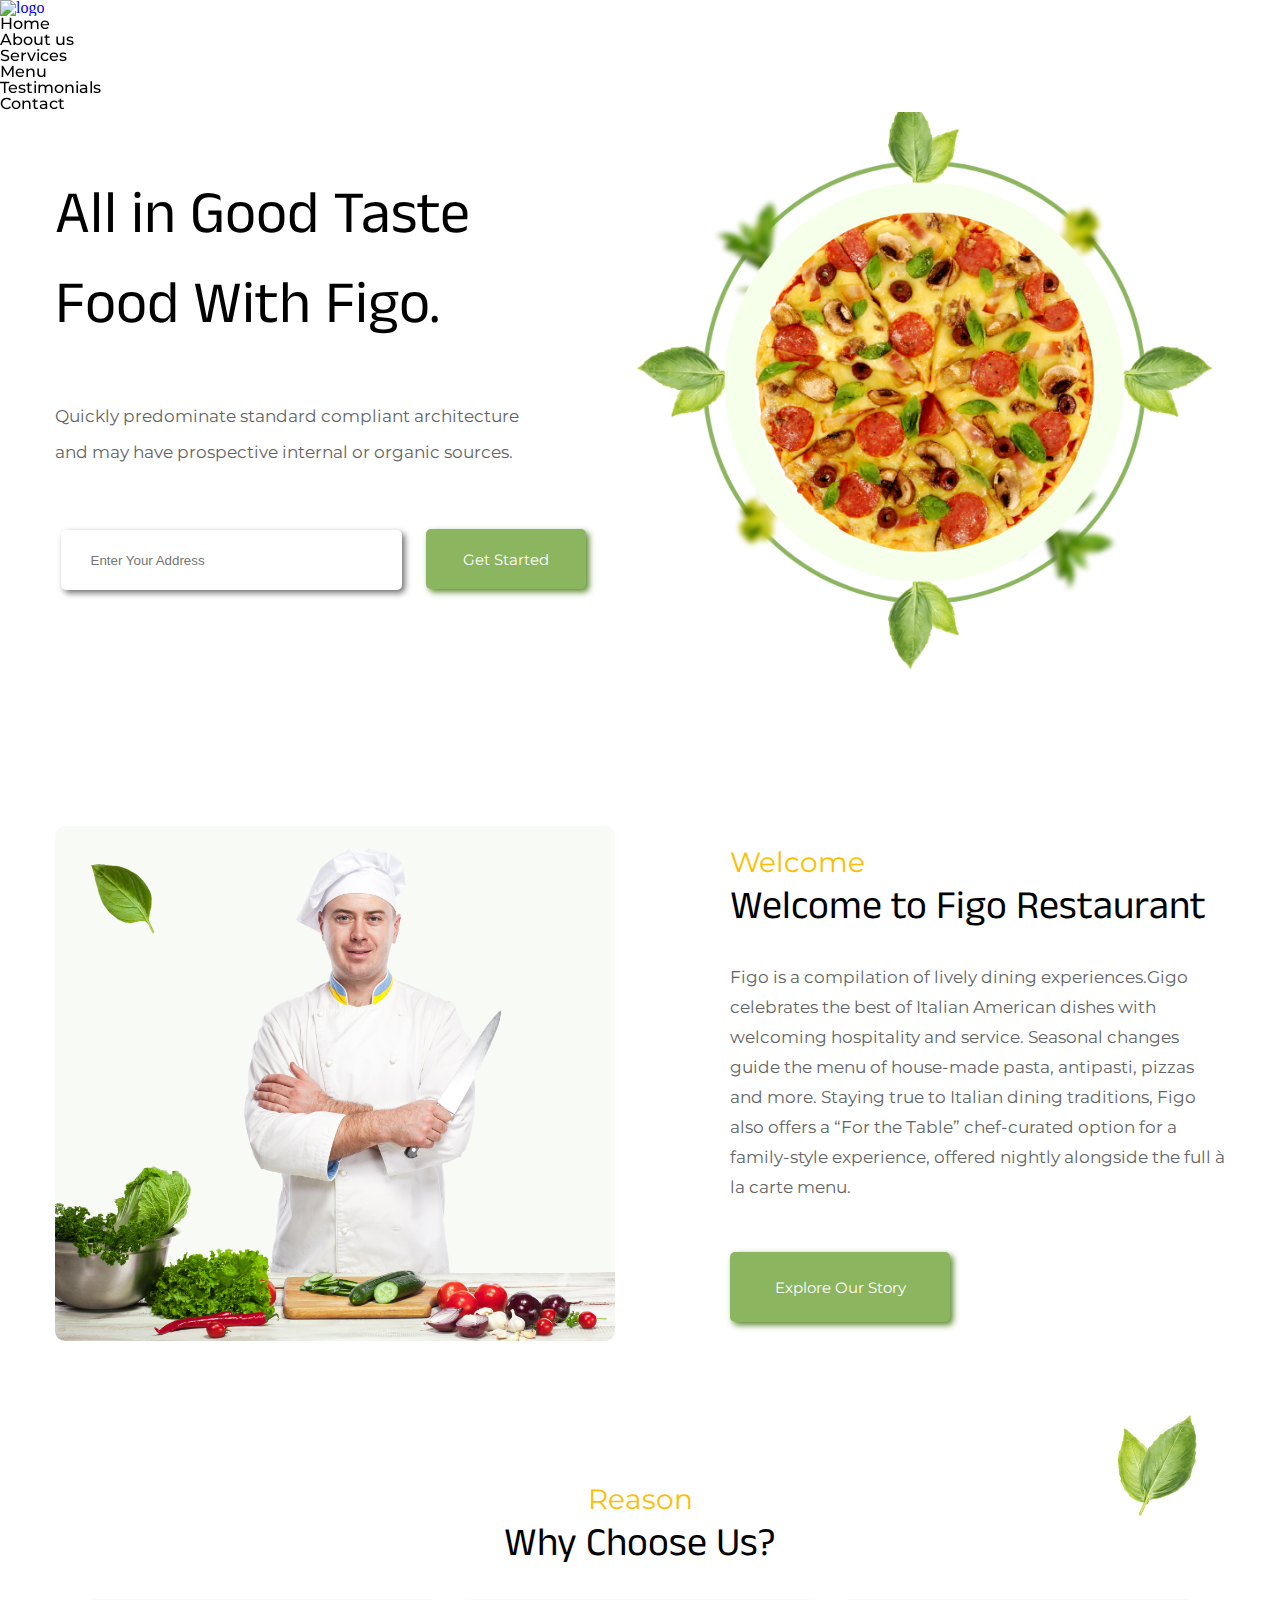
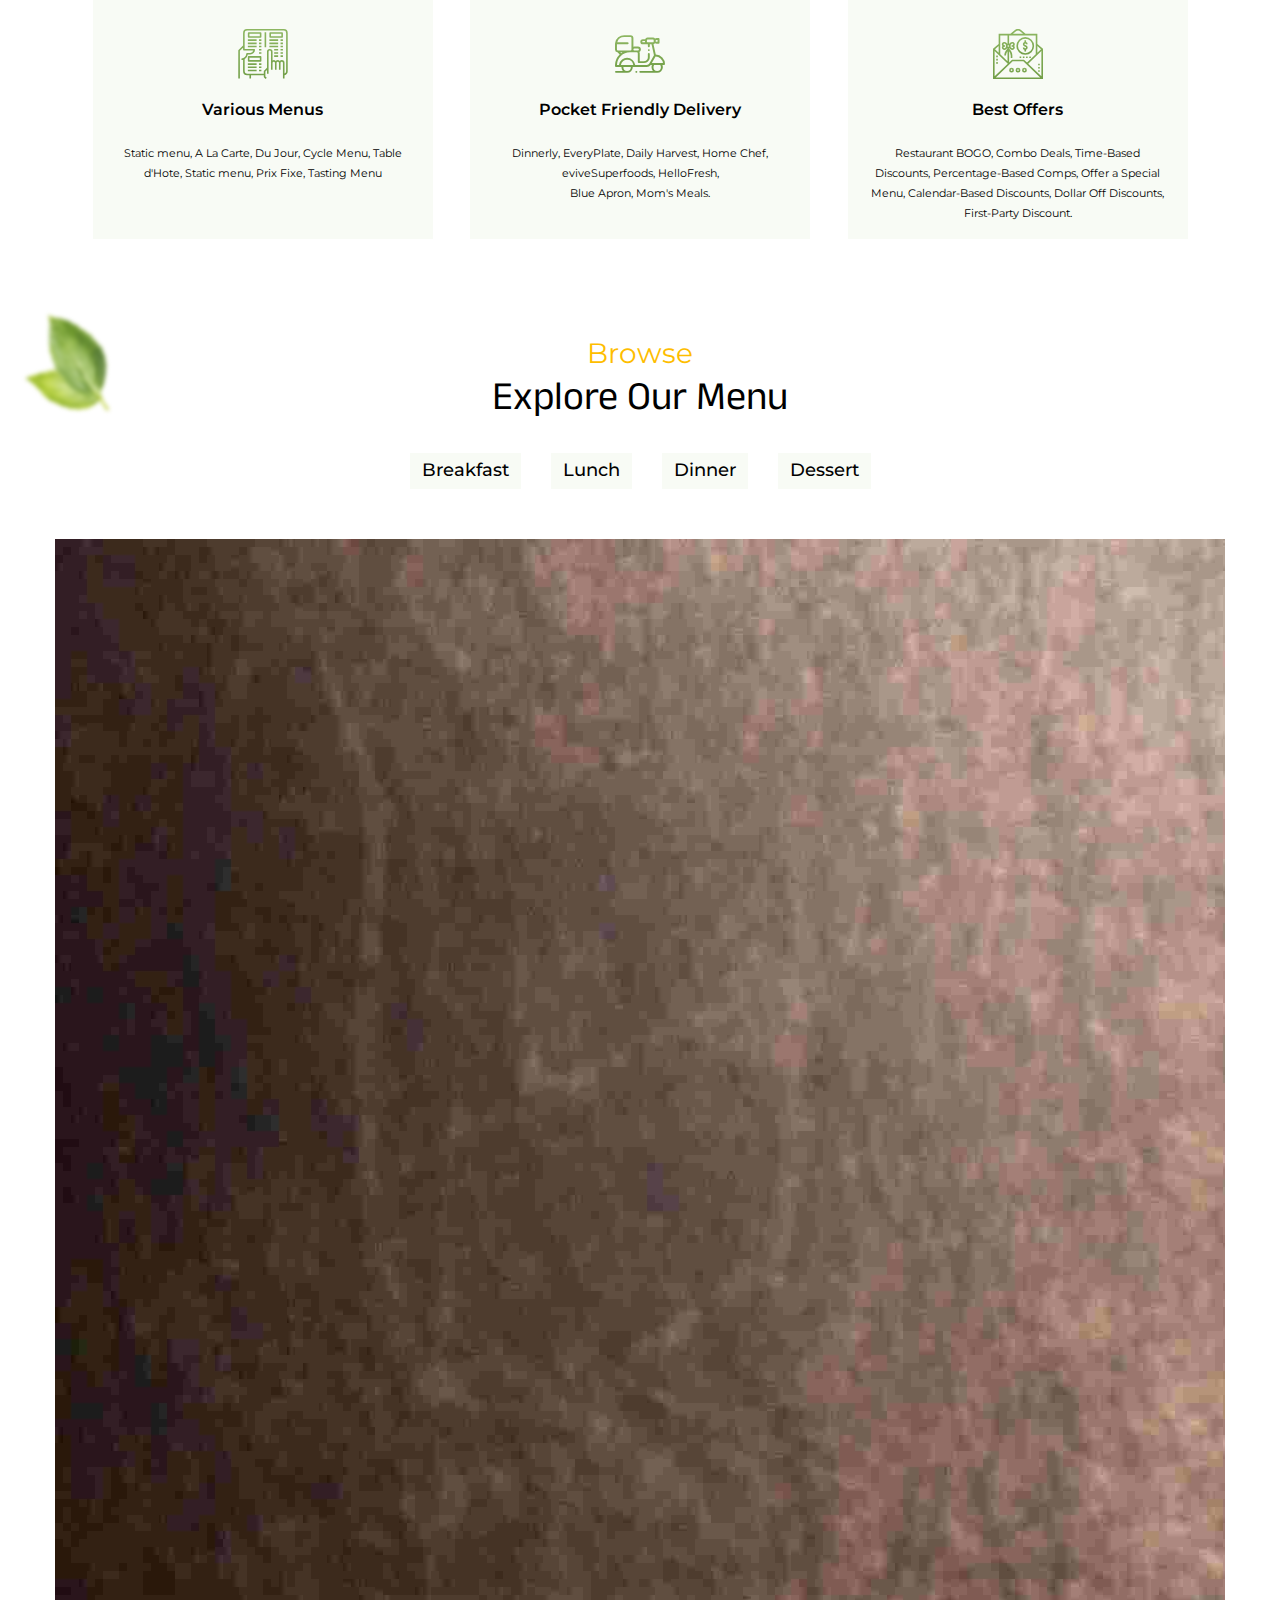
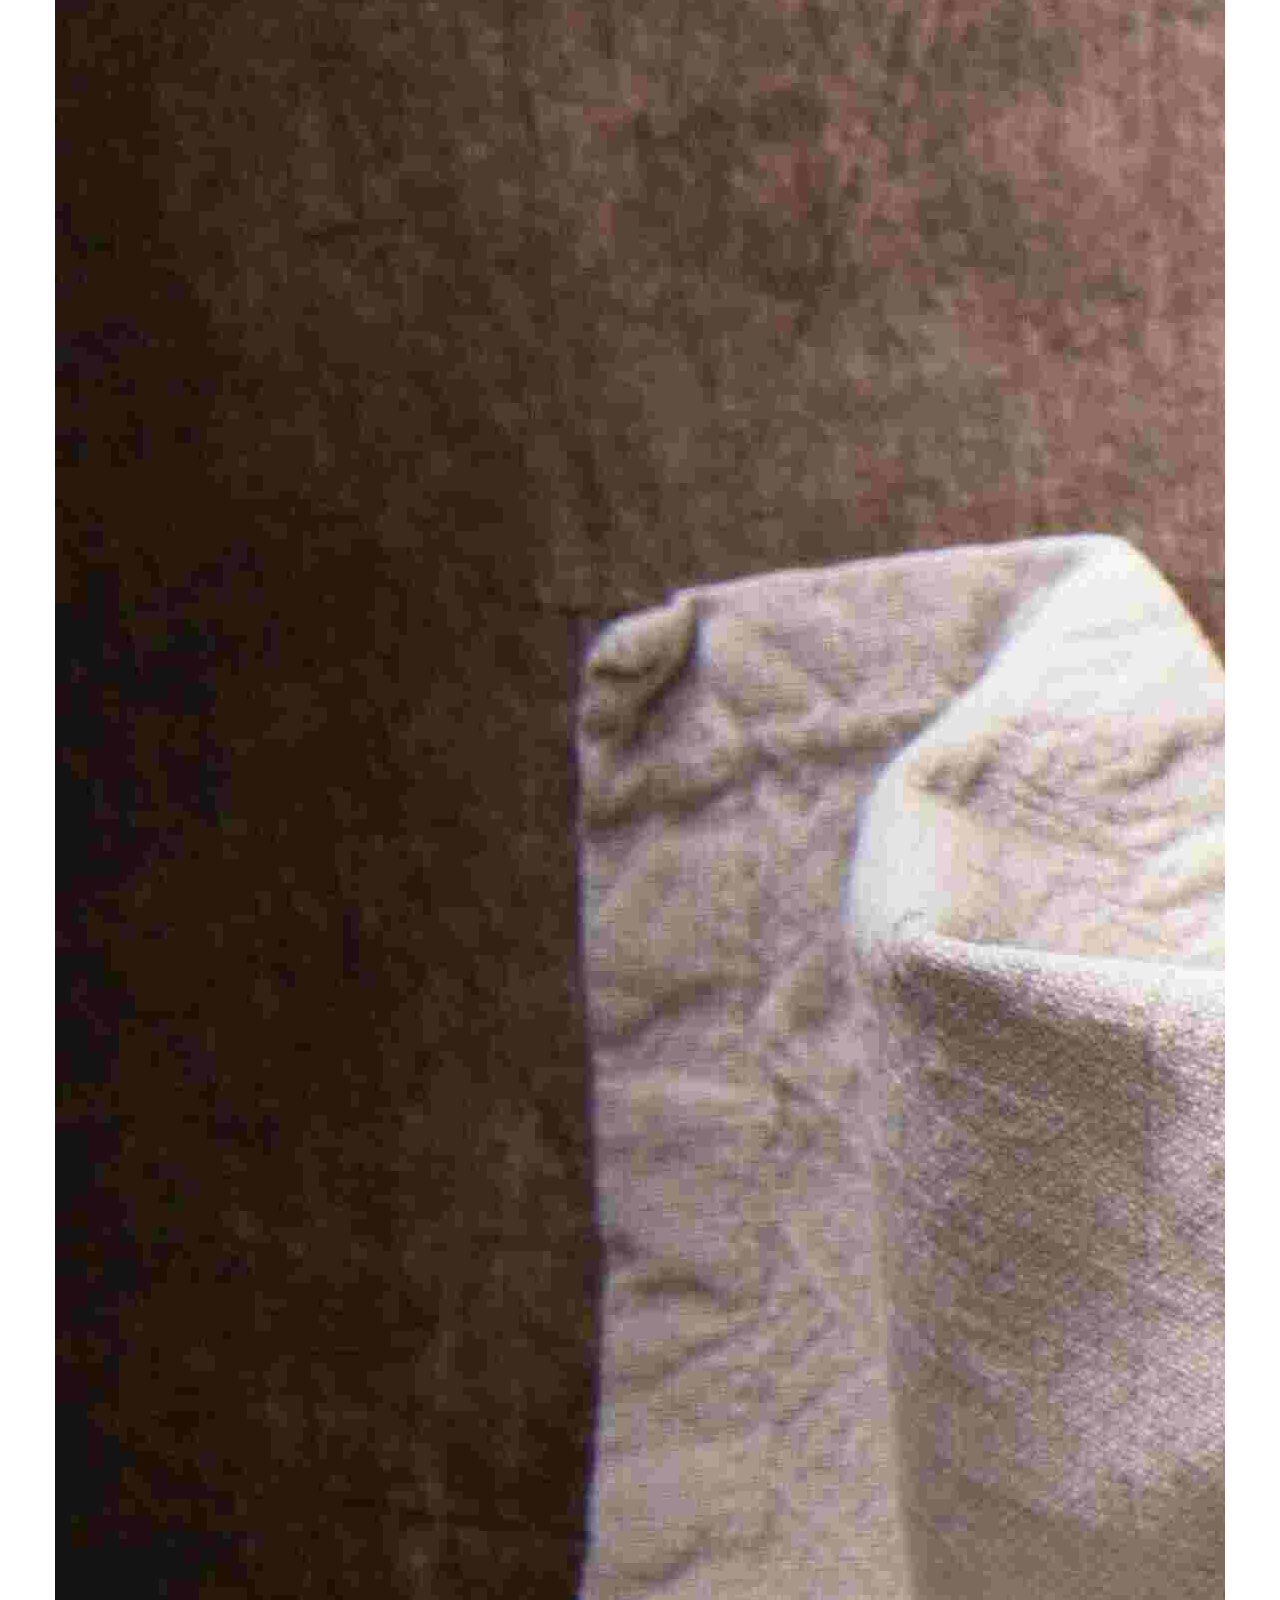
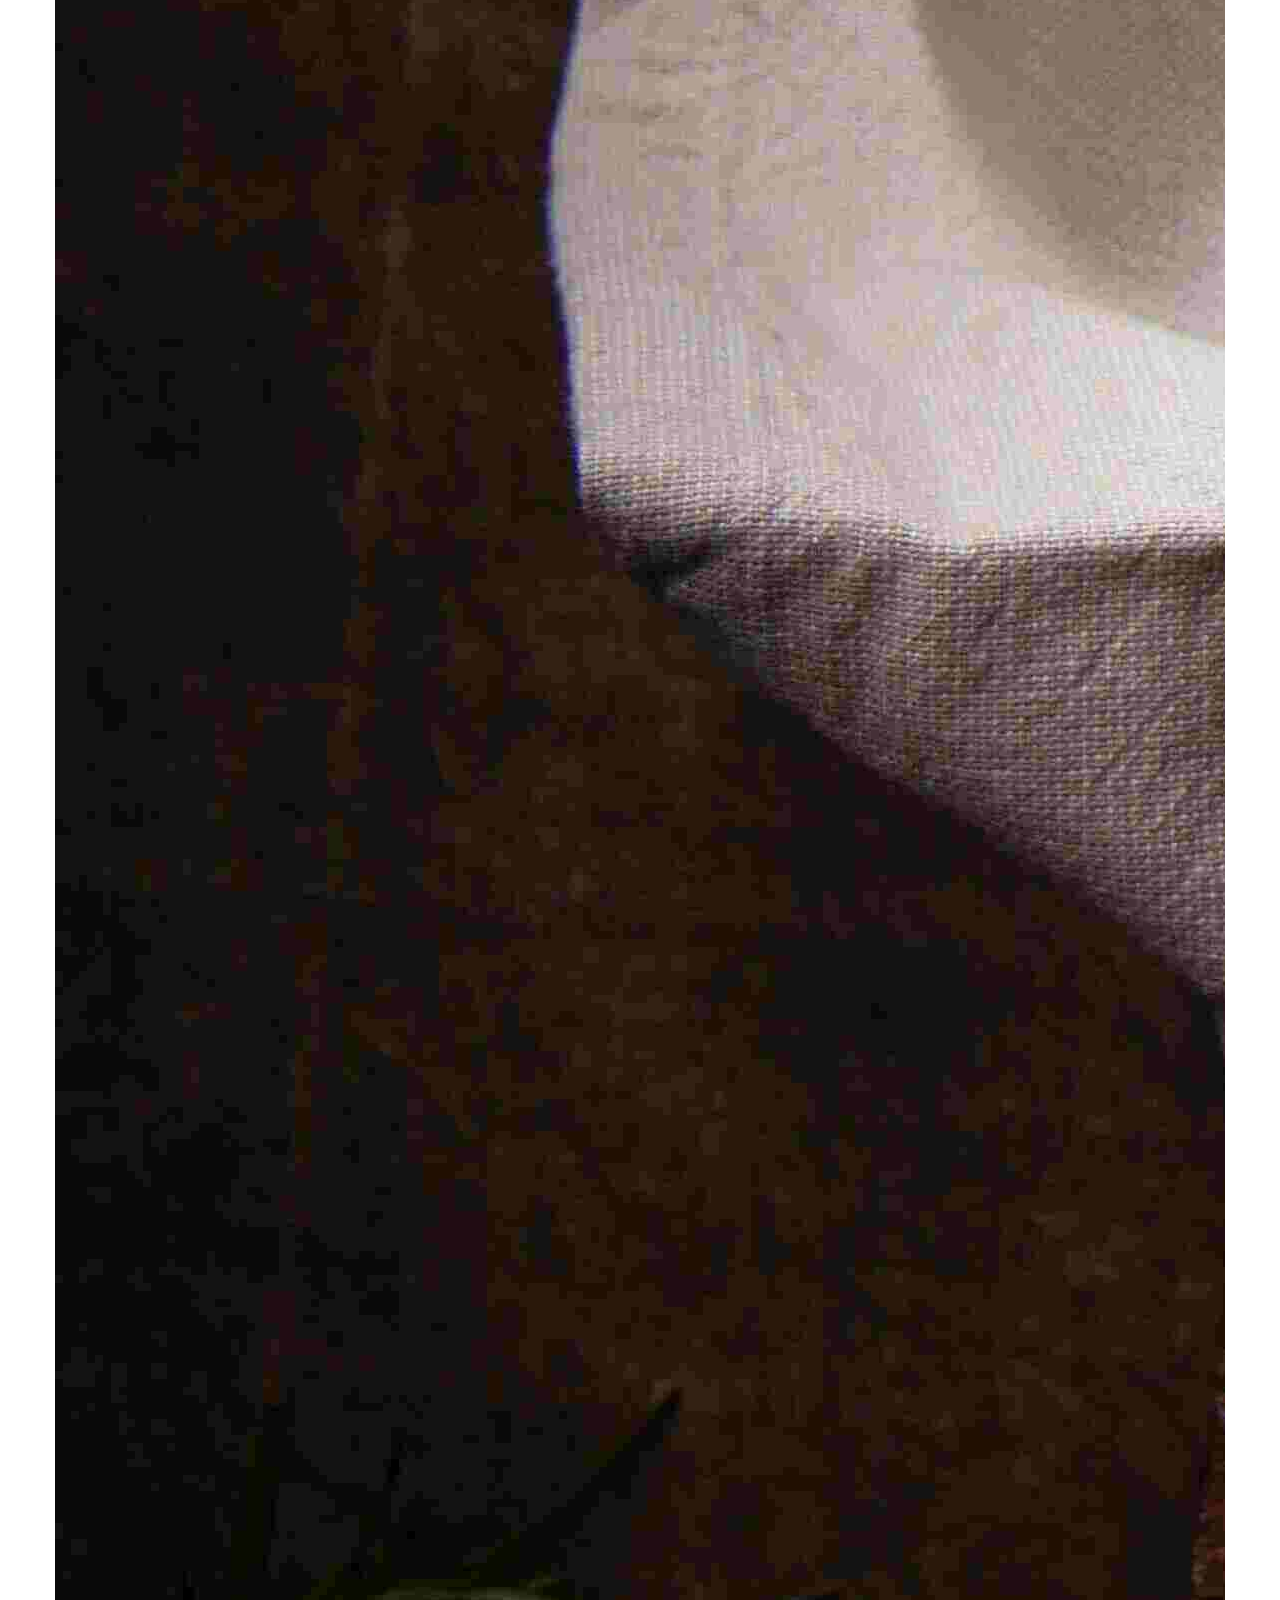
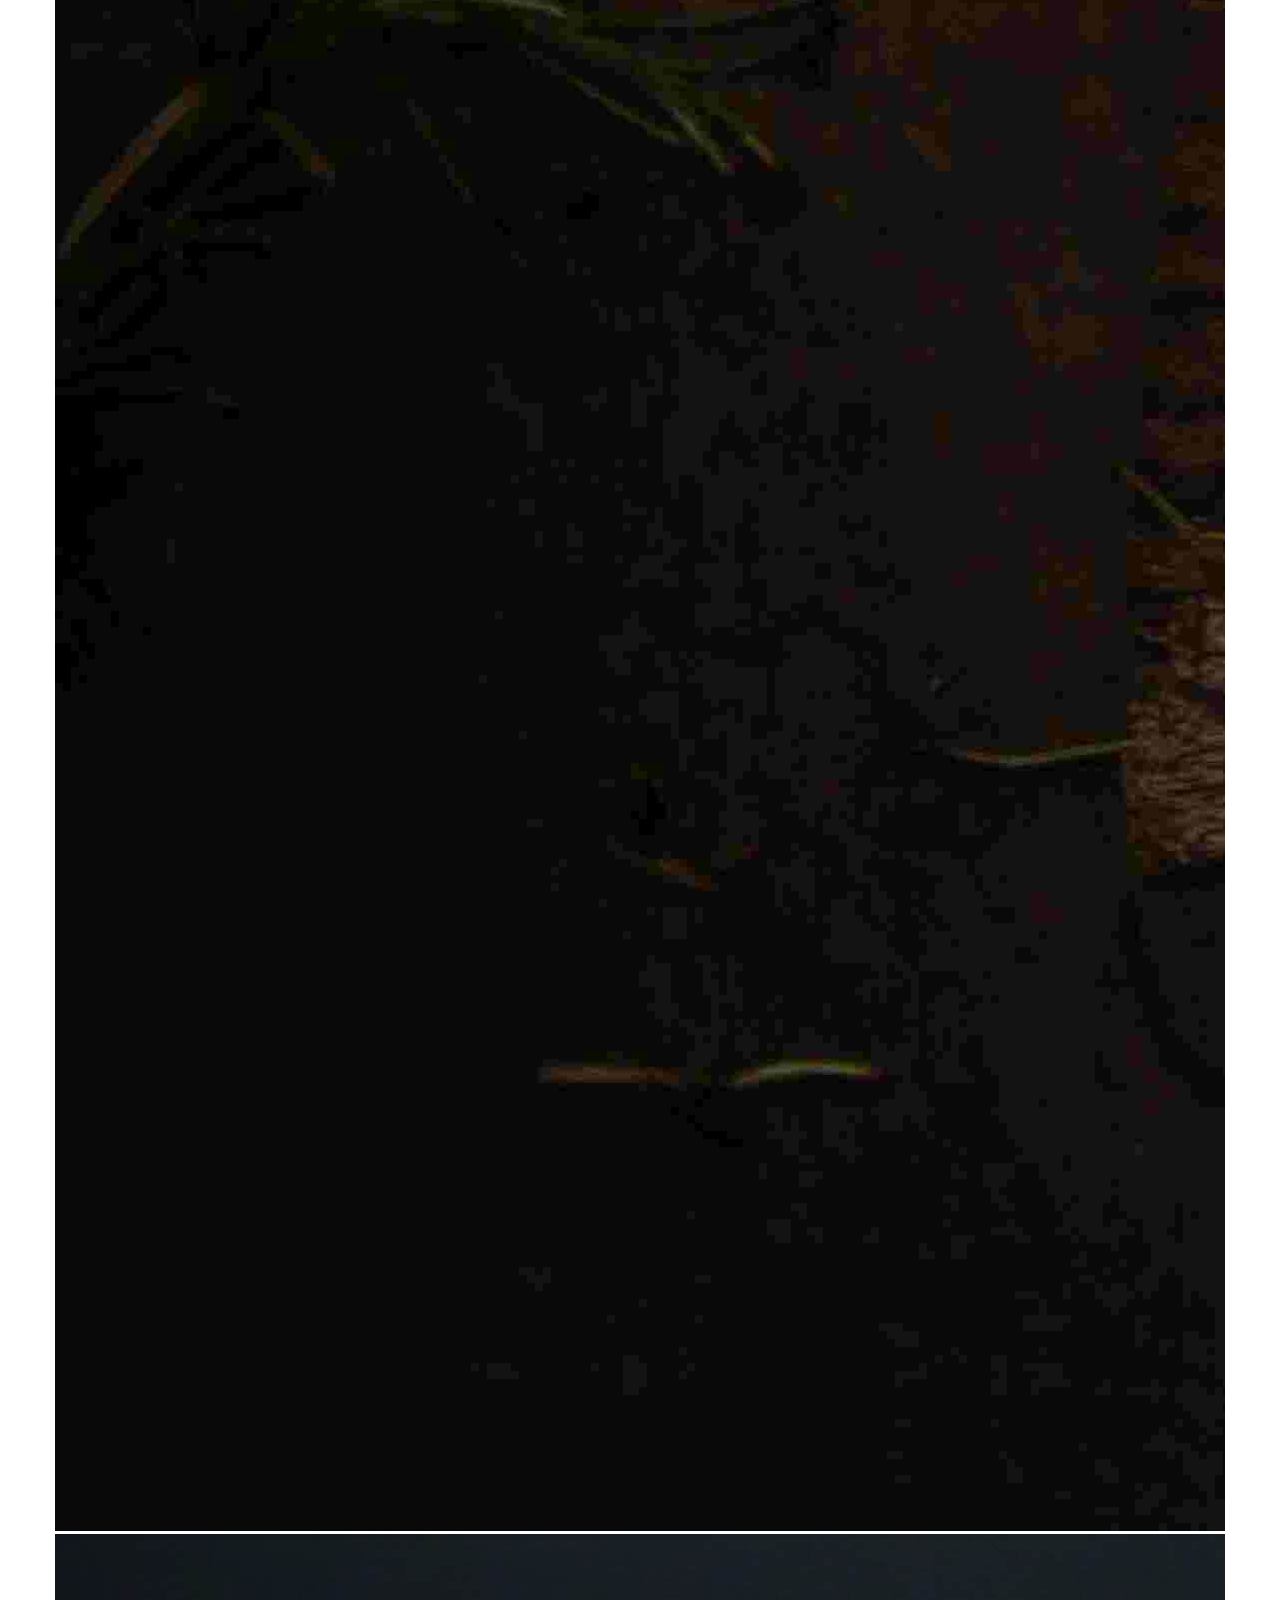
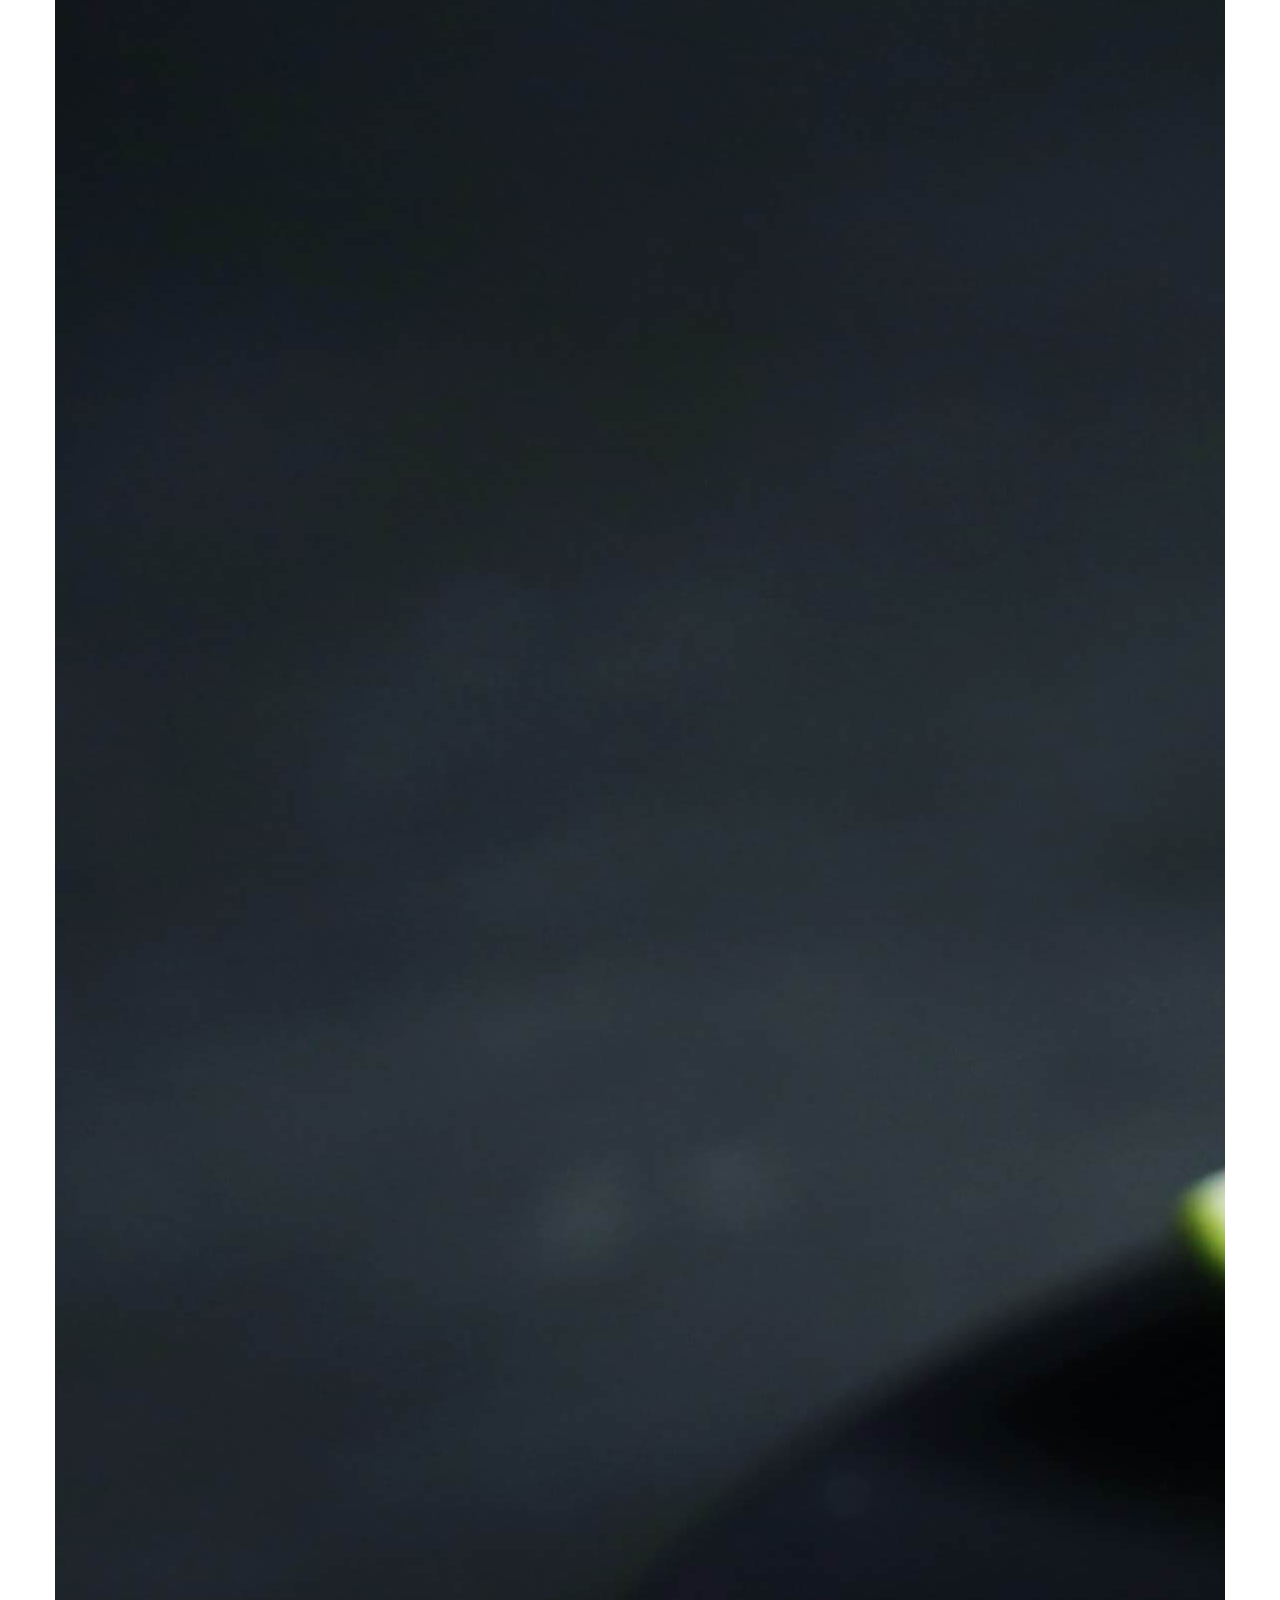
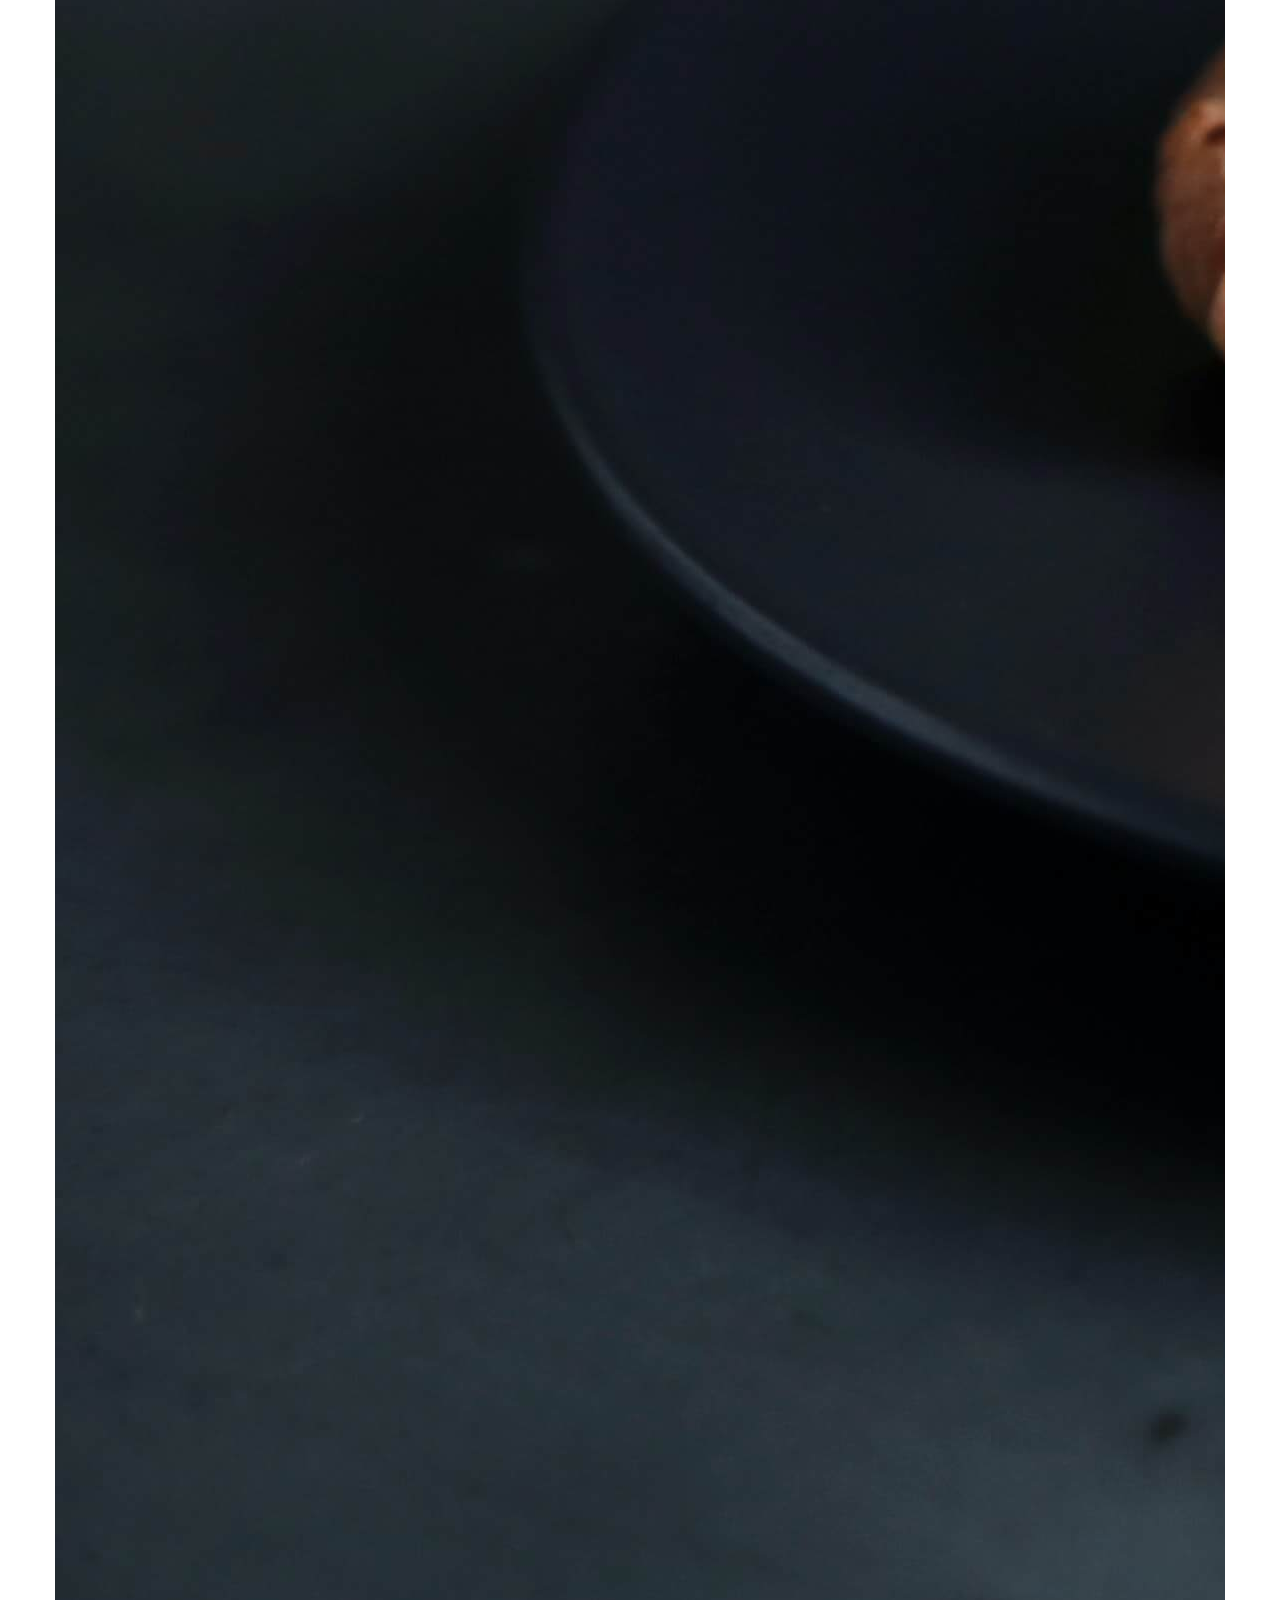
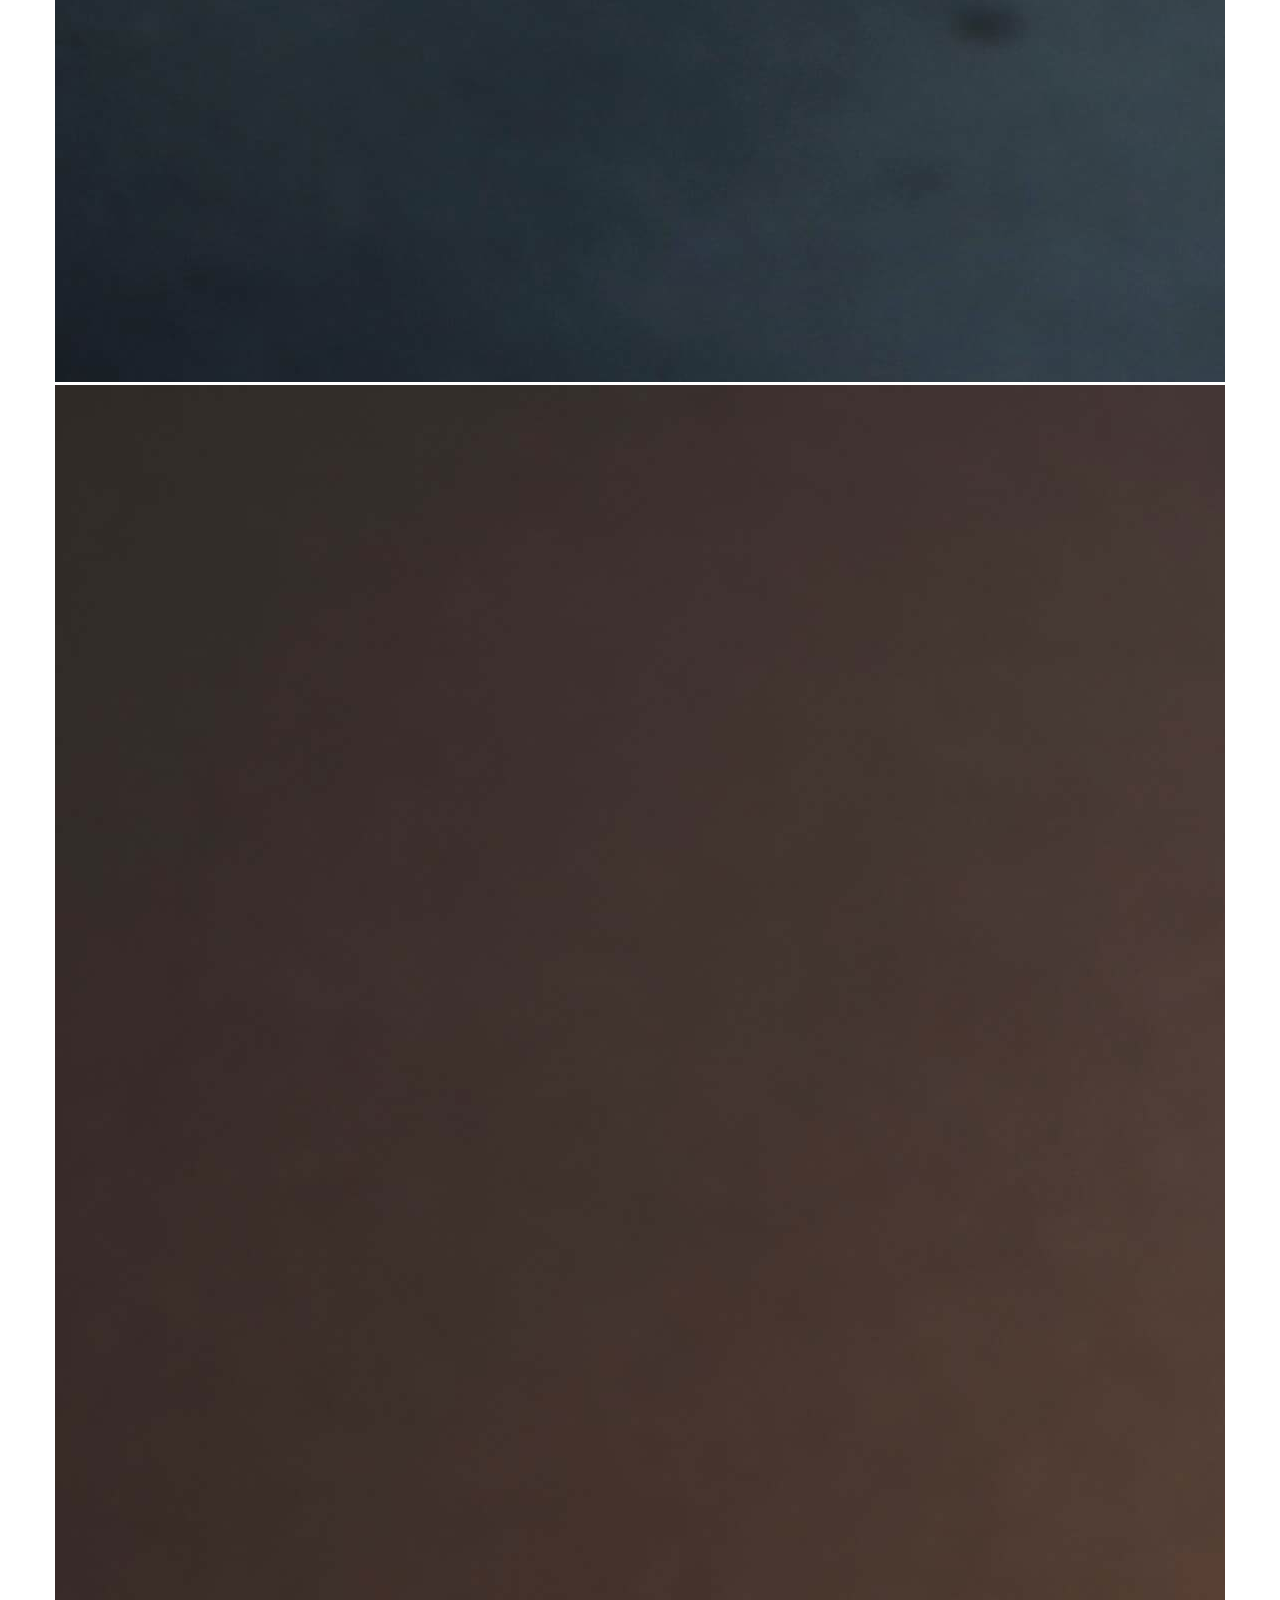
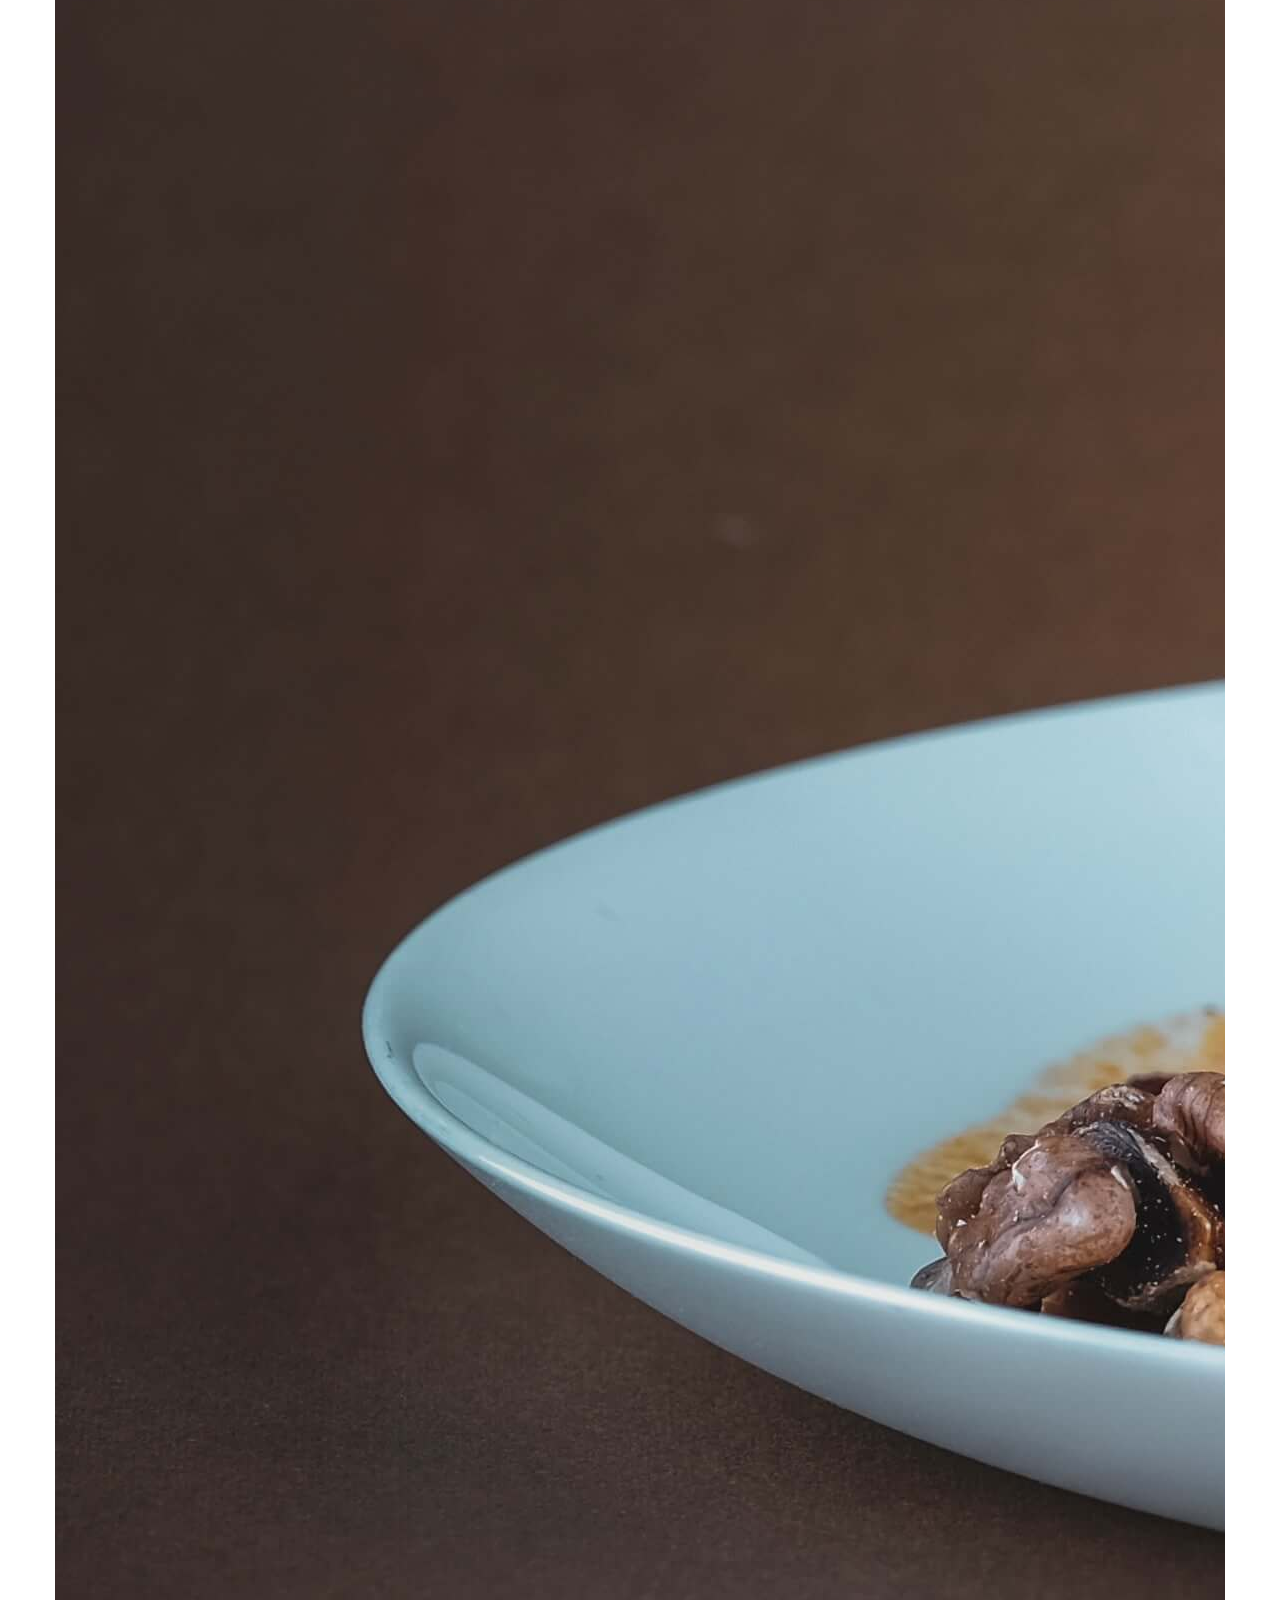
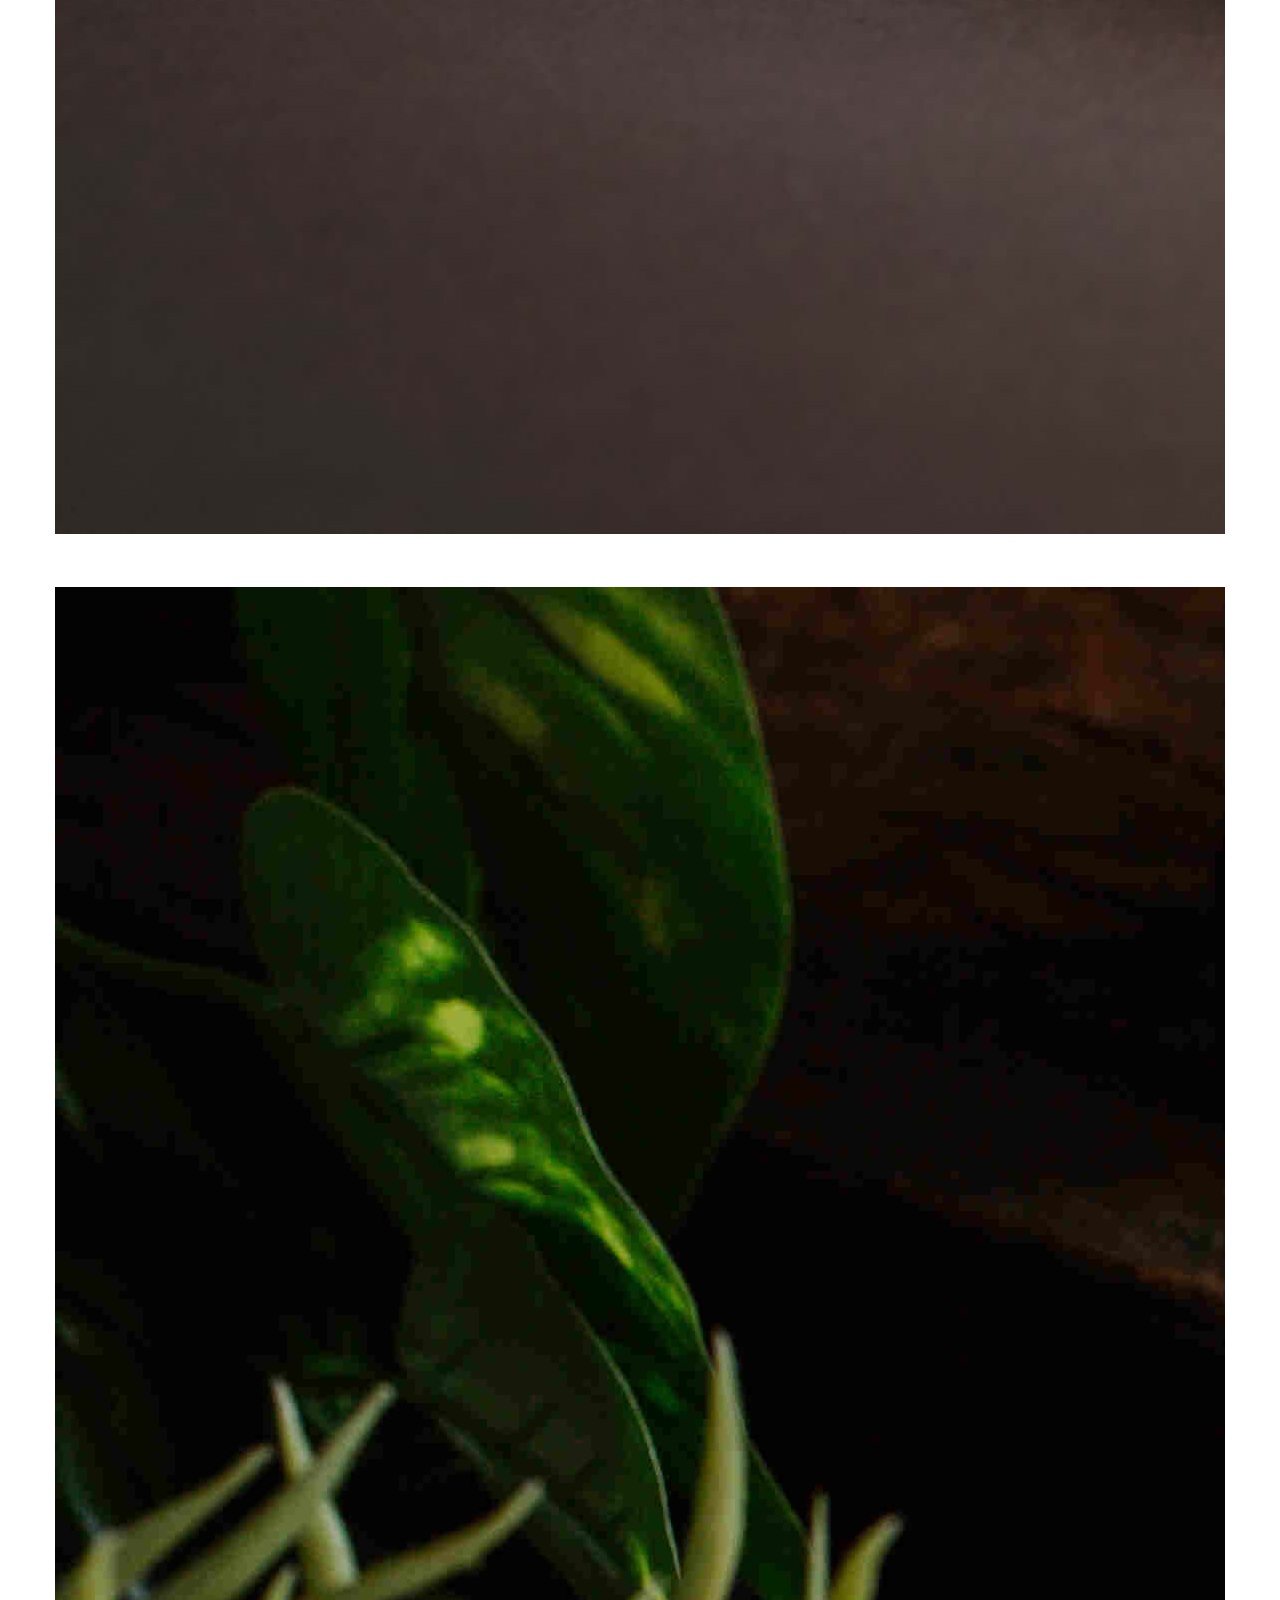
==== commit c8f1fce0: "edit" ====
--- a/index.html
+++ b/index.html
@@ -73,7 +73,7 @@
                                 </a>
                             </li>
                             <li class="nav-item">
-                                <a class="nav-link" href="#service">Service</a>
+                                <a class="nav-link" href="#service">Services</a>
                             </li>
                             <li class="nav-item">
                                 <a class="nav-link" href="#menu">Menu</a>
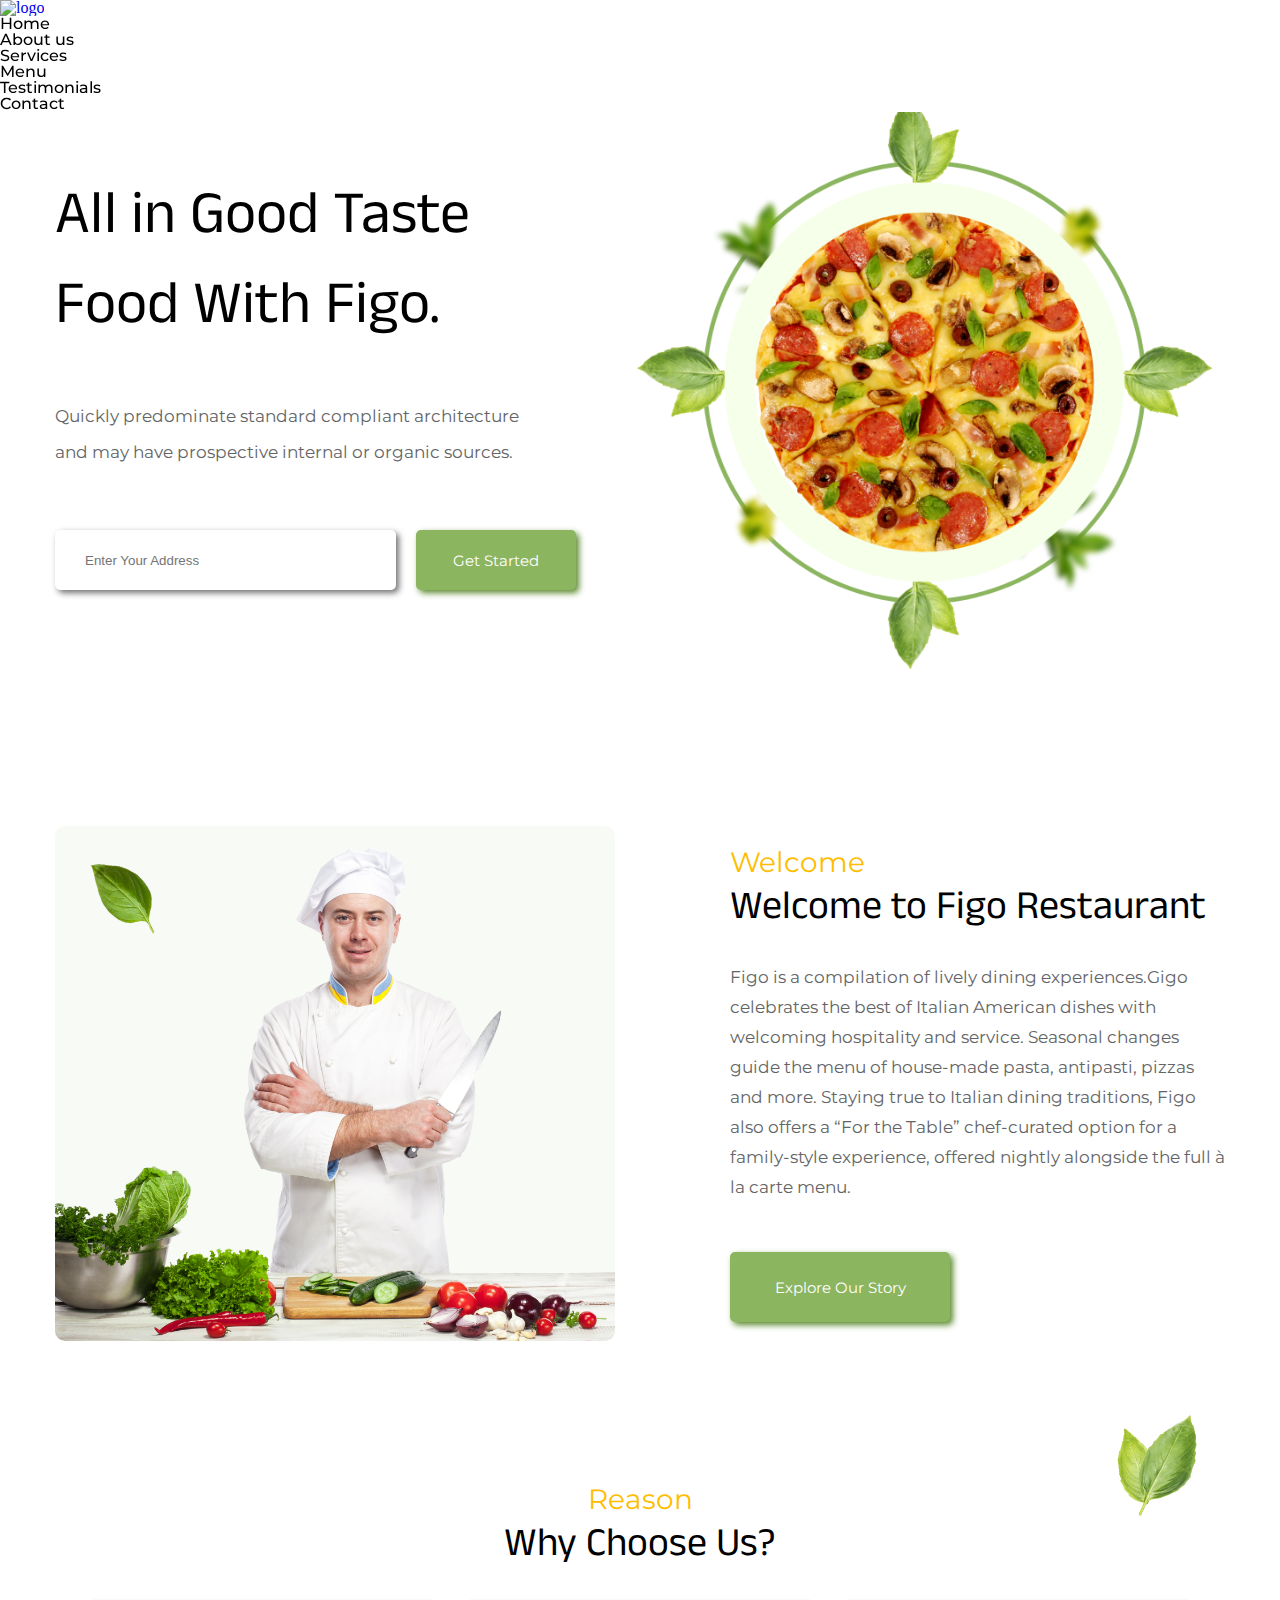
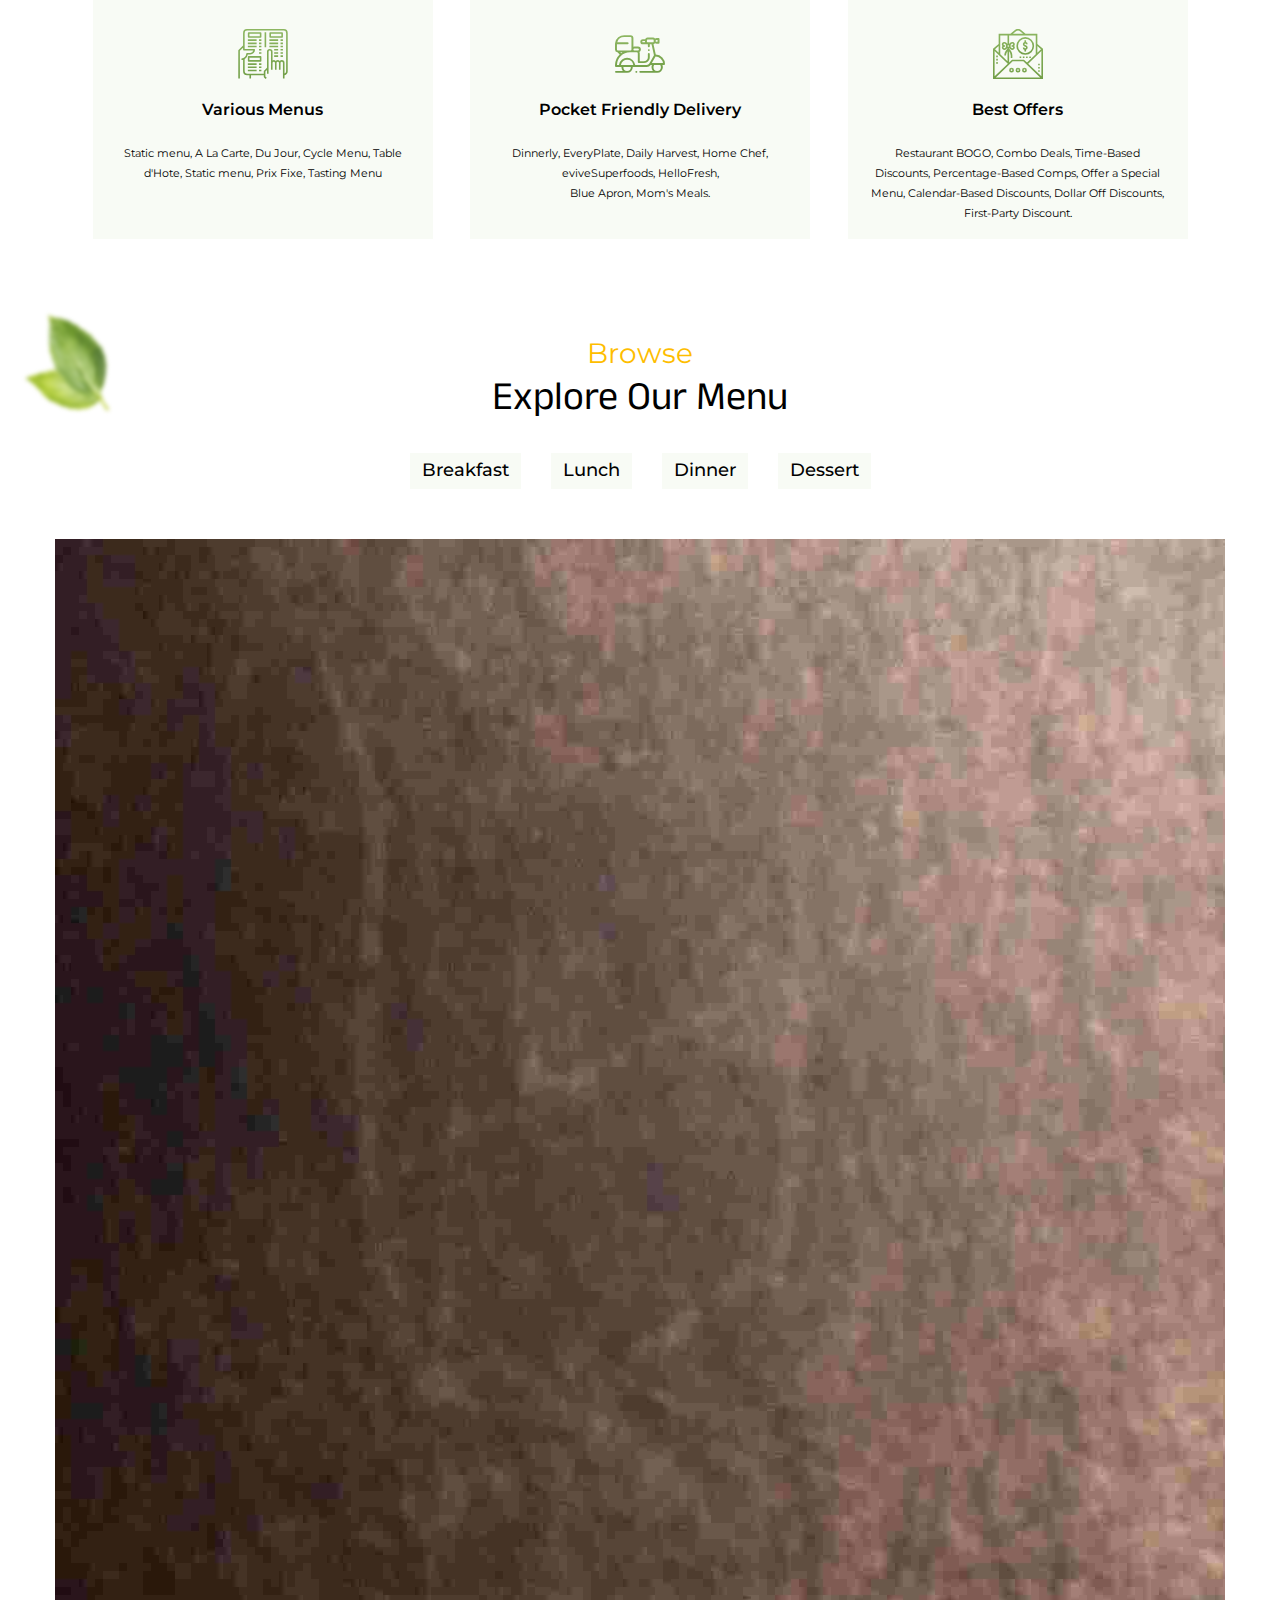
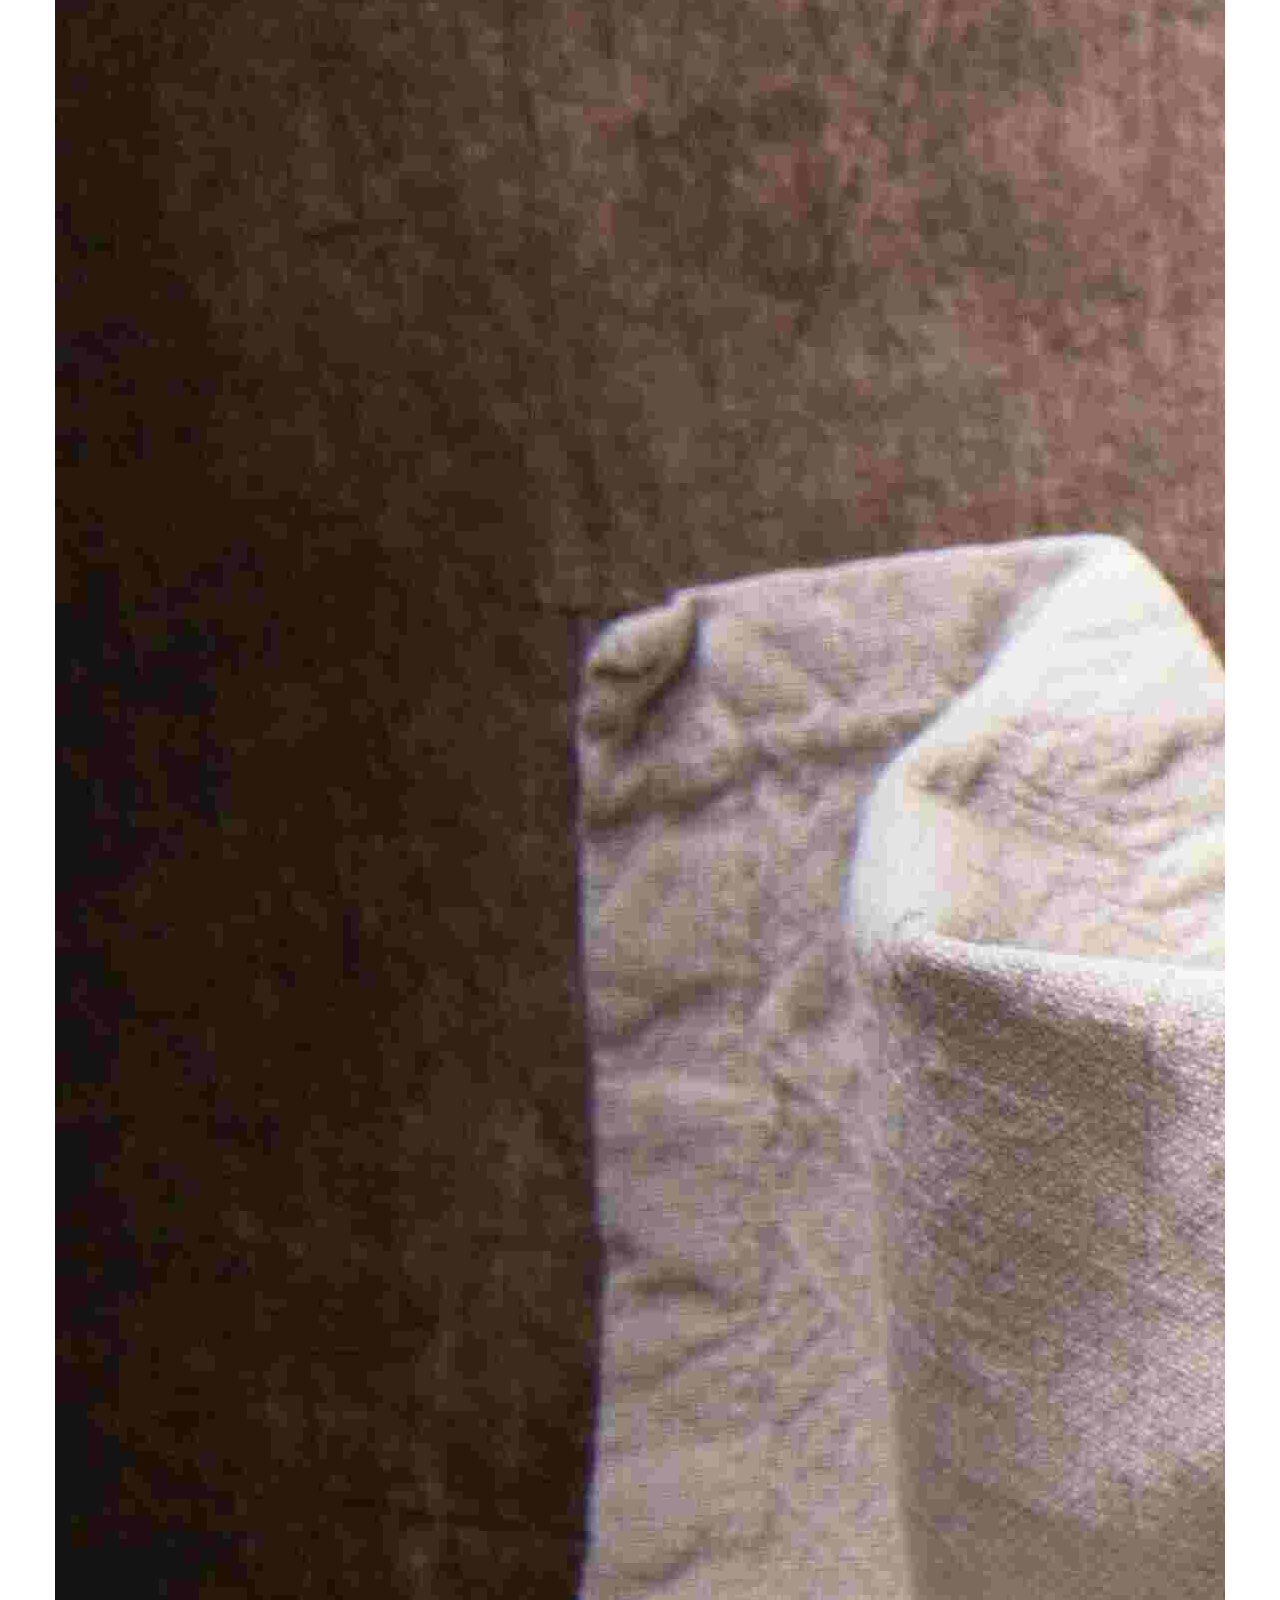
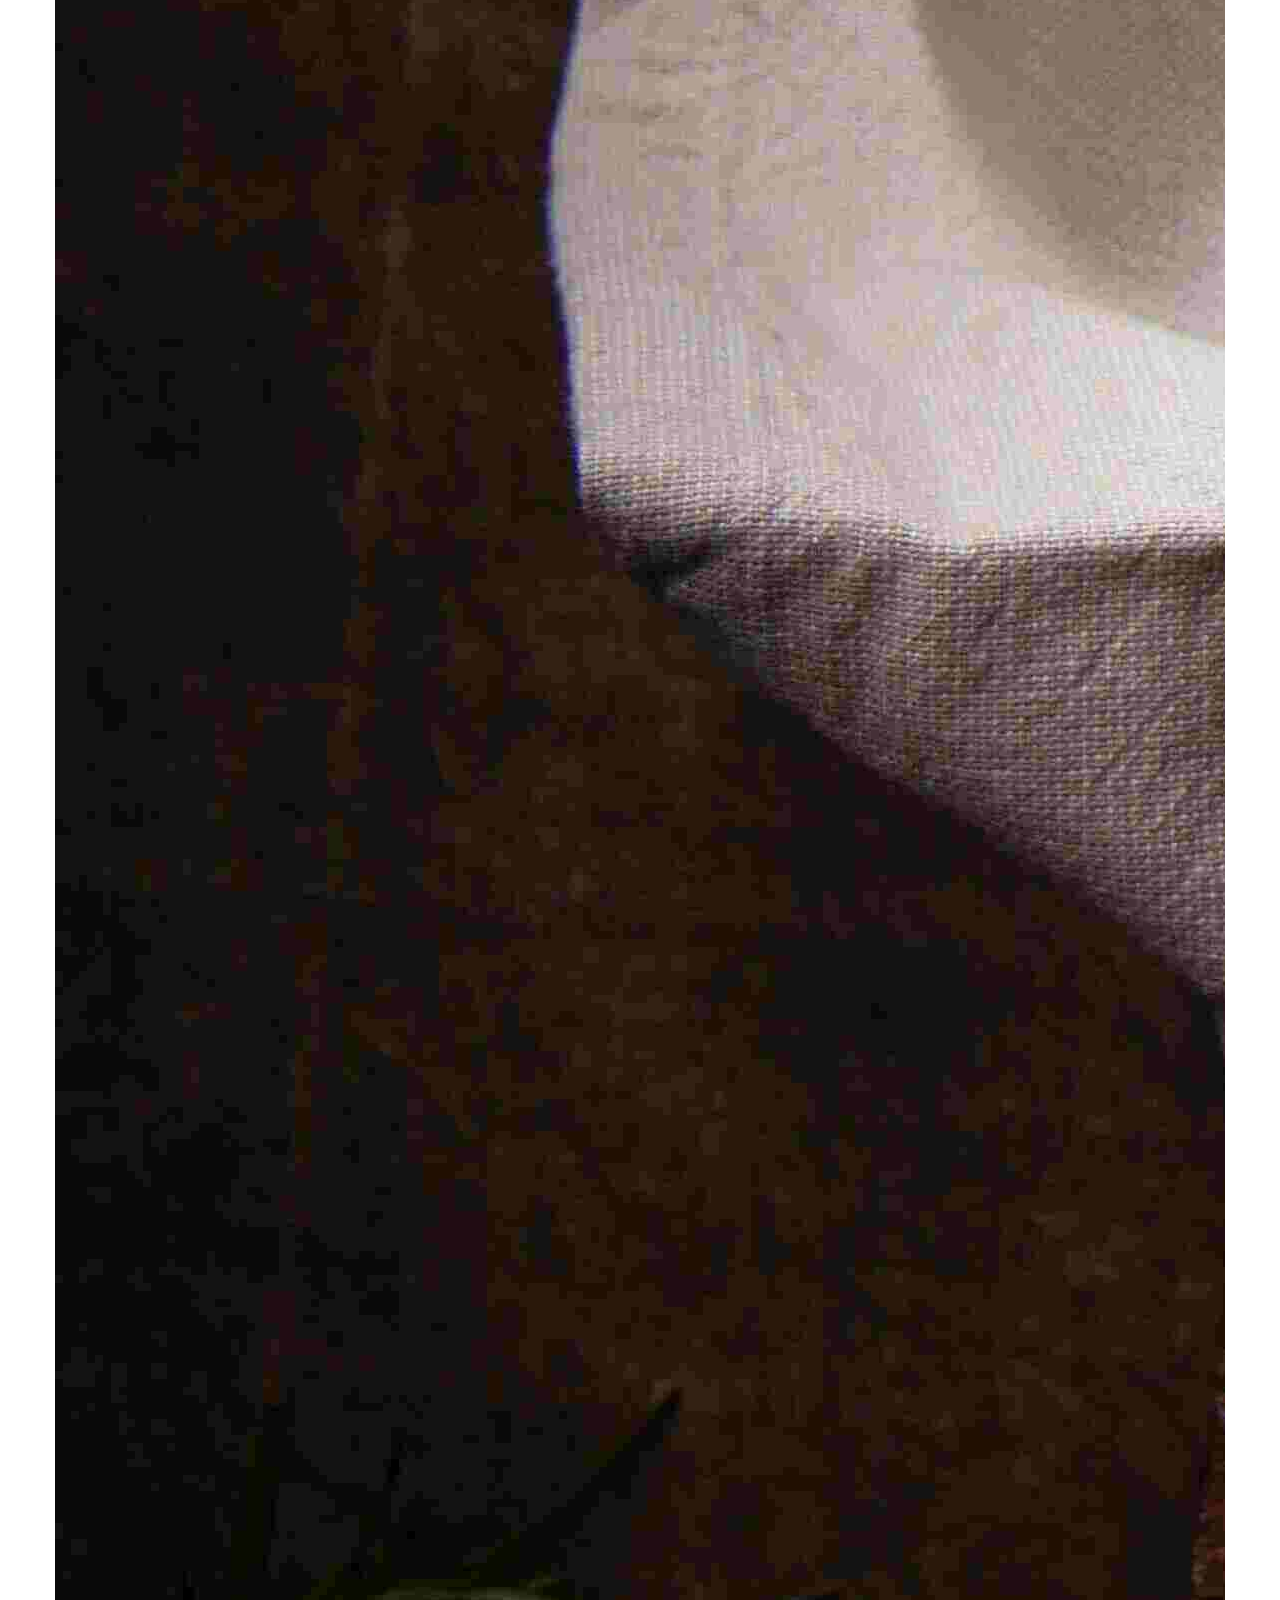
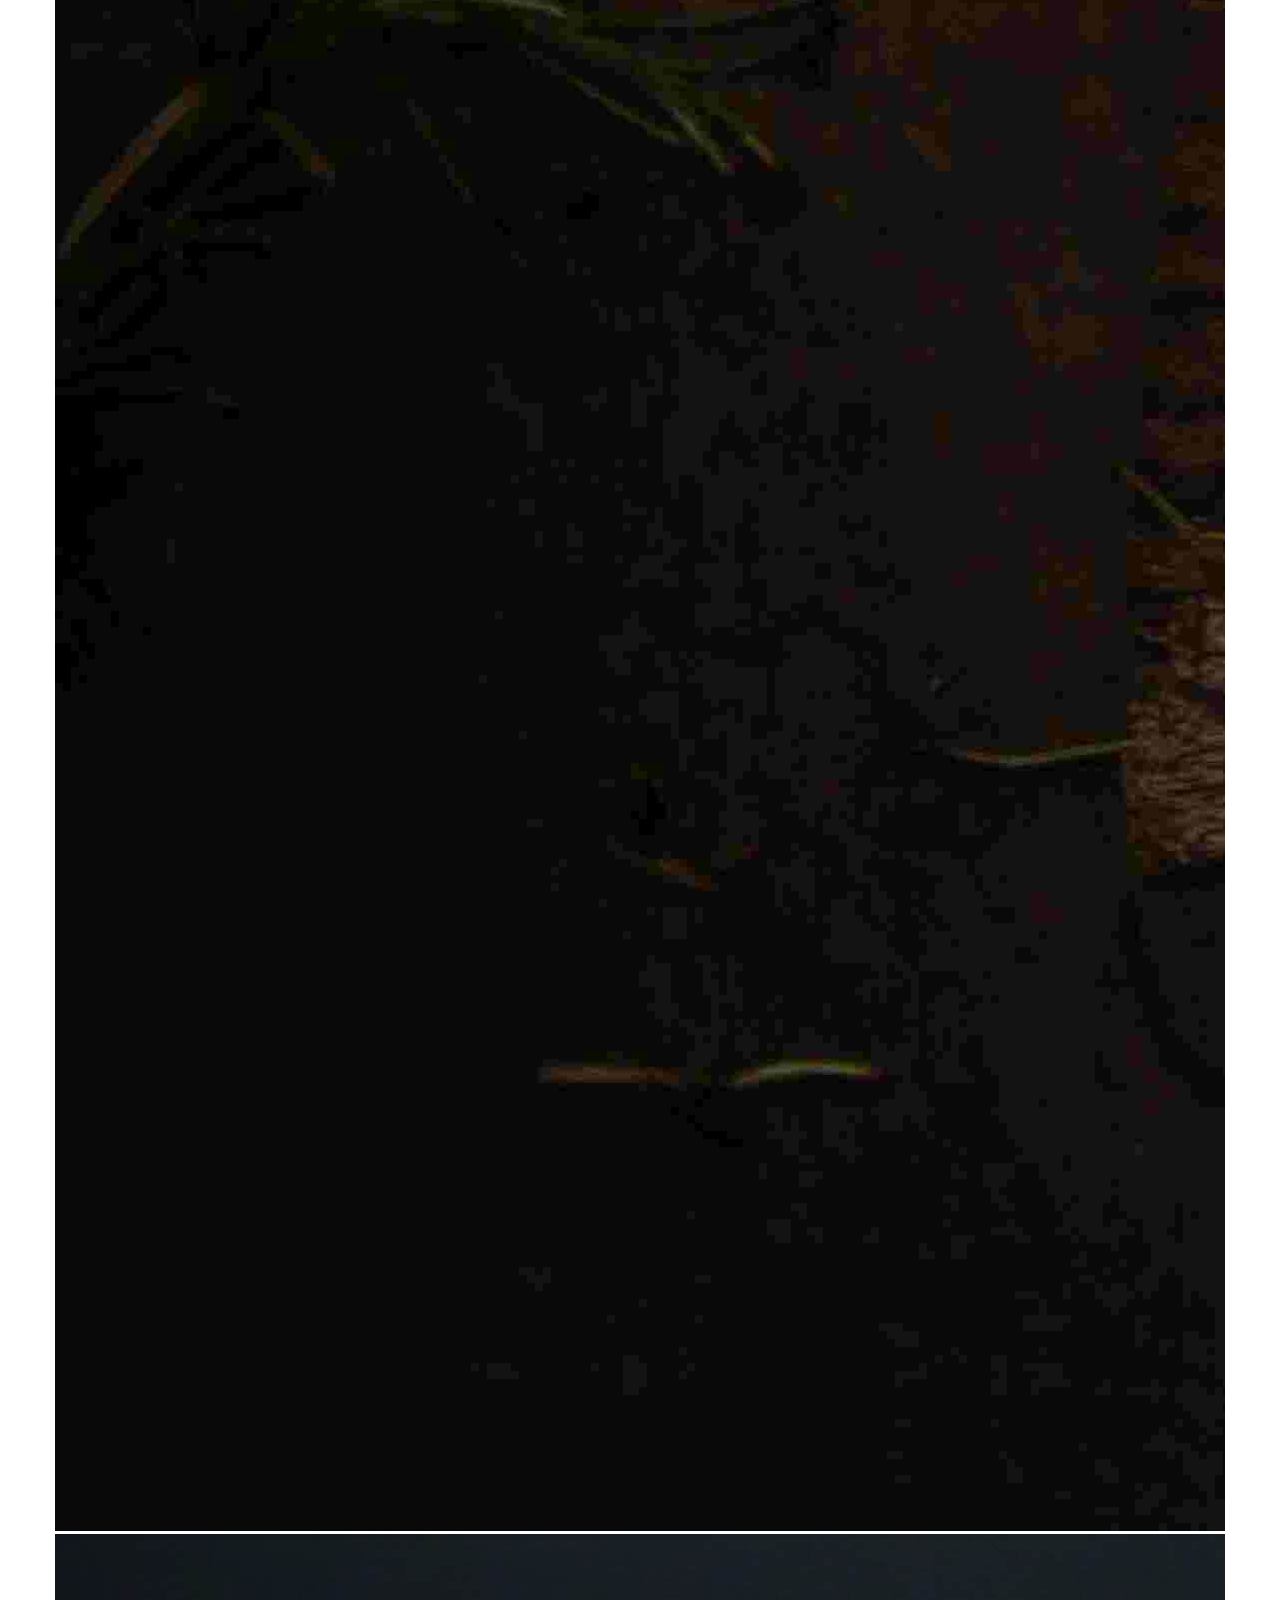
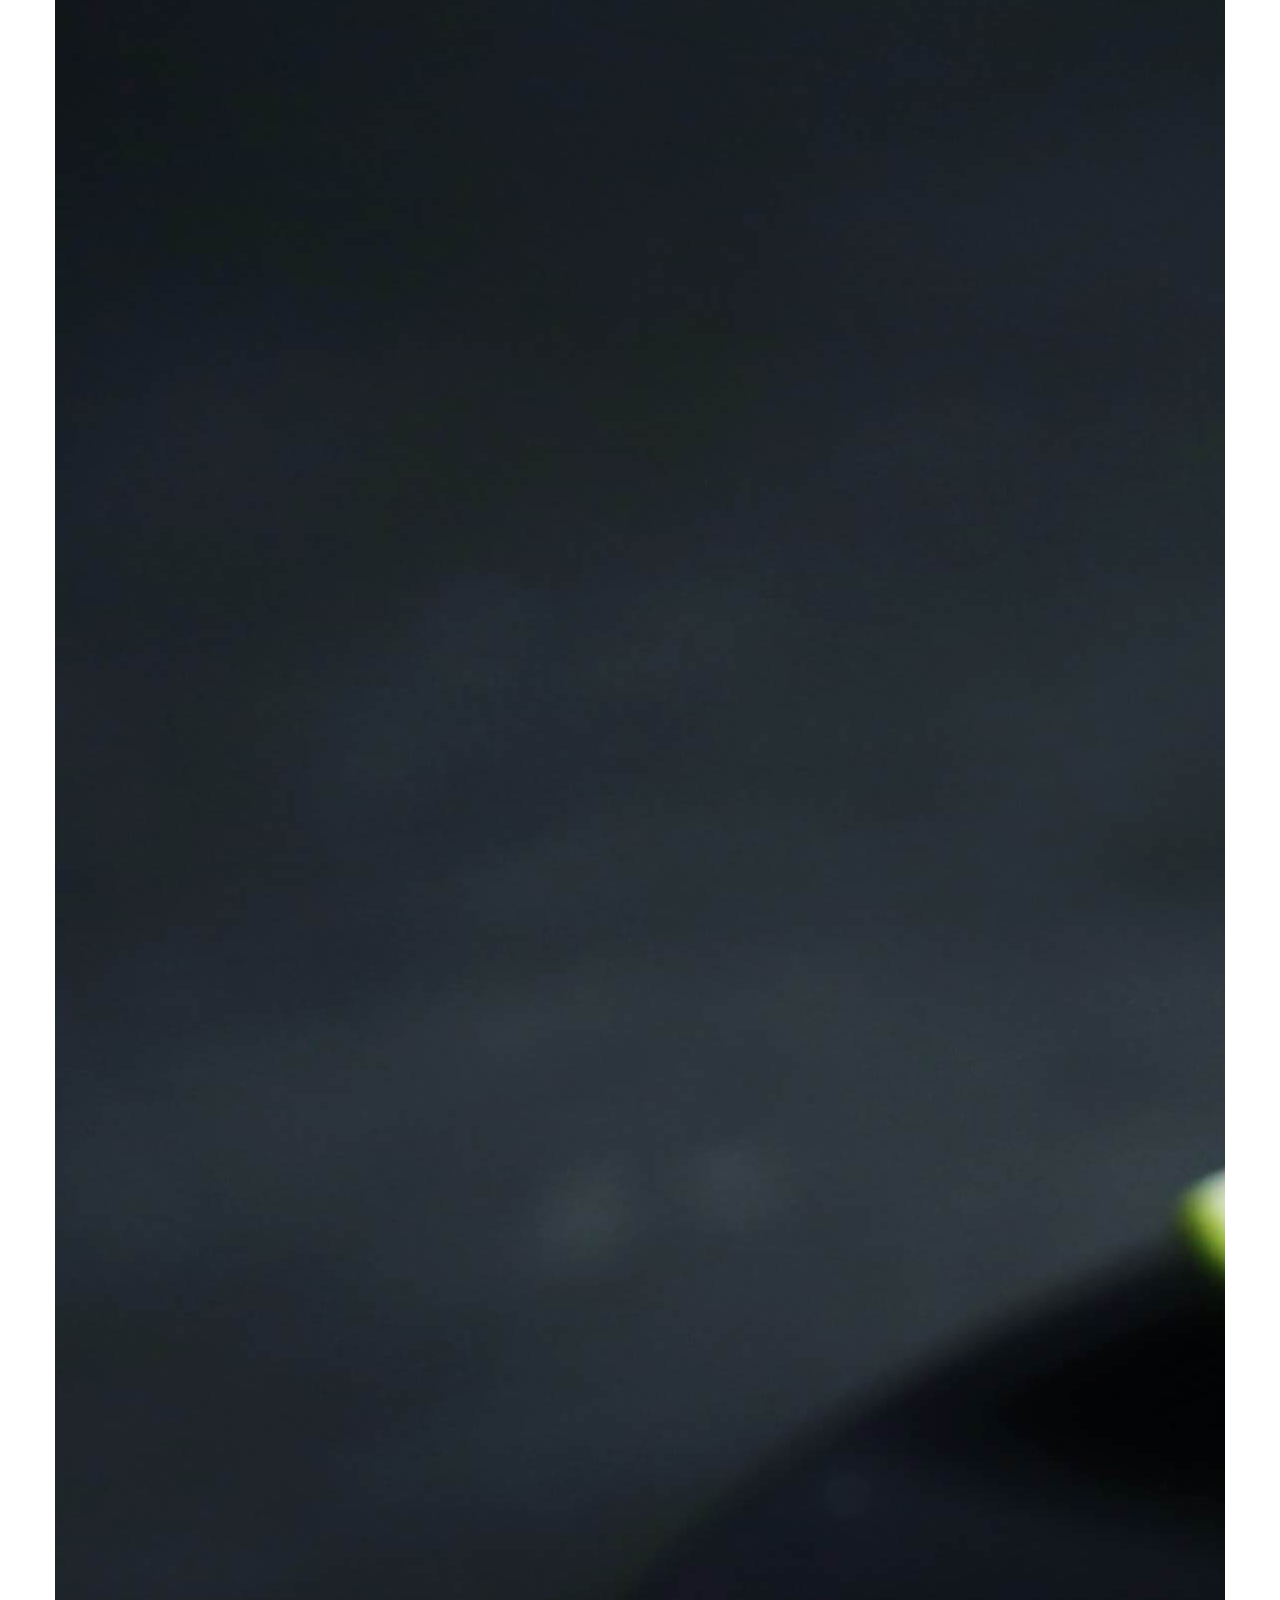
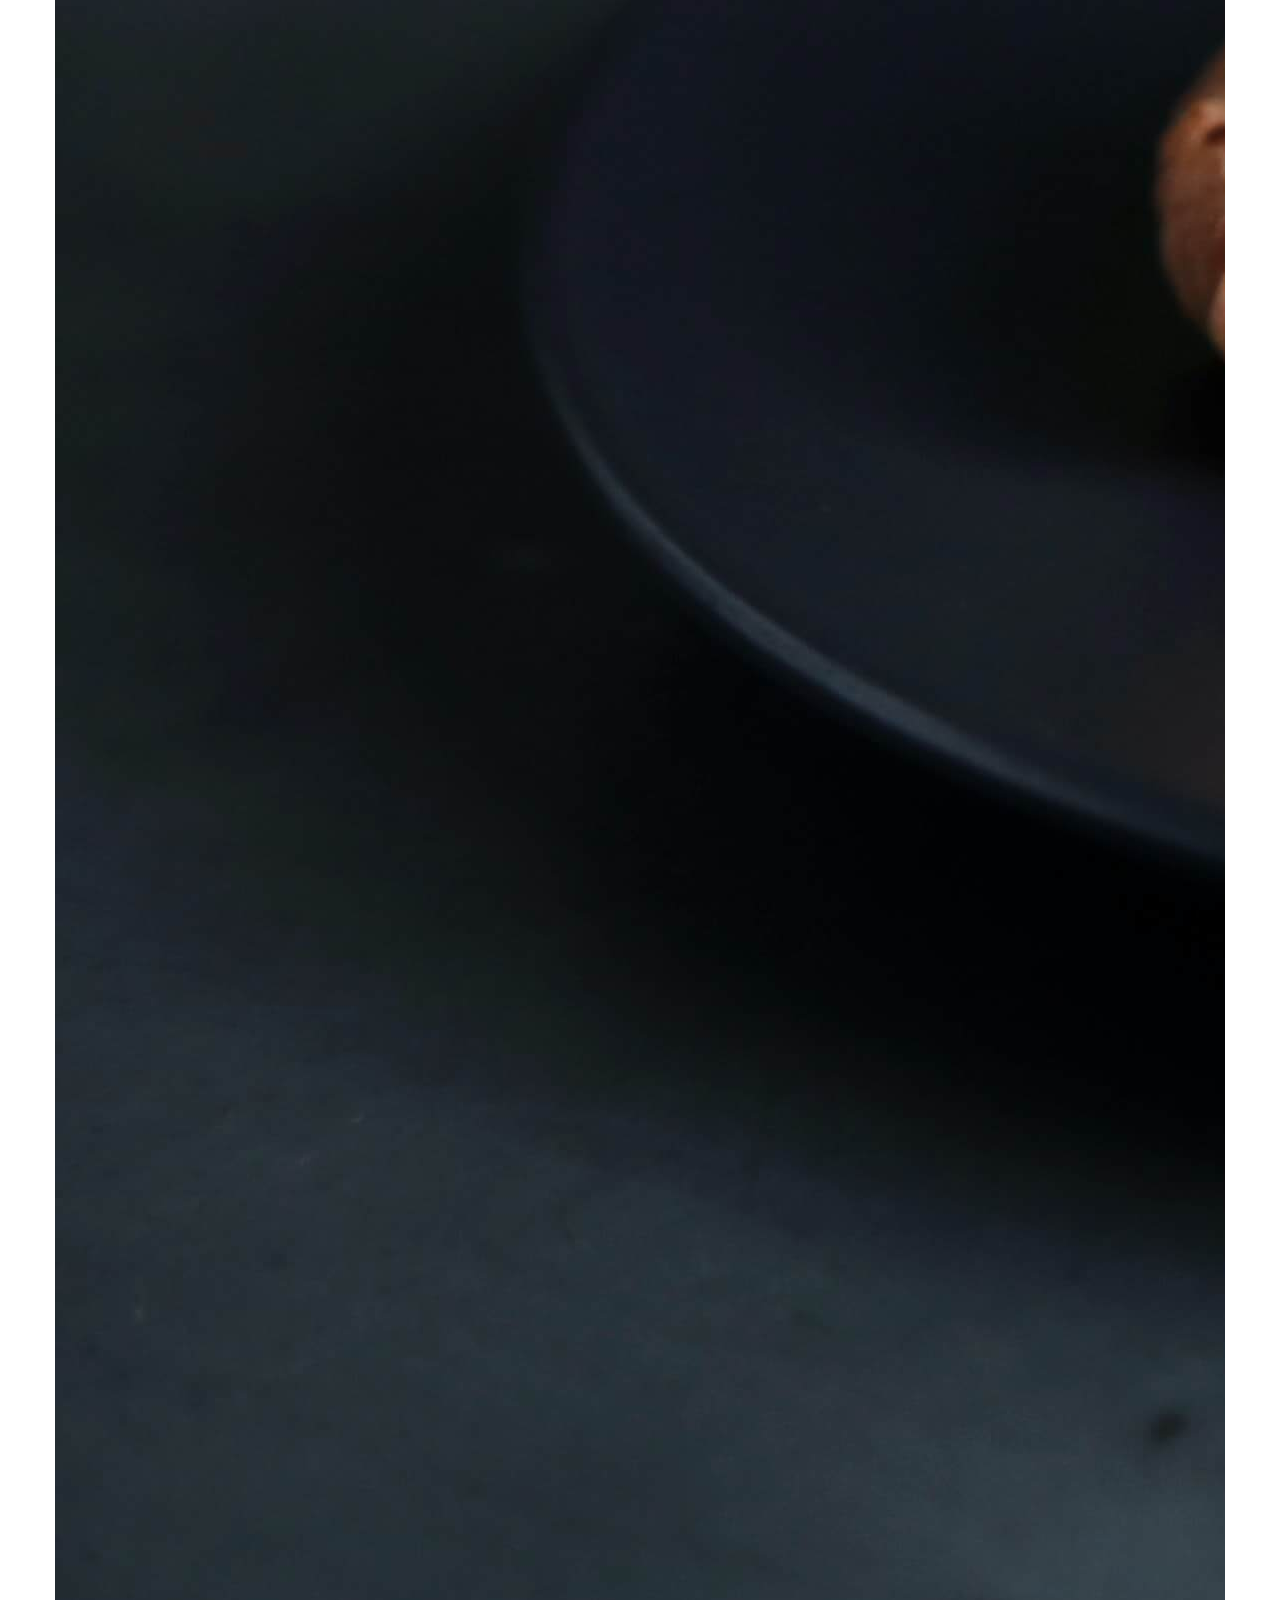
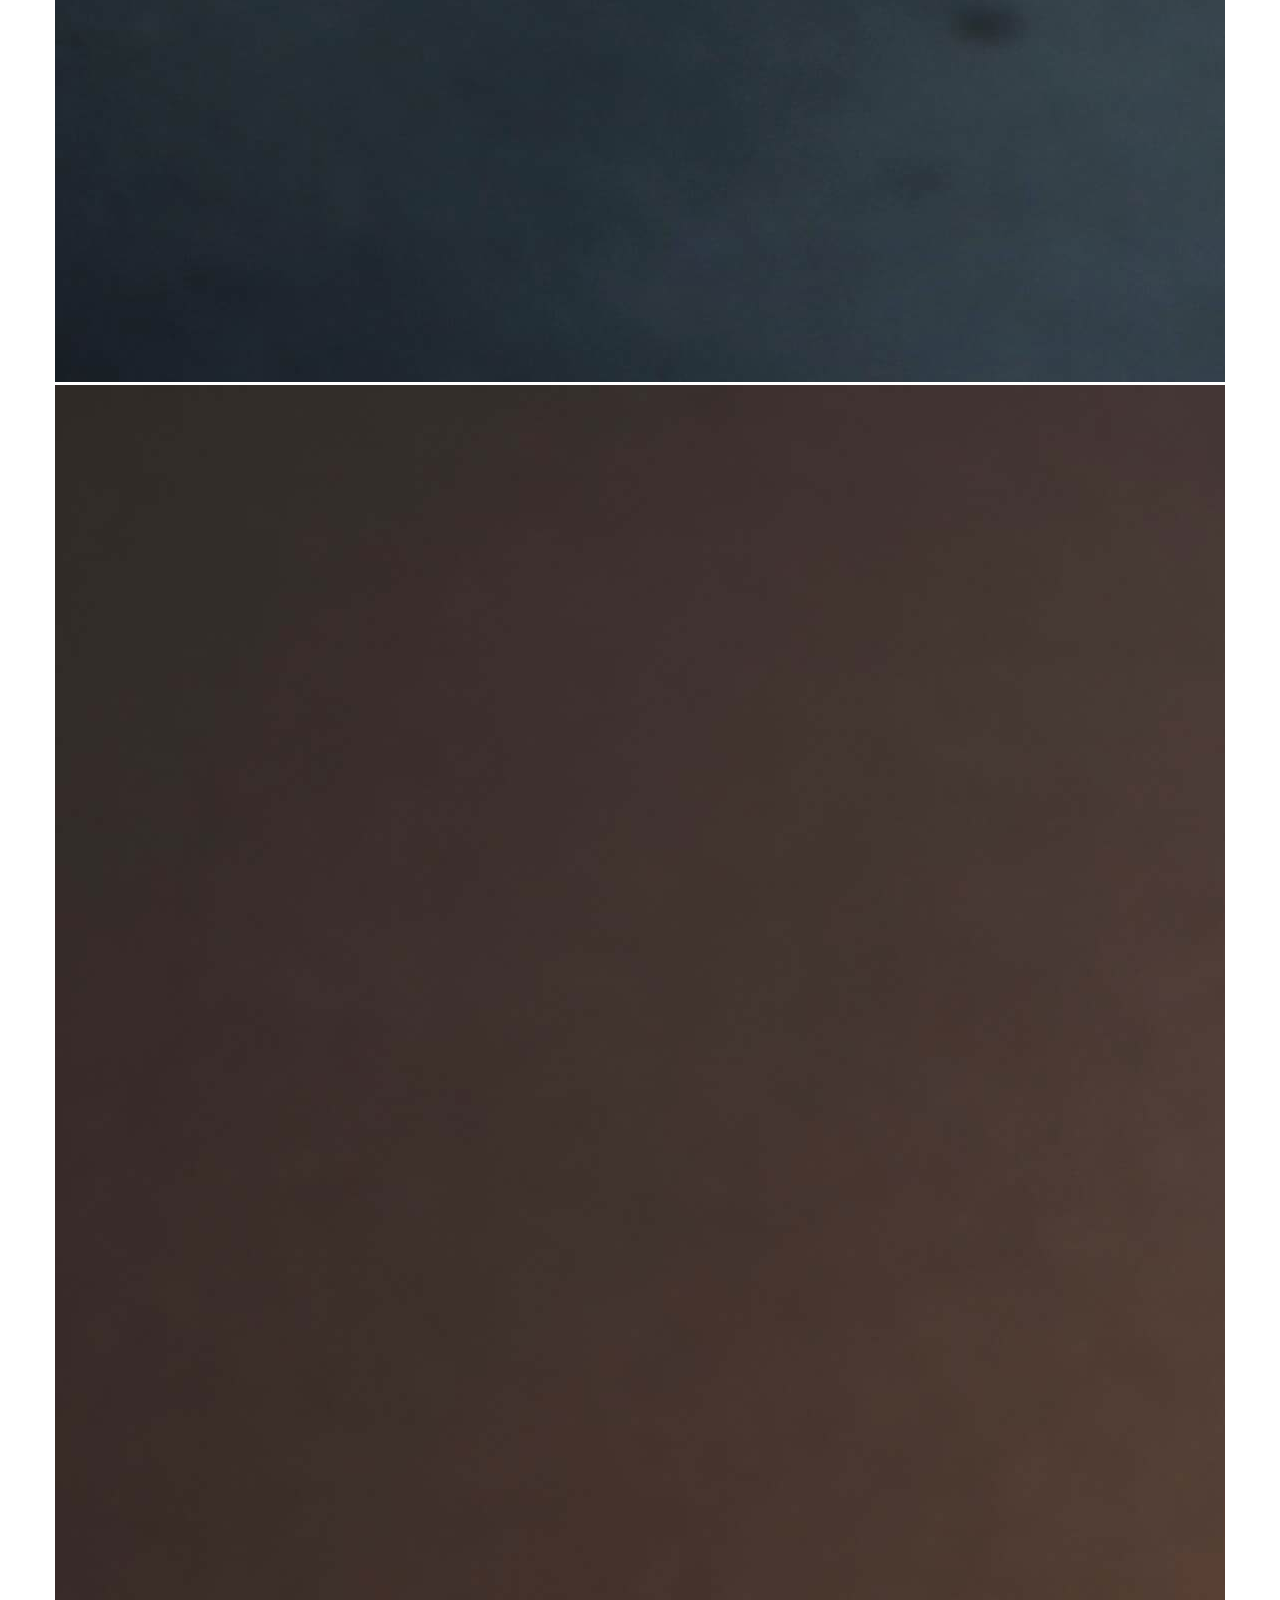
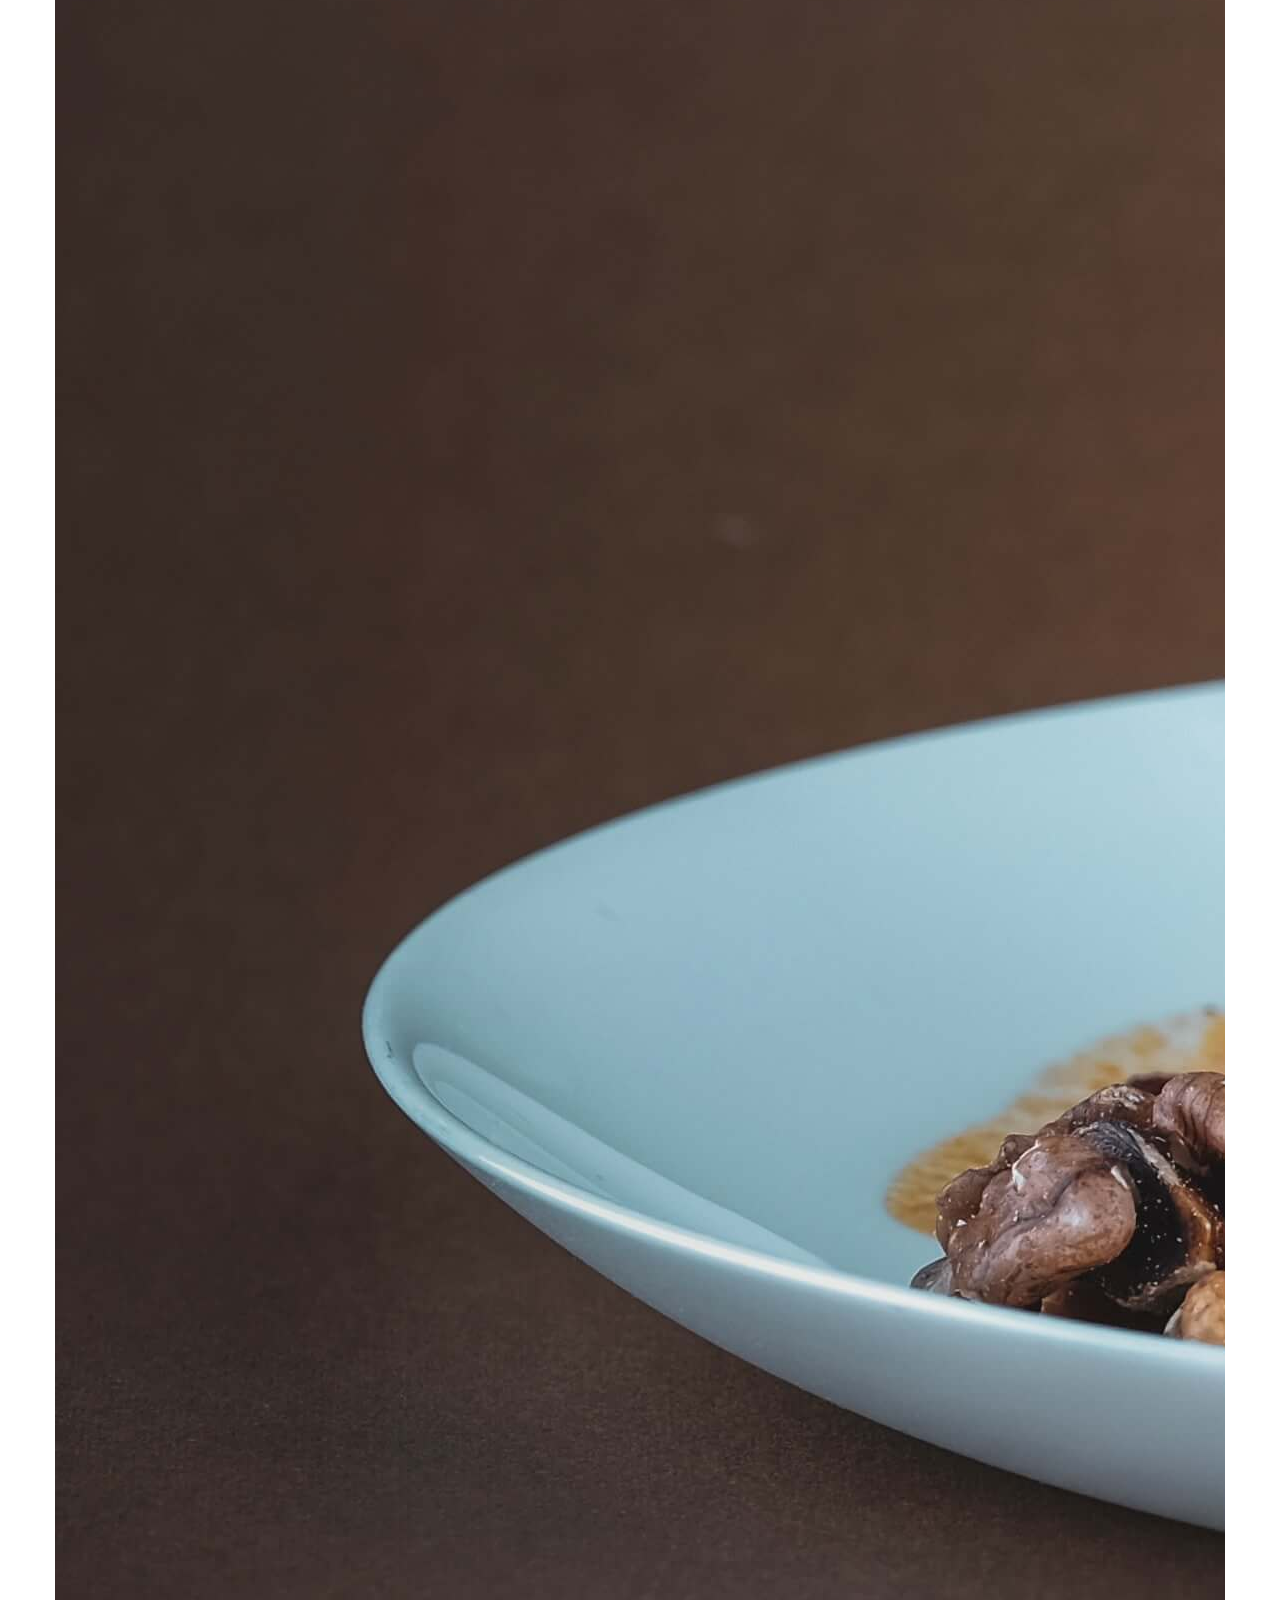
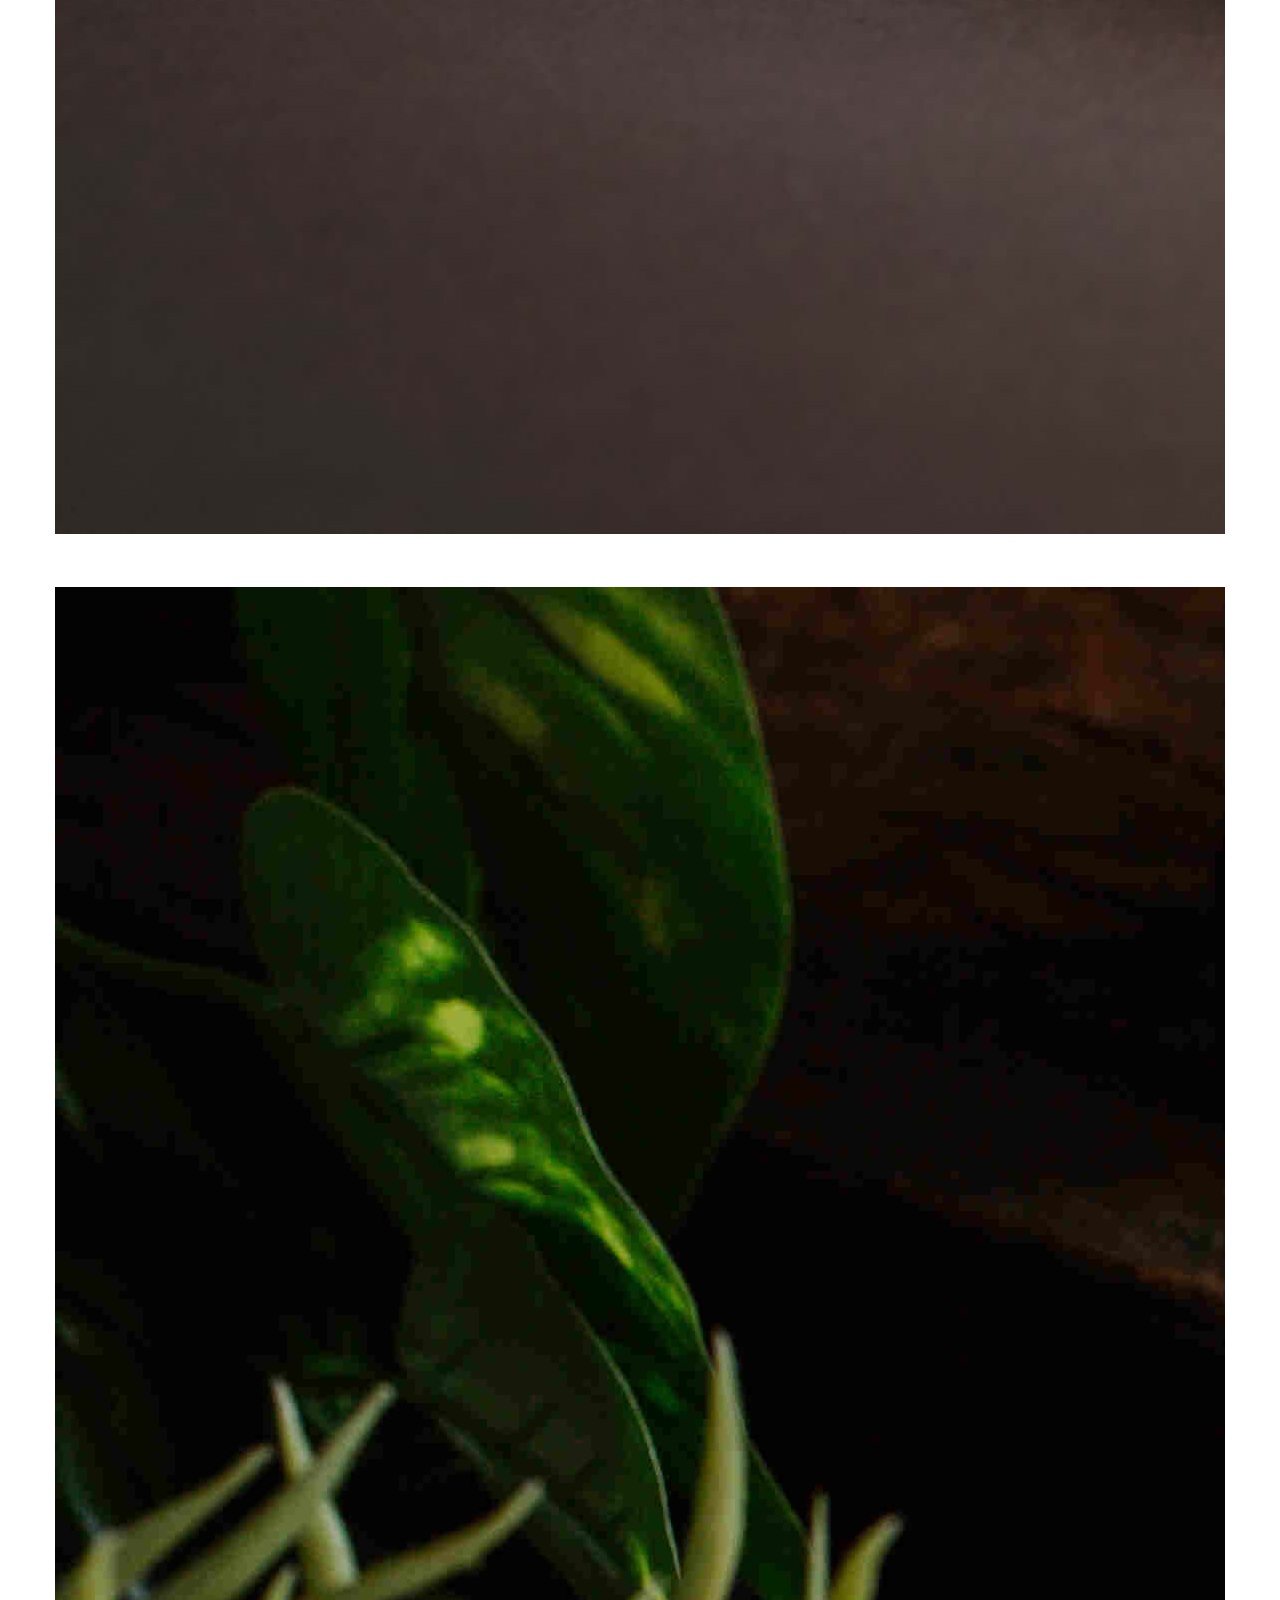
==== commit c2b676ab: "edit flex-end" ====
--- a/index.html
+++ b/index.html
@@ -42,8 +42,8 @@
     </head>
     <body>
         <!-- header starts ! -->
-        <header class="container">
-            <nav class="navbar navbar-expand-lg">
+        <header>
+            <nav class="navbar navbar-expand-lg container">
                 <div class="container-fluid">
                     <a class="navbar-brand" href="./index.html">
                         <img src="./images/logo-icon.svg" alt="logo" />
@@ -109,7 +109,7 @@
 
                     <form class="form" action="#">
                         <input type="mail" placeholder="Enter Your Address" />
-                        <button type="submit">Get Started</button>
+                        <button>Get Started</button>
                     </form>
                 </div>
                 <div class="right-img-box">
@@ -586,7 +586,9 @@
                     alt="footer-element-img"
                 />
                 <div class="social-box">
-                    <img src="./images/logo-icon.svg" alt="logo" />
+                    <a href="./index.html">
+                        <img src="./images/logo-icon.svg" alt="logo" />
+                    </a>
                     <a href="https://geolab.edu.ge/" target="_blank">
                         <img
                             class="geo-logo"
@@ -600,17 +602,20 @@
                     </p>
                     <div class="soc-icon-box">
                         <div class="facebook-icon">
-                            <a href="https://www.facebook.com/">
+                            <a href="https://www.facebook.com/" target="_blank">
                                 <i class="fa-brands fa-facebook"></i>
                             </a>
                         </div>
                         <div class="twitter-icon">
-                            <a href="https://twitter.com/">
+                            <a href="https://twitter.com/" target="_blank">
                                 <i class="fa-brands fa-twitter"></i>
                             </a>
                         </div>
                         <div class="instagram-icon">
-                            <a href="https://www.instagram.com/">
+                            <a
+                                href="https://www.instagram.com/"
+                                target="_blank"
+                            >
                                 <i class="fa-brands fa-instagram"></i>
                             </a>
                         </div>
@@ -621,13 +626,13 @@
                         <h3>Our Menu</h3>
                         <ul class="f-ul-1">
                             <li>
-                                <a href="">Lunch</a>
-                            </li>
-                            <li>
-                                <a href="">Dinner</a>
-                            </li>
-                            <li>
-                                <a href="">Catering</a>
+                                <a href="#">Lunch</a>
+                            </li>
+                            <li>
+                                <a href="#">Dinner</a>
+                            </li>
+                            <li>
+                                <a href="#">Catering</a>
                             </li>
                         </ul>
                     </div>
@@ -635,13 +640,13 @@
                         <h3>Terms and Pravicy</h3>
                         <ul class="f-ul-2">
                             <li>
-                                <a href="">About Us</a>
-                            </li>
-                            <li>
-                                <a href="">Terms Of Use</a>
-                            </li>
-                            <li>
-                                <a href="">Privacy Policy</a>
+                                <a href="#">About Us</a>
+                            </li>
+                            <li>
+                                <a href="#">Terms Of Use</a>
+                            </li>
+                            <li>
+                                <a href="#">Privacy Policy</a>
                             </li>
                         </ul>
                     </div>
--- a/css/global.css
+++ b/css/global.css
@@ -204,6 +204,31 @@
 header nav .container-fluid .navbar-collapse .navbar-nav .nav-item.cart a img {
   width: 100%;
 }
+header nav .container-fluid .navbar-collapse .navbar-nav .dropdown .dropdown-menu {
+  padding-top: 0px;
+}
+header nav .container-fluid .navbar-collapse .navbar-nav .dropdown .dropdown-menu li a {
+  font-family: "Montserrat", sans-serif;
+  font-size: 16px;
+  color: black;
+  font-weight: 500;
+  -webkit-transition: color 0.3s ease-out;
+  transition: color 0.3s ease-out;
+  border-bottom: 2px solid transparent;
+  margin-top: 6px;
+  padding-top: 10px !important;
+  padding-bottom: 10px !important;
+}
+header nav .container-fluid .navbar-collapse .navbar-nav .dropdown .dropdown-menu li a:hover {
+  color: #7b7e81 !important;
+  -webkit-transition: color 0.3s ease-out;
+  transition: color 0.3s ease-out;
+  border-bottom: 2px solid #8cb560;
+  background: none !important;
+}
+header nav .container-fluid .navbar-collapse .navbar-nav .dropdown .dropdown-menu li a:active {
+  background: none !important;
+}
 
 #home .home-wrapper {
   display: -webkit-box;
@@ -317,6 +342,12 @@
 }
 #home .home-wrapper .left-box .form {
   text-align: center;
+  display: -webkit-box;
+  display: -ms-flexbox;
+  display: flex;
+  -webkit-box-align: end;
+      -ms-flex-align: end;
+          align-items: flex-end;
 }
 #home .home-wrapper .left-box input {
   width: 341px;
@@ -372,8 +403,8 @@
   border: none;
   border-radius: 5px;
   cursor: pointer;
-  -webkit-transition: all 0.3s ease;
-  transition: all 0.3s ease;
+  -webkit-transition: 0.3s ease-in;
+  transition: 0.3s ease-in;
 }
 #home .home-wrapper .left-box button:hover {
   opacity: 0.8;
@@ -738,8 +769,8 @@
   border-radius: 5px;
   margin-top: 50px;
   cursor: pointer;
-  -webkit-transition: all 0.3s ease;
-  transition: all 0.3s ease;
+  -webkit-transition: 0.3s ease-in;
+  transition: 0.3s ease-in;
 }
 #about-us .about-wrapper .right-p-box .btn2:hover {
   opacity: 0.8;
@@ -1068,9 +1099,6 @@
     font-size: 20px;
   }
 }
-.menu-wrapper .menu-title-box .menu-list-box {
-  margin-bottom: 30px;
-}
 .menu-wrapper .menu-title-box .menu-list-box ul {
   display: -webkit-box;
   display: -ms-flexbox;
@@ -1818,8 +1846,8 @@
   border: none;
   border-radius: 5px;
   cursor: pointer;
-  -webkit-transition: all 0.3s ease;
-  transition: all 0.3s ease;
+  -webkit-transition: 0.3s ease-in;
+  transition: 0.3s ease-in;
 }
 #contact .contact-wrapper .form-box .right-box button:hover {
   opacity: 0.8;
